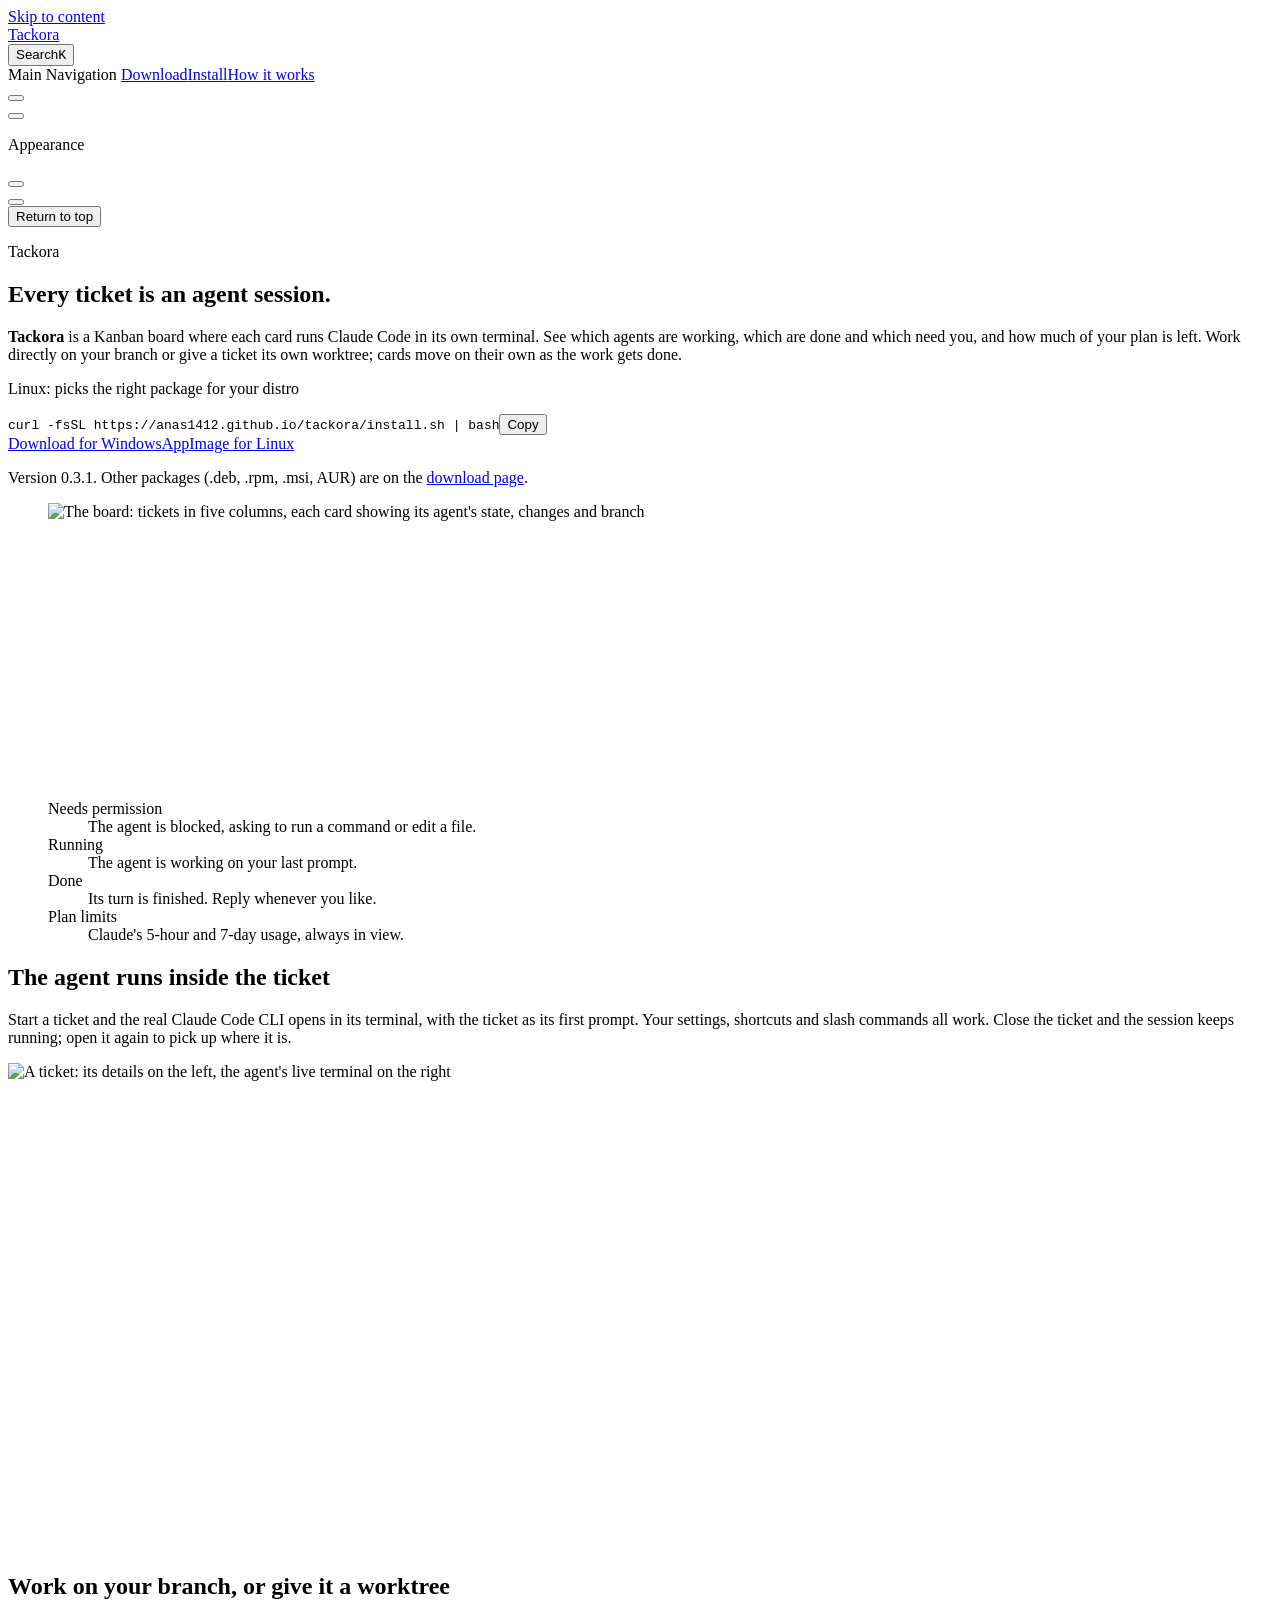
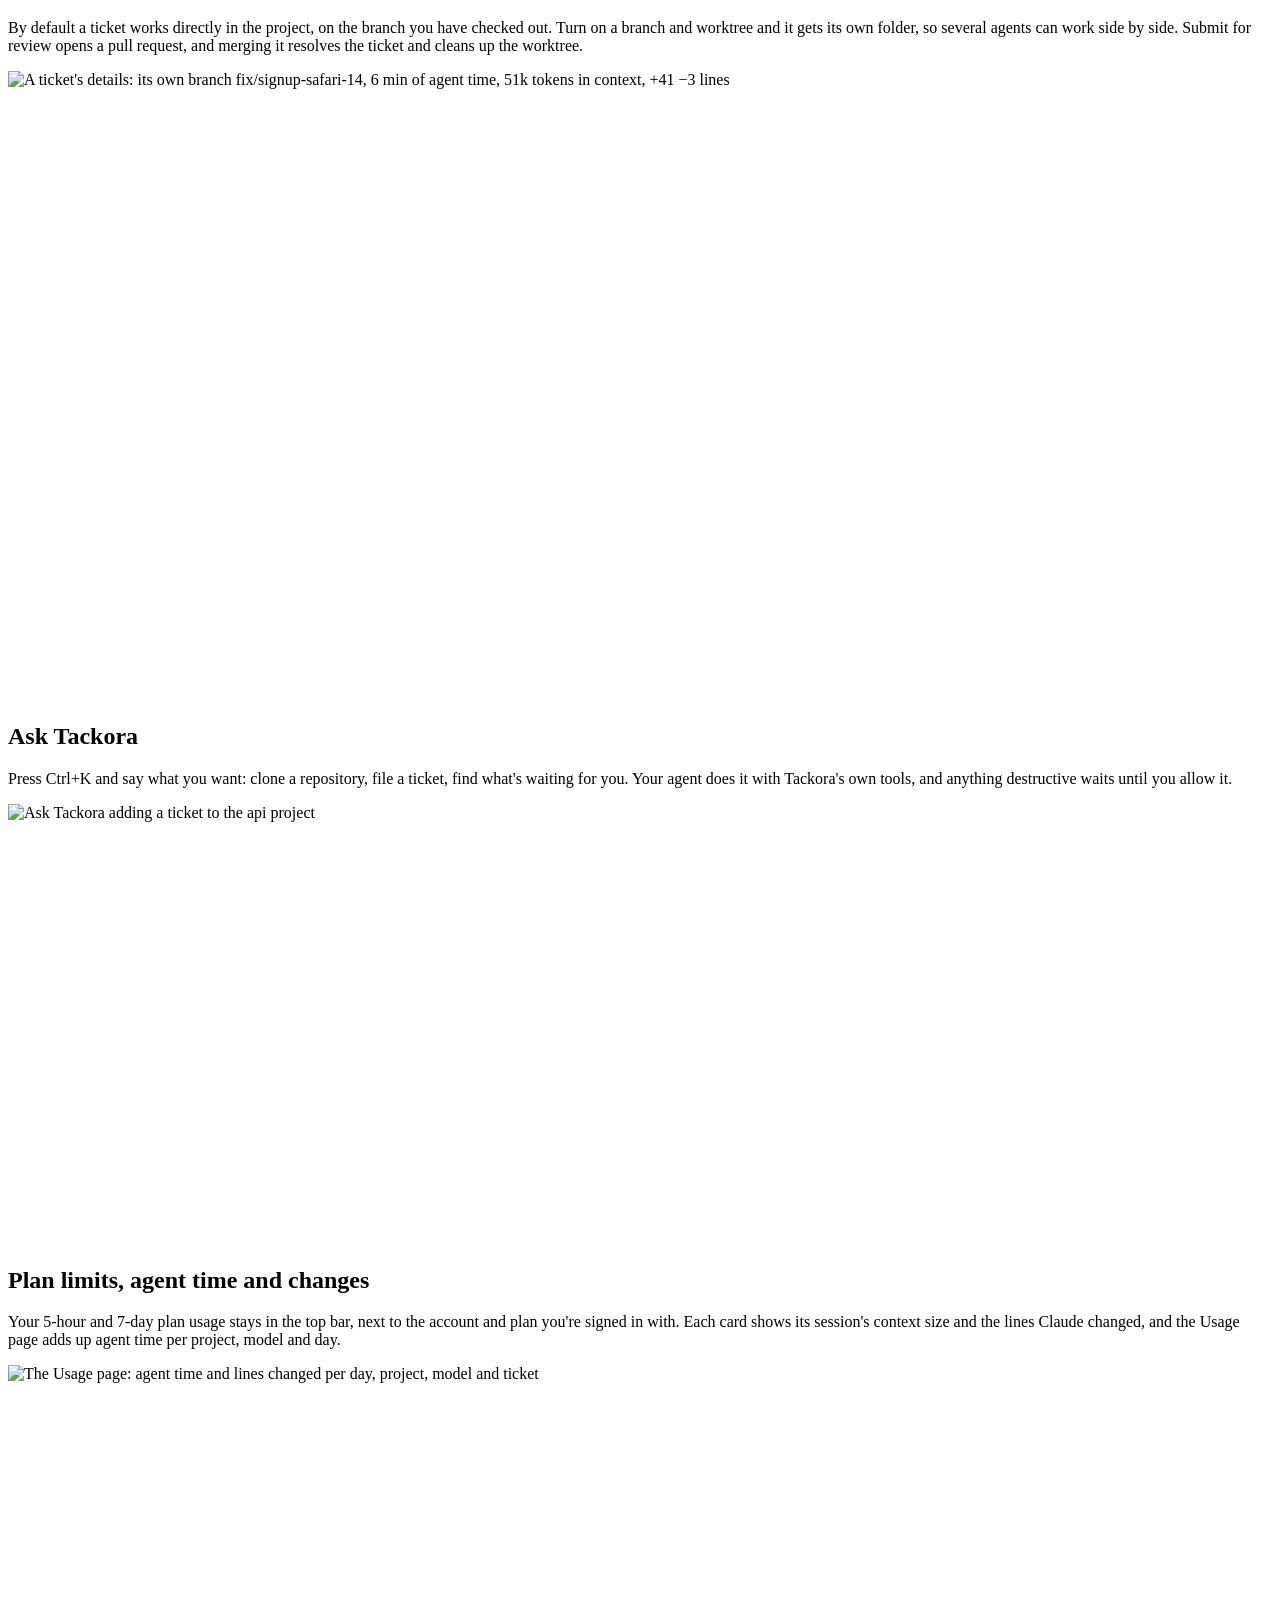
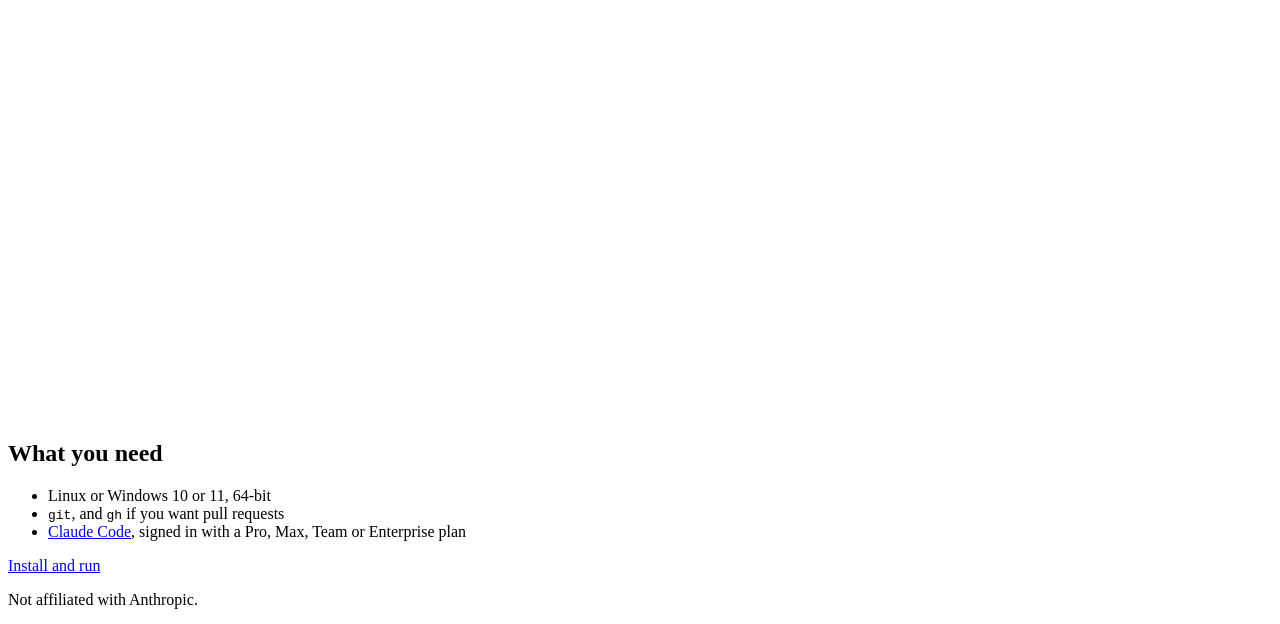
==== index.html @ 046aeefe "Deploy website anas1412/tackora-app@07f837566b8bae359dbd88402863564f980c52d8" ====
<!DOCTYPE html>
<html lang="en-US" dir="ltr">
  <head>
    <meta charset="utf-8">
    <meta name="viewport" content="width=device-width,initial-scale=1">
    <title>Tackora | A Kanban board for your coding agents</title>
    <meta name="description" content="A Kanban board for your coding agents: every ticket is a Claude Code session, tracked live.">
    <meta name="generator" content="VitePress v1.6.4">
    <link rel="preload stylesheet" href="/tackora/assets/style.HQqMDc6_.css" as="style">
    <link rel="preload stylesheet" href="/tackora/vp-icons.css" as="style">
    
    <script type="module" src="/tackora/assets/app.Bdvf4RuG.js"></script>
    <link rel="preload" href="/tackora/assets/inter-roman-latin.Di8DUHzh.woff2" as="font" type="font/woff2" crossorigin="">
    <link rel="modulepreload" href="/tackora/assets/chunks/theme.CwkRxQ09.js">
    <link rel="modulepreload" href="/tackora/assets/chunks/framework.DQ4Fc4vT.js">
    <link rel="modulepreload" href="/tackora/assets/index.md.BnNaK6k7.lean.js">
    <link rel="icon" type="image/svg+xml" href="/tackora/logo.svg">
    <link rel="preconnect" href="https://fonts.googleapis.com">
    <link rel="preconnect" href="https://fonts.gstatic.com" crossorigin="">
    <link rel="stylesheet" href="https://fonts.googleapis.com/css2?family=Bricolage+Grotesque:opsz,wght@12..96,600..800&amp;family=Hanken+Grotesk:wght@400;500;600;700&amp;family=JetBrains+Mono:wght@400;500&amp;display=swap">
    <meta property="og:title" content="Tackora">
    <meta property="og:description" content="A Kanban board for your coding agents: every ticket is a Claude Code session, tracked live.">
    <meta property="og:image" content="https://anas1412.github.io/tackora/og.png?v=tackora-1">
    <meta property="og:image:width" content="1200">
    <meta property="og:image:height" content="630">
    <meta property="og:url" content="https://anas1412.github.io/tackora/">
    <meta name="twitter:card" content="summary_large_image">
    <script id="check-dark-mode">(()=>{const e=localStorage.getItem("vitepress-theme-appearance")||"dark",a=window.matchMedia("(prefers-color-scheme: dark)").matches;(!e||e==="auto"?a:e==="dark")&&document.documentElement.classList.add("dark")})();</script>
    <script id="check-mac-os">document.documentElement.classList.toggle("mac",/Mac|iPhone|iPod|iPad/i.test(navigator.platform));</script>
  </head>
  <body>
    <div id="app"><div class="Layout" data-v-d8b57b2d><!--[--><!--]--><!--[--><span tabindex="-1" data-v-fcbfc0e0></span><a href="#VPContent" class="VPSkipLink visually-hidden" data-v-fcbfc0e0>Skip to content</a><!--]--><!----><header class="VPNav" data-v-d8b57b2d data-v-7ad780c2><div class="VPNavBar" data-v-7ad780c2 data-v-9fd4d1dd><div class="wrapper" data-v-9fd4d1dd><div class="container" data-v-9fd4d1dd><div class="title" data-v-9fd4d1dd><div class="VPNavBarTitle" data-v-9fd4d1dd data-v-9f43907a><a class="title" href="/tackora/" data-v-9f43907a><!--[--><!--]--><!--[--><img class="VPImage logo" src="/tackora/logo.svg" alt data-v-ab19afbb><!--]--><span data-v-9f43907a>Tackora</span><!--[--><!--]--></a></div></div><div class="content" data-v-9fd4d1dd><div class="content-body" data-v-9fd4d1dd><!--[--><!--]--><div class="VPNavBarSearch search" data-v-9fd4d1dd><!--[--><!----><div id="local-search"><button type="button" class="DocSearch DocSearch-Button" aria-label="Search"><span class="DocSearch-Button-Container"><span class="vp-icon DocSearch-Search-Icon"></span><span class="DocSearch-Button-Placeholder">Search</span></span><span class="DocSearch-Button-Keys"><kbd class="DocSearch-Button-Key"></kbd><kbd class="DocSearch-Button-Key">K</kbd></span></button></div><!--]--></div><nav aria-labelledby="main-nav-aria-label" class="VPNavBarMenu menu" data-v-9fd4d1dd data-v-afb2845e><span id="main-nav-aria-label" class="visually-hidden" data-v-afb2845e> Main Navigation </span><!--[--><!--[--><a class="VPLink link VPNavBarMenuLink" href="/tackora/download" tabindex="0" data-v-afb2845e data-v-815115f5><!--[--><span data-v-815115f5>Download</span><!--]--></a><!--]--><!--[--><a class="VPLink link VPNavBarMenuLink" href="/tackora/guide/install" tabindex="0" data-v-afb2845e data-v-815115f5><!--[--><span data-v-815115f5>Install</span><!--]--></a><!--]--><!--[--><a class="VPLink link VPNavBarMenuLink" href="/tackora/guide/how-it-works" tabindex="0" data-v-afb2845e data-v-815115f5><!--[--><span data-v-815115f5>How it works</span><!--]--></a><!--]--><!--]--></nav><!----><div class="VPNavBarAppearance appearance" data-v-9fd4d1dd data-v-3f90c1a5><button class="VPSwitch VPSwitchAppearance" type="button" role="switch" title aria-checked="true" data-v-3f90c1a5 data-v-be9742d9 data-v-b4ccac88><span class="check" data-v-b4ccac88><span class="icon" data-v-b4ccac88><!--[--><span class="vpi-sun sun" data-v-be9742d9></span><span class="vpi-moon moon" data-v-be9742d9></span><!--]--></span></span></button></div><div class="VPSocialLinks VPNavBarSocialLinks social-links" data-v-9fd4d1dd data-v-ef6192dc data-v-e71e869c><!--[--><a class="VPSocialLink no-icon" href="https://github.com/anas1412/tackora" aria-label="github" target="_blank" rel="noopener" data-v-e71e869c data-v-60a9a2d3><span class="vpi-social-github"></span></a><!--]--></div><div class="VPFlyout VPNavBarExtra extra" data-v-9fd4d1dd data-v-f953d92f data-v-bfe7971f><button type="button" class="button" aria-haspopup="true" aria-expanded="false" aria-label="extra navigation" data-v-bfe7971f><span class="vpi-more-horizontal icon" data-v-bfe7971f></span></button><div class="menu" data-v-bfe7971f><div class="VPMenu" data-v-bfe7971f data-v-20ed86d6><!----><!--[--><!--[--><!----><div class="group" data-v-f953d92f><div class="item appearance" data-v-f953d92f><p class="label" data-v-f953d92f>Appearance</p><div class="appearance-action" data-v-f953d92f><button class="VPSwitch VPSwitchAppearance" type="button" role="switch" title aria-checked="true" data-v-f953d92f data-v-be9742d9 data-v-b4ccac88><span class="check" data-v-b4ccac88><span class="icon" data-v-b4ccac88><!--[--><span class="vpi-sun sun" data-v-be9742d9></span><span class="vpi-moon moon" data-v-be9742d9></span><!--]--></span></span></button></div></div></div><div class="group" data-v-f953d92f><div class="item social-links" data-v-f953d92f><div class="VPSocialLinks social-links-list" data-v-f953d92f data-v-e71e869c><!--[--><a class="VPSocialLink no-icon" href="https://github.com/anas1412/tackora" aria-label="github" target="_blank" rel="noopener" data-v-e71e869c data-v-60a9a2d3><span class="vpi-social-github"></span></a><!--]--></div></div></div><!--]--><!--]--></div></div></div><!--[--><!--]--><button type="button" class="VPNavBarHamburger hamburger" aria-label="mobile navigation" aria-expanded="false" aria-controls="VPNavScreen" data-v-9fd4d1dd data-v-6bee1efd><span class="container" data-v-6bee1efd><span class="top" data-v-6bee1efd></span><span class="middle" data-v-6bee1efd></span><span class="bottom" data-v-6bee1efd></span></span></button></div></div></div></div><div class="divider" data-v-9fd4d1dd><div class="divider-line" data-v-9fd4d1dd></div></div></div><!----></header><div class="VPLocalNav empty fixed" data-v-d8b57b2d data-v-2488c25a><div class="container" data-v-2488c25a><!----><div class="VPLocalNavOutlineDropdown" style="--vp-vh:0px;" data-v-2488c25a data-v-6b867909><button data-v-6b867909>Return to top</button><!----></div></div></div><!----><div class="VPContent" id="VPContent" data-v-d8b57b2d data-v-9a6c75ad><div class="VPPage" data-v-9a6c75ad><!--[--><!--]--><div style="position:relative;"><div><div class="home" data-v-b562c194><section class="hero" data-v-b562c194><div class="hero-text" data-v-b562c194><p class="wordmark" data-v-b562c194><img src="/tackora/logo.svg" alt="" data-v-b562c194>Tackora</p><h1 data-v-b562c194>Every ticket is an agent session.</h1><p class="lede" data-v-b562c194><strong data-v-b562c194>Tackora</strong> is a Kanban board where each card runs Claude Code in its own terminal. See which agents are working, which are done and which need you, and how much of your plan is left. Work directly on your branch or give a ticket its own worktree; cards move on their own as the work gets done. </p></div><div class="hero-get" data-v-b562c194><p class="get-label" data-v-b562c194>Linux: picks the right package for your distro</p><div class="cmd" data-v-b562c194><code data-v-b562c194>curl -fsSL https://anas1412.github.io/tackora/install.sh | bash</code><button type="button" class="copy" data-v-b562c194>Copy</button></div><div class="get-row" data-v-b562c194><a class="btn primary" href="https://github.com/anas1412/tackora/releases/download/v0.3.1/Tackora_0.3.1_x64-setup.exe" data-v-b562c194>Download for Windows</a><a class="btn" href="https://github.com/anas1412/tackora/releases/download/v0.3.1/Tackora_0.3.1_amd64.AppImage" data-v-b562c194>AppImage for Linux</a></div><p class="fine" data-v-b562c194> Version 0.3.1. Other packages (.deb, .rpm, .msi, AUR) are on the <a href="/tackora/download" data-v-b562c194>download page</a>. </p></div></section><figure class="board" data-v-b562c194><div class="frame" style="aspect-ratio:1440 / 342;" data-v-b562c194><img src="/tackora/screenshots/board.png" style="width:100%;left:0%;top:0%;" alt="The board: tickets in five columns, each card showing its agent&#39;s state, changes and branch" data-v-b562c194><!--[--><span class="mark" style="left:59.300000000000004%;top:47.9%;width:7.6%;--c:var(--pb-rose);" aria-hidden="true" data-v-b562c194></span><span class="mark" style="left:20.900000000000002%;top:74.2%;width:4.4%;--c:var(--pb-moss);" aria-hidden="true" data-v-b562c194></span><span class="mark" style="left:20.900000000000002%;top:47.9%;width:3.4%;--c:var(--pb-sky);" aria-hidden="true" data-v-b562c194></span><span class="mark" style="left:70.89999999999999%;top:6.8%;width:9.4%;--c:var(--pb-flare);" aria-hidden="true" data-v-b562c194></span><!--]--></div><figcaption data-v-b562c194><dl class="key" data-v-b562c194><!--[--><div style="--c:var(--pb-rose);" data-v-b562c194><dt data-v-b562c194><span class="dot" data-v-b562c194></span>Needs permission</dt><dd data-v-b562c194>The agent is blocked, asking to run a command or edit a file.</dd></div><div style="--c:var(--pb-moss);" data-v-b562c194><dt data-v-b562c194><span class="dot" data-v-b562c194></span>Running</dt><dd data-v-b562c194>The agent is working on your last prompt.</dd></div><div style="--c:var(--pb-sky);" data-v-b562c194><dt data-v-b562c194><span class="dot" data-v-b562c194></span>Done</dt><dd data-v-b562c194>Its turn is finished. Reply whenever you like.</dd></div><div style="--c:var(--pb-flare);" data-v-b562c194><dt data-v-b562c194><span class="dot" data-v-b562c194></span>Plan limits</dt><dd data-v-b562c194>Claude&#39;s 5-hour and 7-day usage, always in view.</dd></div><!--]--></dl></figcaption></figure><!--[--><section class="feature" data-v-b562c194><div class="feature-text" data-v-b562c194><h2 data-v-b562c194>The agent runs inside the ticket</h2><p data-v-b562c194>Start a ticket and the real Claude Code CLI opens in its terminal, with the ticket as its first prompt. Your settings, shortcuts and slash commands all work. Close the ticket and the session keeps running; open it again to pick up where it is.</p></div><div class="frame" style="aspect-ratio:1440 / 558;" data-v-b562c194><img src="/tackora/screenshots/ticket.png" style="width:100%;left:0%;top:0%;" alt="A ticket: its details on the left, the agent&#39;s live terminal on the right" loading="lazy" data-v-b562c194></div></section><section class="feature" data-v-b562c194><div class="feature-text" data-v-b562c194><h2 data-v-b562c194>Work on your branch, or give it a worktree</h2><p data-v-b562c194>By default a ticket works directly in the project, on the branch you have checked out. Turn on a branch and worktree and it gets its own folder, so several agents can work side by side. Submit for review opens a pull request, and merging it resolves the ticket and cleans up the worktree.</p></div><div class="frame" style="aspect-ratio:360 / 180;" data-v-b562c194><img src="/tackora/screenshots/ticket.png" style="width:400%;left:0%;top:-220%;" alt="A ticket&#39;s details: its own branch fix/signup-safari-14, 6 min of agent time, 51k tokens in context, +41 −3 lines" loading="lazy" data-v-b562c194></div></section><section class="feature" data-v-b562c194><div class="feature-text" data-v-b562c194><h2 data-v-b562c194>Ask Tackora</h2><p data-v-b562c194>Press Ctrl+K and say what you want: clone a repository, file a ticket, find what&#39;s waiting for you. Your agent does it with Tackora&#39;s own tools, and anything destructive waits until you allow it.</p></div><div class="frame" style="aspect-ratio:720 / 252.00000000000003;" data-v-b562c194><img src="/tackora/screenshots/ask.png" style="width:200%;left:-50%;top:-28.57142857142857%;" alt="Ask Tackora adding a ticket to the api project" loading="lazy" data-v-b562c194></div></section><section class="feature" data-v-b562c194><div class="feature-text" data-v-b562c194><h2 data-v-b562c194>Plan limits, agent time and changes</h2><p data-v-b562c194>Your 5-hour and 7-day plan usage stays in the top bar, next to the account and plan you&#39;re signed in with. Each card shows its session&#39;s context size and the lines Claude changed, and the Usage page adds up agent time per project, model and day.</p></div><div class="frame" style="aspect-ratio:1007.9999999999999 / 522;" data-v-b562c194><img src="/tackora/screenshots/usage.png" style="width:142.85714285714286%;left:-21.42857142857143%;top:-10.344827586206897%;" alt="The Usage page: agent time and lines changed per day, project, model and ticket" loading="lazy" data-v-b562c194></div></section><!--]--><section class="need" data-v-b562c194><h2 data-v-b562c194>What you need</h2><ul data-v-b562c194><li data-v-b562c194>Linux or Windows 10 or 11, 64-bit</li><li data-v-b562c194><code data-v-b562c194>git</code>, and <code data-v-b562c194>gh</code> if you want pull requests</li><li data-v-b562c194><a href="https://code.claude.com/docs/en/setup" data-v-b562c194>Claude Code</a>, signed in with a Pro, Max, Team or Enterprise plan </li></ul><p data-v-b562c194><a class="btn primary" href="/tackora/guide/install" data-v-b562c194>Install and run</a></p></section></div></div></div><!--[--><!--]--></div></div><footer class="VPFooter" data-v-d8b57b2d data-v-566314d4><div class="container" data-v-566314d4><p class="message" data-v-566314d4>Not affiliated with Anthropic.</p><!----></div></footer><!--[--><!--]--></div></div>
    <script>window.__VP_HASH_MAP__=JSON.parse("{\"download.md\":\"CjZampZF\",\"guide_how-it-works.md\":\"CQMuiz8J\",\"guide_install.md\":\"rYzT8poF\",\"index.md\":\"BnNaK6k7\"}");window.__VP_SITE_DATA__=JSON.parse("{\"lang\":\"en-US\",\"dir\":\"ltr\",\"title\":\"Tackora\",\"description\":\"A Kanban board for your coding agents: every ticket is a Claude Code session, tracked live.\",\"base\":\"/tackora/\",\"head\":[],\"router\":{\"prefetchLinks\":true},\"appearance\":\"dark\",\"themeConfig\":{\"logo\":\"/logo.svg\",\"nav\":[{\"text\":\"Download\",\"link\":\"/download\"},{\"text\":\"Install\",\"link\":\"/guide/install\"},{\"text\":\"How it works\",\"link\":\"/guide/how-it-works\"}],\"sidebar\":[{\"text\":\"Guide\",\"items\":[{\"text\":\"Download\",\"link\":\"/download\"},{\"text\":\"Install and run\",\"link\":\"/guide/install\"},{\"text\":\"How it works\",\"link\":\"/guide/how-it-works\"}]}],\"socialLinks\":[{\"icon\":\"github\",\"link\":\"https://github.com/anas1412/tackora\"}],\"search\":{\"provider\":\"local\"},\"footer\":{\"message\":\"Not affiliated with Anthropic.\"}},\"locales\":{},\"scrollOffset\":134,\"cleanUrls\":true}");</script>
    
  </body>
</html>
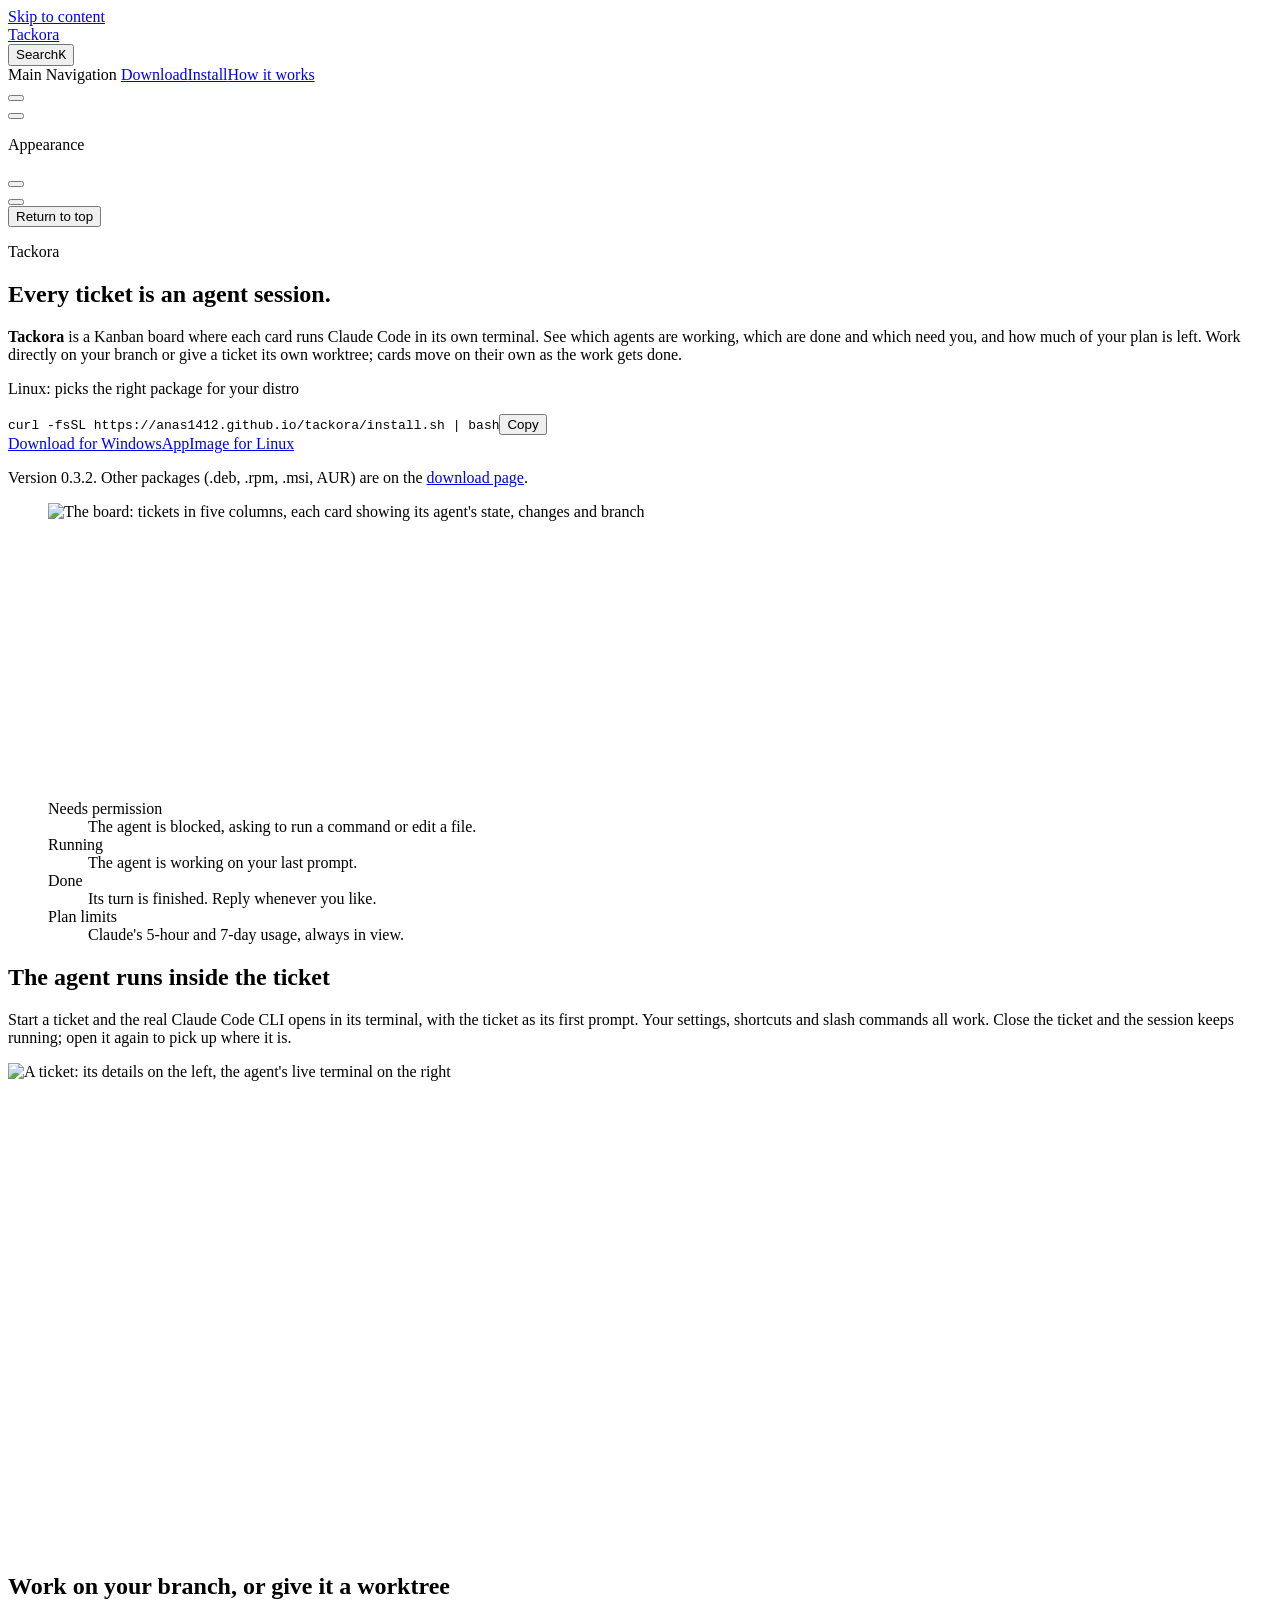
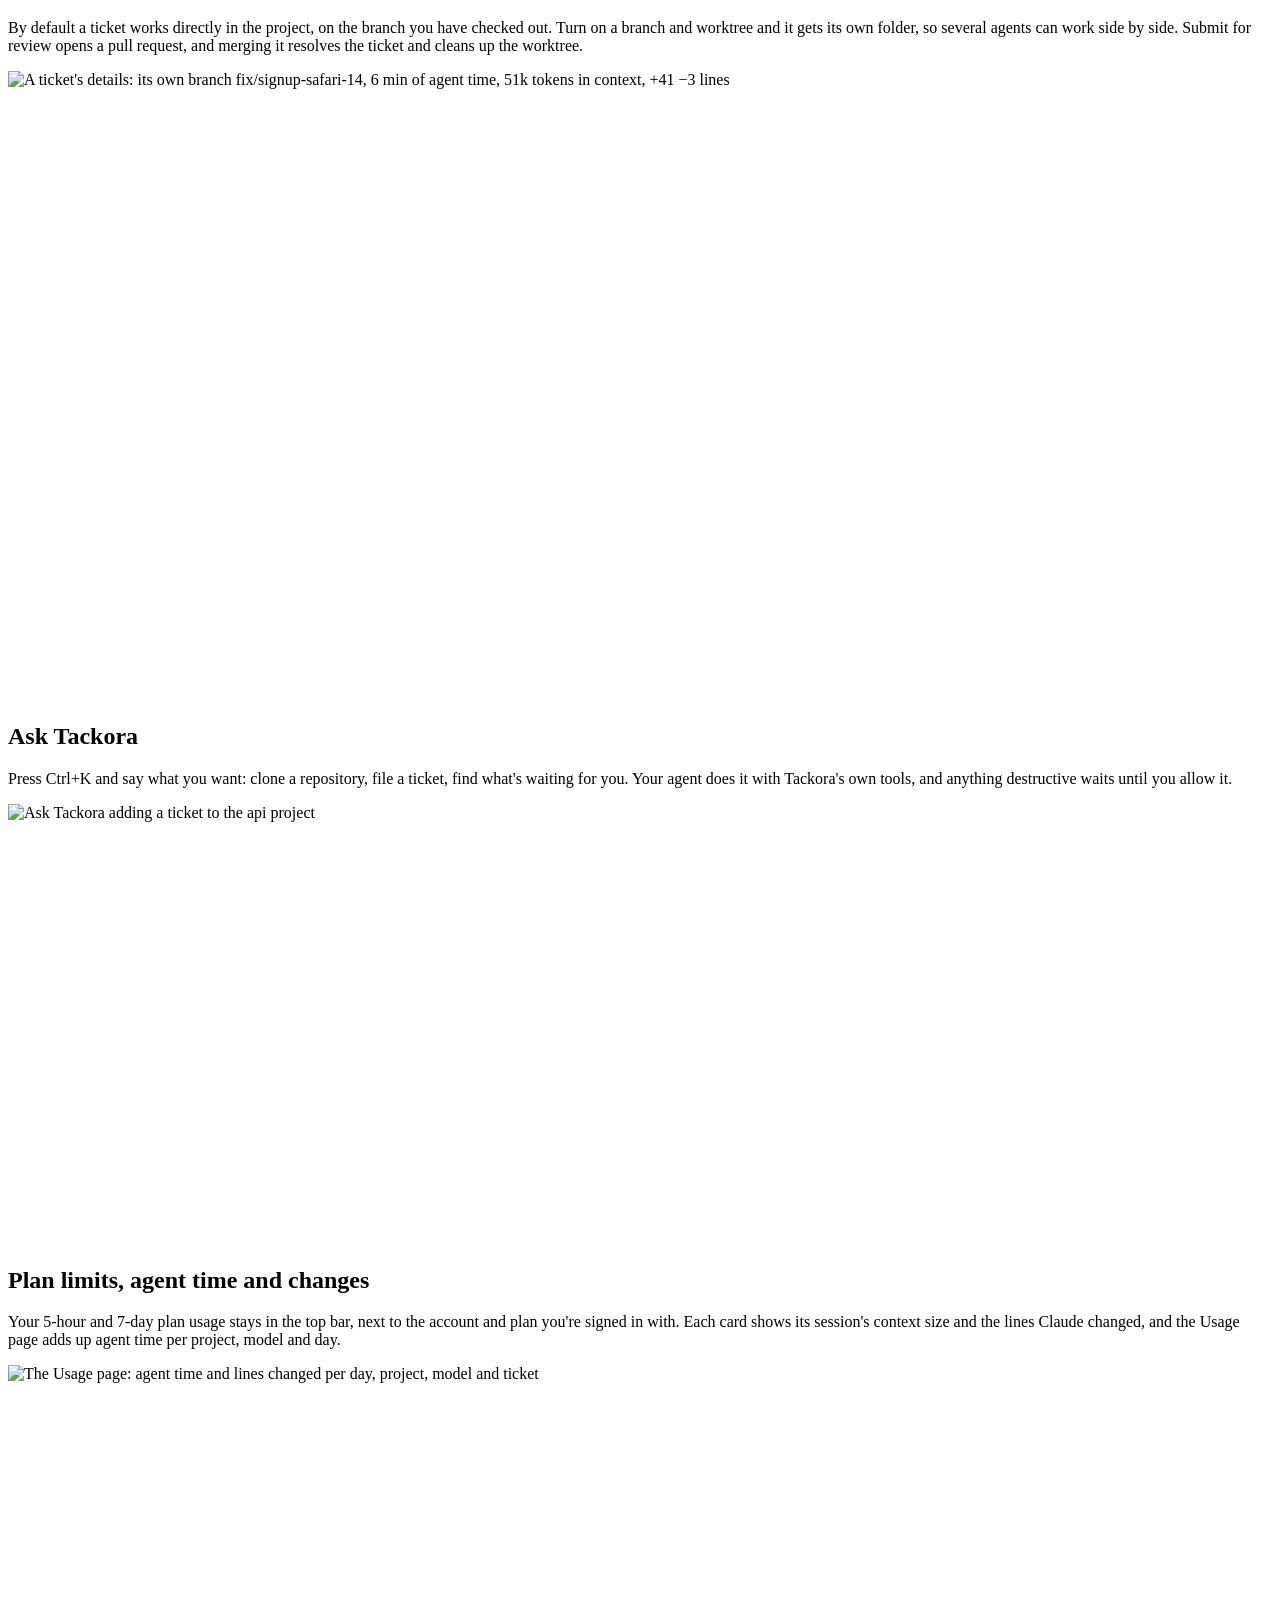
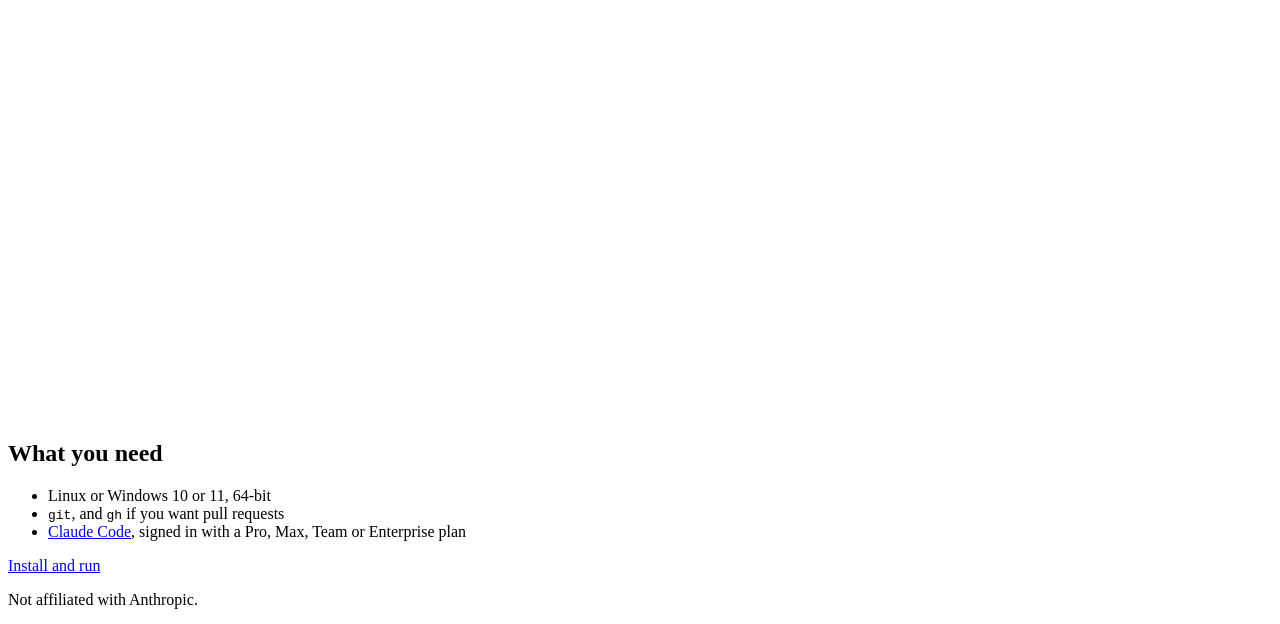
==== commit 68ec117b: "Deploy website anas1412/tackora-app@d3f06ab02aca526b7a609e659c94f250fde0ba43" ====
--- a/index.html
+++ b/index.html
@@ -9,9 +9,9 @@
     <link rel="preload stylesheet" href="/tackora/assets/style.HQqMDc6_.css" as="style">
     <link rel="preload stylesheet" href="/tackora/vp-icons.css" as="style">
     
-    <script type="module" src="/tackora/assets/app.Bdvf4RuG.js"></script>
+    <script type="module" src="/tackora/assets/app.INJkMaB5.js"></script>
     <link rel="preload" href="/tackora/assets/inter-roman-latin.Di8DUHzh.woff2" as="font" type="font/woff2" crossorigin="">
-    <link rel="modulepreload" href="/tackora/assets/chunks/theme.CwkRxQ09.js">
+    <link rel="modulepreload" href="/tackora/assets/chunks/theme.CviDXW5C.js">
     <link rel="modulepreload" href="/tackora/assets/chunks/framework.DQ4Fc4vT.js">
     <link rel="modulepreload" href="/tackora/assets/index.md.BnNaK6k7.lean.js">
     <link rel="icon" type="image/svg+xml" href="/tackora/logo.svg">
@@ -29,8 +29,8 @@
     <script id="check-mac-os">document.documentElement.classList.toggle("mac",/Mac|iPhone|iPod|iPad/i.test(navigator.platform));</script>
   </head>
   <body>
-    <div id="app"><div class="Layout" data-v-d8b57b2d><!--[--><!--]--><!--[--><span tabindex="-1" data-v-fcbfc0e0></span><a href="#VPContent" class="VPSkipLink visually-hidden" data-v-fcbfc0e0>Skip to content</a><!--]--><!----><header class="VPNav" data-v-d8b57b2d data-v-7ad780c2><div class="VPNavBar" data-v-7ad780c2 data-v-9fd4d1dd><div class="wrapper" data-v-9fd4d1dd><div class="container" data-v-9fd4d1dd><div class="title" data-v-9fd4d1dd><div class="VPNavBarTitle" data-v-9fd4d1dd data-v-9f43907a><a class="title" href="/tackora/" data-v-9f43907a><!--[--><!--]--><!--[--><img class="VPImage logo" src="/tackora/logo.svg" alt data-v-ab19afbb><!--]--><span data-v-9f43907a>Tackora</span><!--[--><!--]--></a></div></div><div class="content" data-v-9fd4d1dd><div class="content-body" data-v-9fd4d1dd><!--[--><!--]--><div class="VPNavBarSearch search" data-v-9fd4d1dd><!--[--><!----><div id="local-search"><button type="button" class="DocSearch DocSearch-Button" aria-label="Search"><span class="DocSearch-Button-Container"><span class="vp-icon DocSearch-Search-Icon"></span><span class="DocSearch-Button-Placeholder">Search</span></span><span class="DocSearch-Button-Keys"><kbd class="DocSearch-Button-Key"></kbd><kbd class="DocSearch-Button-Key">K</kbd></span></button></div><!--]--></div><nav aria-labelledby="main-nav-aria-label" class="VPNavBarMenu menu" data-v-9fd4d1dd data-v-afb2845e><span id="main-nav-aria-label" class="visually-hidden" data-v-afb2845e> Main Navigation </span><!--[--><!--[--><a class="VPLink link VPNavBarMenuLink" href="/tackora/download" tabindex="0" data-v-afb2845e data-v-815115f5><!--[--><span data-v-815115f5>Download</span><!--]--></a><!--]--><!--[--><a class="VPLink link VPNavBarMenuLink" href="/tackora/guide/install" tabindex="0" data-v-afb2845e data-v-815115f5><!--[--><span data-v-815115f5>Install</span><!--]--></a><!--]--><!--[--><a class="VPLink link VPNavBarMenuLink" href="/tackora/guide/how-it-works" tabindex="0" data-v-afb2845e data-v-815115f5><!--[--><span data-v-815115f5>How it works</span><!--]--></a><!--]--><!--]--></nav><!----><div class="VPNavBarAppearance appearance" data-v-9fd4d1dd data-v-3f90c1a5><button class="VPSwitch VPSwitchAppearance" type="button" role="switch" title aria-checked="true" data-v-3f90c1a5 data-v-be9742d9 data-v-b4ccac88><span class="check" data-v-b4ccac88><span class="icon" data-v-b4ccac88><!--[--><span class="vpi-sun sun" data-v-be9742d9></span><span class="vpi-moon moon" data-v-be9742d9></span><!--]--></span></span></button></div><div class="VPSocialLinks VPNavBarSocialLinks social-links" data-v-9fd4d1dd data-v-ef6192dc data-v-e71e869c><!--[--><a class="VPSocialLink no-icon" href="https://github.com/anas1412/tackora" aria-label="github" target="_blank" rel="noopener" data-v-e71e869c data-v-60a9a2d3><span class="vpi-social-github"></span></a><!--]--></div><div class="VPFlyout VPNavBarExtra extra" data-v-9fd4d1dd data-v-f953d92f data-v-bfe7971f><button type="button" class="button" aria-haspopup="true" aria-expanded="false" aria-label="extra navigation" data-v-bfe7971f><span class="vpi-more-horizontal icon" data-v-bfe7971f></span></button><div class="menu" data-v-bfe7971f><div class="VPMenu" data-v-bfe7971f data-v-20ed86d6><!----><!--[--><!--[--><!----><div class="group" data-v-f953d92f><div class="item appearance" data-v-f953d92f><p class="label" data-v-f953d92f>Appearance</p><div class="appearance-action" data-v-f953d92f><button class="VPSwitch VPSwitchAppearance" type="button" role="switch" title aria-checked="true" data-v-f953d92f data-v-be9742d9 data-v-b4ccac88><span class="check" data-v-b4ccac88><span class="icon" data-v-b4ccac88><!--[--><span class="vpi-sun sun" data-v-be9742d9></span><span class="vpi-moon moon" data-v-be9742d9></span><!--]--></span></span></button></div></div></div><div class="group" data-v-f953d92f><div class="item social-links" data-v-f953d92f><div class="VPSocialLinks social-links-list" data-v-f953d92f data-v-e71e869c><!--[--><a class="VPSocialLink no-icon" href="https://github.com/anas1412/tackora" aria-label="github" target="_blank" rel="noopener" data-v-e71e869c data-v-60a9a2d3><span class="vpi-social-github"></span></a><!--]--></div></div></div><!--]--><!--]--></div></div></div><!--[--><!--]--><button type="button" class="VPNavBarHamburger hamburger" aria-label="mobile navigation" aria-expanded="false" aria-controls="VPNavScreen" data-v-9fd4d1dd data-v-6bee1efd><span class="container" data-v-6bee1efd><span class="top" data-v-6bee1efd></span><span class="middle" data-v-6bee1efd></span><span class="bottom" data-v-6bee1efd></span></span></button></div></div></div></div><div class="divider" data-v-9fd4d1dd><div class="divider-line" data-v-9fd4d1dd></div></div></div><!----></header><div class="VPLocalNav empty fixed" data-v-d8b57b2d data-v-2488c25a><div class="container" data-v-2488c25a><!----><div class="VPLocalNavOutlineDropdown" style="--vp-vh:0px;" data-v-2488c25a data-v-6b867909><button data-v-6b867909>Return to top</button><!----></div></div></div><!----><div class="VPContent" id="VPContent" data-v-d8b57b2d data-v-9a6c75ad><div class="VPPage" data-v-9a6c75ad><!--[--><!--]--><div style="position:relative;"><div><div class="home" data-v-b562c194><section class="hero" data-v-b562c194><div class="hero-text" data-v-b562c194><p class="wordmark" data-v-b562c194><img src="/tackora/logo.svg" alt="" data-v-b562c194>Tackora</p><h1 data-v-b562c194>Every ticket is an agent session.</h1><p class="lede" data-v-b562c194><strong data-v-b562c194>Tackora</strong> is a Kanban board where each card runs Claude Code in its own terminal. See which agents are working, which are done and which need you, and how much of your plan is left. Work directly on your branch or give a ticket its own worktree; cards move on their own as the work gets done. </p></div><div class="hero-get" data-v-b562c194><p class="get-label" data-v-b562c194>Linux: picks the right package for your distro</p><div class="cmd" data-v-b562c194><code data-v-b562c194>curl -fsSL https://anas1412.github.io/tackora/install.sh | bash</code><button type="button" class="copy" data-v-b562c194>Copy</button></div><div class="get-row" data-v-b562c194><a class="btn primary" href="https://github.com/anas1412/tackora/releases/download/v0.3.1/Tackora_0.3.1_x64-setup.exe" data-v-b562c194>Download for Windows</a><a class="btn" href="https://github.com/anas1412/tackora/releases/download/v0.3.1/Tackora_0.3.1_amd64.AppImage" data-v-b562c194>AppImage for Linux</a></div><p class="fine" data-v-b562c194> Version 0.3.1. Other packages (.deb, .rpm, .msi, AUR) are on the <a href="/tackora/download" data-v-b562c194>download page</a>. </p></div></section><figure class="board" data-v-b562c194><div class="frame" style="aspect-ratio:1440 / 342;" data-v-b562c194><img src="/tackora/screenshots/board.png" style="width:100%;left:0%;top:0%;" alt="The board: tickets in five columns, each card showing its agent&#39;s state, changes and branch" data-v-b562c194><!--[--><span class="mark" style="left:59.300000000000004%;top:47.9%;width:7.6%;--c:var(--pb-rose);" aria-hidden="true" data-v-b562c194></span><span class="mark" style="left:20.900000000000002%;top:74.2%;width:4.4%;--c:var(--pb-moss);" aria-hidden="true" data-v-b562c194></span><span class="mark" style="left:20.900000000000002%;top:47.9%;width:3.4%;--c:var(--pb-sky);" aria-hidden="true" data-v-b562c194></span><span class="mark" style="left:70.89999999999999%;top:6.8%;width:9.4%;--c:var(--pb-flare);" aria-hidden="true" data-v-b562c194></span><!--]--></div><figcaption data-v-b562c194><dl class="key" data-v-b562c194><!--[--><div style="--c:var(--pb-rose);" data-v-b562c194><dt data-v-b562c194><span class="dot" data-v-b562c194></span>Needs permission</dt><dd data-v-b562c194>The agent is blocked, asking to run a command or edit a file.</dd></div><div style="--c:var(--pb-moss);" data-v-b562c194><dt data-v-b562c194><span class="dot" data-v-b562c194></span>Running</dt><dd data-v-b562c194>The agent is working on your last prompt.</dd></div><div style="--c:var(--pb-sky);" data-v-b562c194><dt data-v-b562c194><span class="dot" data-v-b562c194></span>Done</dt><dd data-v-b562c194>Its turn is finished. Reply whenever you like.</dd></div><div style="--c:var(--pb-flare);" data-v-b562c194><dt data-v-b562c194><span class="dot" data-v-b562c194></span>Plan limits</dt><dd data-v-b562c194>Claude&#39;s 5-hour and 7-day usage, always in view.</dd></div><!--]--></dl></figcaption></figure><!--[--><section class="feature" data-v-b562c194><div class="feature-text" data-v-b562c194><h2 data-v-b562c194>The agent runs inside the ticket</h2><p data-v-b562c194>Start a ticket and the real Claude Code CLI opens in its terminal, with the ticket as its first prompt. Your settings, shortcuts and slash commands all work. Close the ticket and the session keeps running; open it again to pick up where it is.</p></div><div class="frame" style="aspect-ratio:1440 / 558;" data-v-b562c194><img src="/tackora/screenshots/ticket.png" style="width:100%;left:0%;top:0%;" alt="A ticket: its details on the left, the agent&#39;s live terminal on the right" loading="lazy" data-v-b562c194></div></section><section class="feature" data-v-b562c194><div class="feature-text" data-v-b562c194><h2 data-v-b562c194>Work on your branch, or give it a worktree</h2><p data-v-b562c194>By default a ticket works directly in the project, on the branch you have checked out. Turn on a branch and worktree and it gets its own folder, so several agents can work side by side. Submit for review opens a pull request, and merging it resolves the ticket and cleans up the worktree.</p></div><div class="frame" style="aspect-ratio:360 / 180;" data-v-b562c194><img src="/tackora/screenshots/ticket.png" style="width:400%;left:0%;top:-220%;" alt="A ticket&#39;s details: its own branch fix/signup-safari-14, 6 min of agent time, 51k tokens in context, +41 −3 lines" loading="lazy" data-v-b562c194></div></section><section class="feature" data-v-b562c194><div class="feature-text" data-v-b562c194><h2 data-v-b562c194>Ask Tackora</h2><p data-v-b562c194>Press Ctrl+K and say what you want: clone a repository, file a ticket, find what&#39;s waiting for you. Your agent does it with Tackora&#39;s own tools, and anything destructive waits until you allow it.</p></div><div class="frame" style="aspect-ratio:720 / 252.00000000000003;" data-v-b562c194><img src="/tackora/screenshots/ask.png" style="width:200%;left:-50%;top:-28.57142857142857%;" alt="Ask Tackora adding a ticket to the api project" loading="lazy" data-v-b562c194></div></section><section class="feature" data-v-b562c194><div class="feature-text" data-v-b562c194><h2 data-v-b562c194>Plan limits, agent time and changes</h2><p data-v-b562c194>Your 5-hour and 7-day plan usage stays in the top bar, next to the account and plan you&#39;re signed in with. Each card shows its session&#39;s context size and the lines Claude changed, and the Usage page adds up agent time per project, model and day.</p></div><div class="frame" style="aspect-ratio:1007.9999999999999 / 522;" data-v-b562c194><img src="/tackora/screenshots/usage.png" style="width:142.85714285714286%;left:-21.42857142857143%;top:-10.344827586206897%;" alt="The Usage page: agent time and lines changed per day, project, model and ticket" loading="lazy" data-v-b562c194></div></section><!--]--><section class="need" data-v-b562c194><h2 data-v-b562c194>What you need</h2><ul data-v-b562c194><li data-v-b562c194>Linux or Windows 10 or 11, 64-bit</li><li data-v-b562c194><code data-v-b562c194>git</code>, and <code data-v-b562c194>gh</code> if you want pull requests</li><li data-v-b562c194><a href="https://code.claude.com/docs/en/setup" data-v-b562c194>Claude Code</a>, signed in with a Pro, Max, Team or Enterprise plan </li></ul><p data-v-b562c194><a class="btn primary" href="/tackora/guide/install" data-v-b562c194>Install and run</a></p></section></div></div></div><!--[--><!--]--></div></div><footer class="VPFooter" data-v-d8b57b2d data-v-566314d4><div class="container" data-v-566314d4><p class="message" data-v-566314d4>Not affiliated with Anthropic.</p><!----></div></footer><!--[--><!--]--></div></div>
-    <script>window.__VP_HASH_MAP__=JSON.parse("{\"download.md\":\"CjZampZF\",\"guide_how-it-works.md\":\"CQMuiz8J\",\"guide_install.md\":\"rYzT8poF\",\"index.md\":\"BnNaK6k7\"}");window.__VP_SITE_DATA__=JSON.parse("{\"lang\":\"en-US\",\"dir\":\"ltr\",\"title\":\"Tackora\",\"description\":\"A Kanban board for your coding agents: every ticket is a Claude Code session, tracked live.\",\"base\":\"/tackora/\",\"head\":[],\"router\":{\"prefetchLinks\":true},\"appearance\":\"dark\",\"themeConfig\":{\"logo\":\"/logo.svg\",\"nav\":[{\"text\":\"Download\",\"link\":\"/download\"},{\"text\":\"Install\",\"link\":\"/guide/install\"},{\"text\":\"How it works\",\"link\":\"/guide/how-it-works\"}],\"sidebar\":[{\"text\":\"Guide\",\"items\":[{\"text\":\"Download\",\"link\":\"/download\"},{\"text\":\"Install and run\",\"link\":\"/guide/install\"},{\"text\":\"How it works\",\"link\":\"/guide/how-it-works\"}]}],\"socialLinks\":[{\"icon\":\"github\",\"link\":\"https://github.com/anas1412/tackora\"}],\"search\":{\"provider\":\"local\"},\"footer\":{\"message\":\"Not affiliated with Anthropic.\"}},\"locales\":{},\"scrollOffset\":134,\"cleanUrls\":true}");</script>
+    <div id="app"><div class="Layout" data-v-d8b57b2d><!--[--><!--]--><!--[--><span tabindex="-1" data-v-fcbfc0e0></span><a href="#VPContent" class="VPSkipLink visually-hidden" data-v-fcbfc0e0>Skip to content</a><!--]--><!----><header class="VPNav" data-v-d8b57b2d data-v-7ad780c2><div class="VPNavBar" data-v-7ad780c2 data-v-9fd4d1dd><div class="wrapper" data-v-9fd4d1dd><div class="container" data-v-9fd4d1dd><div class="title" data-v-9fd4d1dd><div class="VPNavBarTitle" data-v-9fd4d1dd data-v-9f43907a><a class="title" href="/tackora/" data-v-9f43907a><!--[--><!--]--><!--[--><img class="VPImage logo" src="/tackora/logo.svg" alt data-v-ab19afbb><!--]--><span data-v-9f43907a>Tackora</span><!--[--><!--]--></a></div></div><div class="content" data-v-9fd4d1dd><div class="content-body" data-v-9fd4d1dd><!--[--><!--]--><div class="VPNavBarSearch search" data-v-9fd4d1dd><!--[--><!----><div id="local-search"><button type="button" class="DocSearch DocSearch-Button" aria-label="Search"><span class="DocSearch-Button-Container"><span class="vp-icon DocSearch-Search-Icon"></span><span class="DocSearch-Button-Placeholder">Search</span></span><span class="DocSearch-Button-Keys"><kbd class="DocSearch-Button-Key"></kbd><kbd class="DocSearch-Button-Key">K</kbd></span></button></div><!--]--></div><nav aria-labelledby="main-nav-aria-label" class="VPNavBarMenu menu" data-v-9fd4d1dd data-v-afb2845e><span id="main-nav-aria-label" class="visually-hidden" data-v-afb2845e> Main Navigation </span><!--[--><!--[--><a class="VPLink link VPNavBarMenuLink" href="/tackora/download" tabindex="0" data-v-afb2845e data-v-815115f5><!--[--><span data-v-815115f5>Download</span><!--]--></a><!--]--><!--[--><a class="VPLink link VPNavBarMenuLink" href="/tackora/guide/install" tabindex="0" data-v-afb2845e data-v-815115f5><!--[--><span data-v-815115f5>Install</span><!--]--></a><!--]--><!--[--><a class="VPLink link VPNavBarMenuLink" href="/tackora/guide/how-it-works" tabindex="0" data-v-afb2845e data-v-815115f5><!--[--><span data-v-815115f5>How it works</span><!--]--></a><!--]--><!--]--></nav><!----><div class="VPNavBarAppearance appearance" data-v-9fd4d1dd data-v-3f90c1a5><button class="VPSwitch VPSwitchAppearance" type="button" role="switch" title aria-checked="true" data-v-3f90c1a5 data-v-be9742d9 data-v-b4ccac88><span class="check" data-v-b4ccac88><span class="icon" data-v-b4ccac88><!--[--><span class="vpi-sun sun" data-v-be9742d9></span><span class="vpi-moon moon" data-v-be9742d9></span><!--]--></span></span></button></div><div class="VPSocialLinks VPNavBarSocialLinks social-links" data-v-9fd4d1dd data-v-ef6192dc data-v-e71e869c><!--[--><a class="VPSocialLink no-icon" href="https://github.com/anas1412/tackora" aria-label="github" target="_blank" rel="noopener" data-v-e71e869c data-v-60a9a2d3><span class="vpi-social-github"></span></a><!--]--></div><div class="VPFlyout VPNavBarExtra extra" data-v-9fd4d1dd data-v-f953d92f data-v-bfe7971f><button type="button" class="button" aria-haspopup="true" aria-expanded="false" aria-label="extra navigation" data-v-bfe7971f><span class="vpi-more-horizontal icon" data-v-bfe7971f></span></button><div class="menu" data-v-bfe7971f><div class="VPMenu" data-v-bfe7971f data-v-20ed86d6><!----><!--[--><!--[--><!----><div class="group" data-v-f953d92f><div class="item appearance" data-v-f953d92f><p class="label" data-v-f953d92f>Appearance</p><div class="appearance-action" data-v-f953d92f><button class="VPSwitch VPSwitchAppearance" type="button" role="switch" title aria-checked="true" data-v-f953d92f data-v-be9742d9 data-v-b4ccac88><span class="check" data-v-b4ccac88><span class="icon" data-v-b4ccac88><!--[--><span class="vpi-sun sun" data-v-be9742d9></span><span class="vpi-moon moon" data-v-be9742d9></span><!--]--></span></span></button></div></div></div><div class="group" data-v-f953d92f><div class="item social-links" data-v-f953d92f><div class="VPSocialLinks social-links-list" data-v-f953d92f data-v-e71e869c><!--[--><a class="VPSocialLink no-icon" href="https://github.com/anas1412/tackora" aria-label="github" target="_blank" rel="noopener" data-v-e71e869c data-v-60a9a2d3><span class="vpi-social-github"></span></a><!--]--></div></div></div><!--]--><!--]--></div></div></div><!--[--><!--]--><button type="button" class="VPNavBarHamburger hamburger" aria-label="mobile navigation" aria-expanded="false" aria-controls="VPNavScreen" data-v-9fd4d1dd data-v-6bee1efd><span class="container" data-v-6bee1efd><span class="top" data-v-6bee1efd></span><span class="middle" data-v-6bee1efd></span><span class="bottom" data-v-6bee1efd></span></span></button></div></div></div></div><div class="divider" data-v-9fd4d1dd><div class="divider-line" data-v-9fd4d1dd></div></div></div><!----></header><div class="VPLocalNav empty fixed" data-v-d8b57b2d data-v-2488c25a><div class="container" data-v-2488c25a><!----><div class="VPLocalNavOutlineDropdown" style="--vp-vh:0px;" data-v-2488c25a data-v-6b867909><button data-v-6b867909>Return to top</button><!----></div></div></div><!----><div class="VPContent" id="VPContent" data-v-d8b57b2d data-v-9a6c75ad><div class="VPPage" data-v-9a6c75ad><!--[--><!--]--><div style="position:relative;"><div><div class="home" data-v-b562c194><section class="hero" data-v-b562c194><div class="hero-text" data-v-b562c194><p class="wordmark" data-v-b562c194><img src="/tackora/logo.svg" alt="" data-v-b562c194>Tackora</p><h1 data-v-b562c194>Every ticket is an agent session.</h1><p class="lede" data-v-b562c194><strong data-v-b562c194>Tackora</strong> is a Kanban board where each card runs Claude Code in its own terminal. See which agents are working, which are done and which need you, and how much of your plan is left. Work directly on your branch or give a ticket its own worktree; cards move on their own as the work gets done. </p></div><div class="hero-get" data-v-b562c194><p class="get-label" data-v-b562c194>Linux: picks the right package for your distro</p><div class="cmd" data-v-b562c194><code data-v-b562c194>curl -fsSL https://anas1412.github.io/tackora/install.sh | bash</code><button type="button" class="copy" data-v-b562c194>Copy</button></div><div class="get-row" data-v-b562c194><a class="btn primary" href="https://github.com/anas1412/tackora/releases/download/v0.3.2/Tackora_0.3.2_x64-setup.exe" data-v-b562c194>Download for Windows</a><a class="btn" href="https://github.com/anas1412/tackora/releases/download/v0.3.2/Tackora_0.3.2_amd64.AppImage" data-v-b562c194>AppImage for Linux</a></div><p class="fine" data-v-b562c194> Version 0.3.2. Other packages (.deb, .rpm, .msi, AUR) are on the <a href="/tackora/download" data-v-b562c194>download page</a>. </p></div></section><figure class="board" data-v-b562c194><div class="frame" style="aspect-ratio:1440 / 342;" data-v-b562c194><img src="/tackora/screenshots/board.png" style="width:100%;left:0%;top:0%;" alt="The board: tickets in five columns, each card showing its agent&#39;s state, changes and branch" data-v-b562c194><!--[--><span class="mark" style="left:59.300000000000004%;top:47.9%;width:7.6%;--c:var(--pb-rose);" aria-hidden="true" data-v-b562c194></span><span class="mark" style="left:20.900000000000002%;top:74.2%;width:4.4%;--c:var(--pb-moss);" aria-hidden="true" data-v-b562c194></span><span class="mark" style="left:20.900000000000002%;top:47.9%;width:3.4%;--c:var(--pb-sky);" aria-hidden="true" data-v-b562c194></span><span class="mark" style="left:70.89999999999999%;top:6.8%;width:9.4%;--c:var(--pb-flare);" aria-hidden="true" data-v-b562c194></span><!--]--></div><figcaption data-v-b562c194><dl class="key" data-v-b562c194><!--[--><div style="--c:var(--pb-rose);" data-v-b562c194><dt data-v-b562c194><span class="dot" data-v-b562c194></span>Needs permission</dt><dd data-v-b562c194>The agent is blocked, asking to run a command or edit a file.</dd></div><div style="--c:var(--pb-moss);" data-v-b562c194><dt data-v-b562c194><span class="dot" data-v-b562c194></span>Running</dt><dd data-v-b562c194>The agent is working on your last prompt.</dd></div><div style="--c:var(--pb-sky);" data-v-b562c194><dt data-v-b562c194><span class="dot" data-v-b562c194></span>Done</dt><dd data-v-b562c194>Its turn is finished. Reply whenever you like.</dd></div><div style="--c:var(--pb-flare);" data-v-b562c194><dt data-v-b562c194><span class="dot" data-v-b562c194></span>Plan limits</dt><dd data-v-b562c194>Claude&#39;s 5-hour and 7-day usage, always in view.</dd></div><!--]--></dl></figcaption></figure><!--[--><section class="feature" data-v-b562c194><div class="feature-text" data-v-b562c194><h2 data-v-b562c194>The agent runs inside the ticket</h2><p data-v-b562c194>Start a ticket and the real Claude Code CLI opens in its terminal, with the ticket as its first prompt. Your settings, shortcuts and slash commands all work. Close the ticket and the session keeps running; open it again to pick up where it is.</p></div><div class="frame" style="aspect-ratio:1440 / 558;" data-v-b562c194><img src="/tackora/screenshots/ticket.png" style="width:100%;left:0%;top:0%;" alt="A ticket: its details on the left, the agent&#39;s live terminal on the right" loading="lazy" data-v-b562c194></div></section><section class="feature" data-v-b562c194><div class="feature-text" data-v-b562c194><h2 data-v-b562c194>Work on your branch, or give it a worktree</h2><p data-v-b562c194>By default a ticket works directly in the project, on the branch you have checked out. Turn on a branch and worktree and it gets its own folder, so several agents can work side by side. Submit for review opens a pull request, and merging it resolves the ticket and cleans up the worktree.</p></div><div class="frame" style="aspect-ratio:360 / 180;" data-v-b562c194><img src="/tackora/screenshots/ticket.png" style="width:400%;left:0%;top:-220%;" alt="A ticket&#39;s details: its own branch fix/signup-safari-14, 6 min of agent time, 51k tokens in context, +41 −3 lines" loading="lazy" data-v-b562c194></div></section><section class="feature" data-v-b562c194><div class="feature-text" data-v-b562c194><h2 data-v-b562c194>Ask Tackora</h2><p data-v-b562c194>Press Ctrl+K and say what you want: clone a repository, file a ticket, find what&#39;s waiting for you. Your agent does it with Tackora&#39;s own tools, and anything destructive waits until you allow it.</p></div><div class="frame" style="aspect-ratio:720 / 252.00000000000003;" data-v-b562c194><img src="/tackora/screenshots/ask.png" style="width:200%;left:-50%;top:-28.57142857142857%;" alt="Ask Tackora adding a ticket to the api project" loading="lazy" data-v-b562c194></div></section><section class="feature" data-v-b562c194><div class="feature-text" data-v-b562c194><h2 data-v-b562c194>Plan limits, agent time and changes</h2><p data-v-b562c194>Your 5-hour and 7-day plan usage stays in the top bar, next to the account and plan you&#39;re signed in with. Each card shows its session&#39;s context size and the lines Claude changed, and the Usage page adds up agent time per project, model and day.</p></div><div class="frame" style="aspect-ratio:1007.9999999999999 / 522;" data-v-b562c194><img src="/tackora/screenshots/usage.png" style="width:142.85714285714286%;left:-21.42857142857143%;top:-10.344827586206897%;" alt="The Usage page: agent time and lines changed per day, project, model and ticket" loading="lazy" data-v-b562c194></div></section><!--]--><section class="need" data-v-b562c194><h2 data-v-b562c194>What you need</h2><ul data-v-b562c194><li data-v-b562c194>Linux or Windows 10 or 11, 64-bit</li><li data-v-b562c194><code data-v-b562c194>git</code>, and <code data-v-b562c194>gh</code> if you want pull requests</li><li data-v-b562c194><a href="https://code.claude.com/docs/en/setup" data-v-b562c194>Claude Code</a>, signed in with a Pro, Max, Team or Enterprise plan </li></ul><p data-v-b562c194><a class="btn primary" href="/tackora/guide/install" data-v-b562c194>Install and run</a></p></section></div></div></div><!--[--><!--]--></div></div><footer class="VPFooter" data-v-d8b57b2d data-v-566314d4><div class="container" data-v-566314d4><p class="message" data-v-566314d4>Not affiliated with Anthropic.</p><!----></div></footer><!--[--><!--]--></div></div>
+    <script>window.__VP_HASH_MAP__=JSON.parse("{\"download.md\":\"n3SAN47Y\",\"guide_how-it-works.md\":\"CQMuiz8J\",\"guide_install.md\":\"BooMbg7A\",\"index.md\":\"BnNaK6k7\"}");window.__VP_SITE_DATA__=JSON.parse("{\"lang\":\"en-US\",\"dir\":\"ltr\",\"title\":\"Tackora\",\"description\":\"A Kanban board for your coding agents: every ticket is a Claude Code session, tracked live.\",\"base\":\"/tackora/\",\"head\":[],\"router\":{\"prefetchLinks\":true},\"appearance\":\"dark\",\"themeConfig\":{\"logo\":\"/logo.svg\",\"nav\":[{\"text\":\"Download\",\"link\":\"/download\"},{\"text\":\"Install\",\"link\":\"/guide/install\"},{\"text\":\"How it works\",\"link\":\"/guide/how-it-works\"}],\"sidebar\":[{\"text\":\"Guide\",\"items\":[{\"text\":\"Download\",\"link\":\"/download\"},{\"text\":\"Install and run\",\"link\":\"/guide/install\"},{\"text\":\"How it works\",\"link\":\"/guide/how-it-works\"}]}],\"socialLinks\":[{\"icon\":\"github\",\"link\":\"https://github.com/anas1412/tackora\"}],\"search\":{\"provider\":\"local\"},\"footer\":{\"message\":\"Not affiliated with Anthropic.\"}},\"locales\":{},\"scrollOffset\":134,\"cleanUrls\":true}");</script>
     
   </body>
 </html>
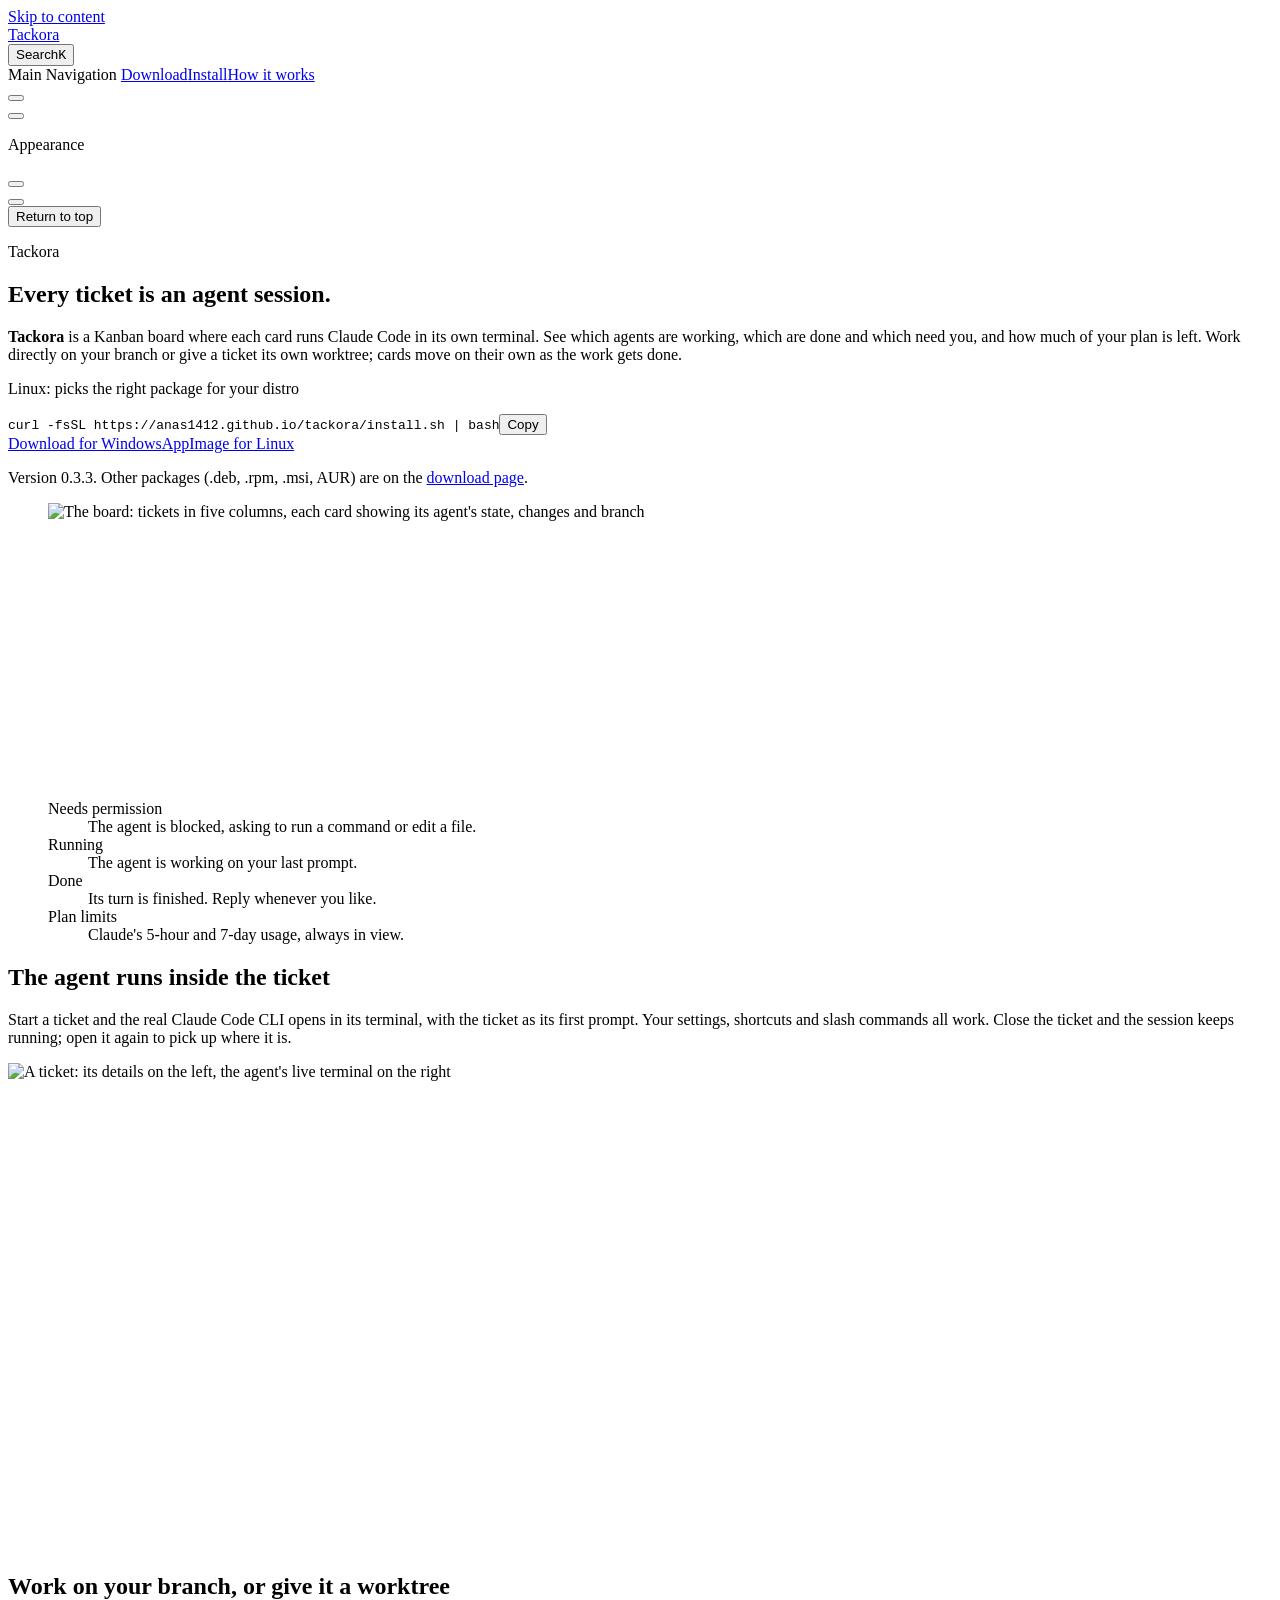
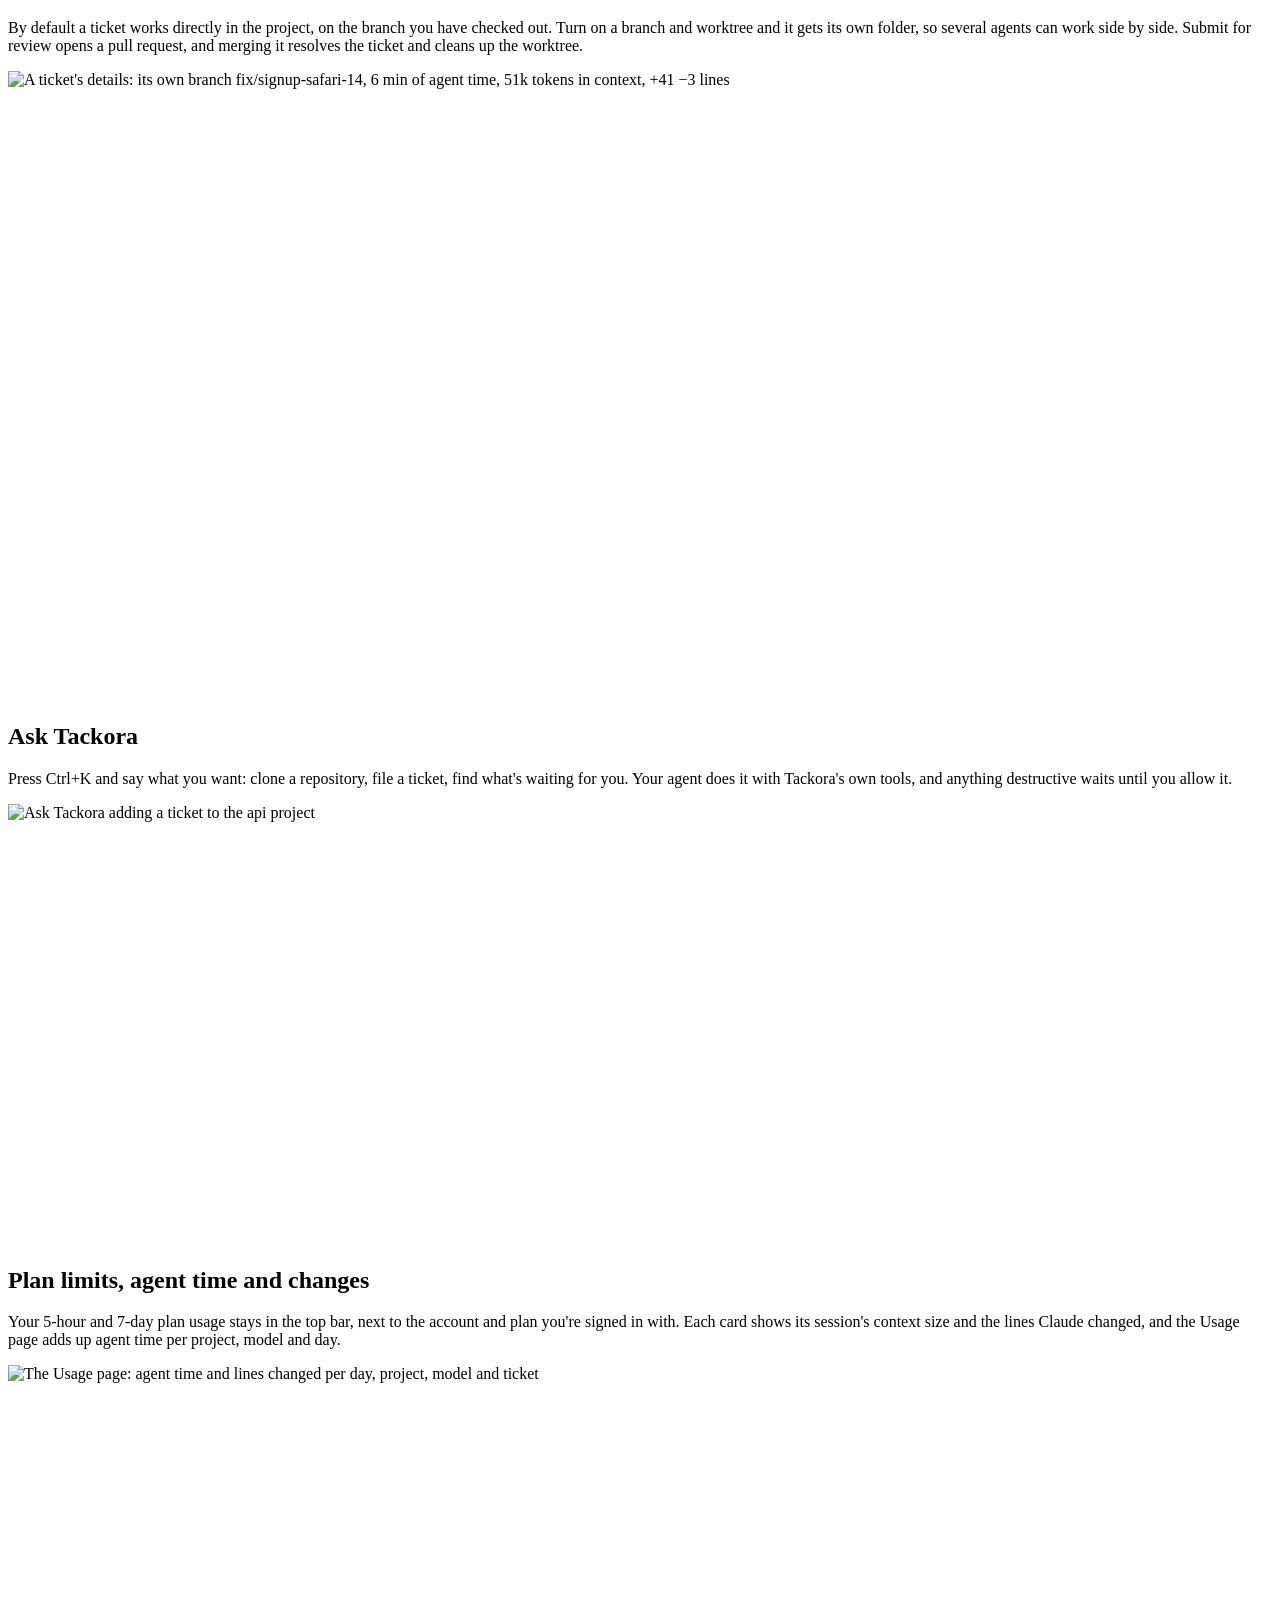
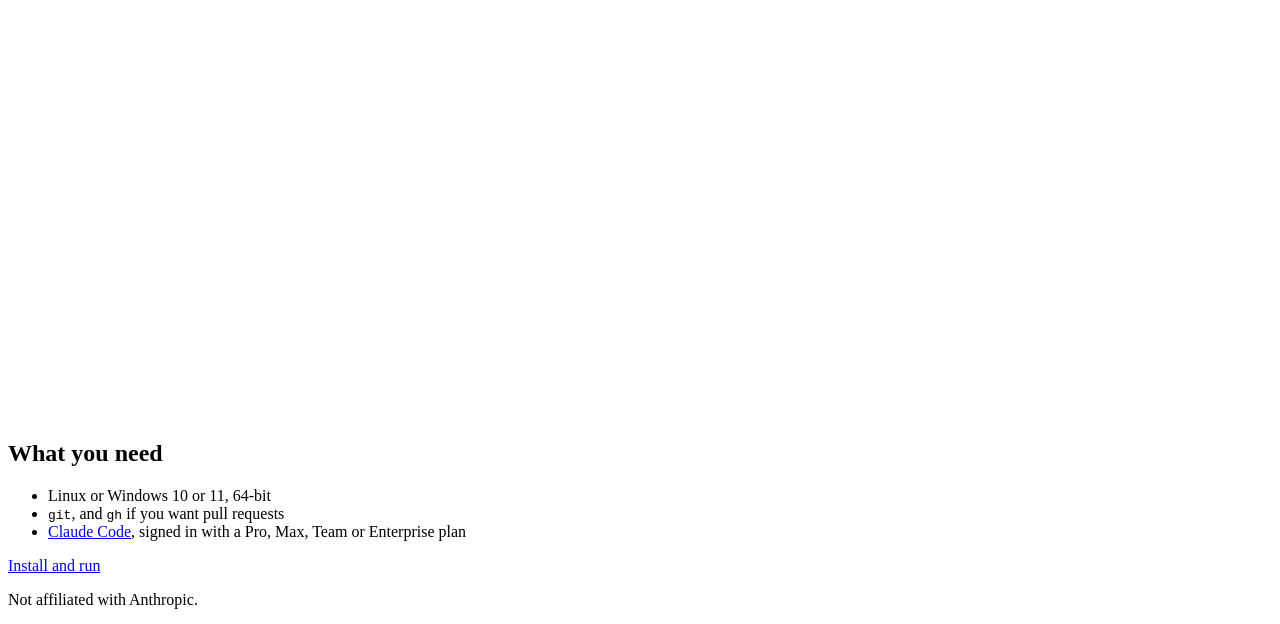
==== commit fd571ed6: "Deploy website anas1412/tackora-app@a0d8783c07c2199dcbe1b2589d013ff2b5d743b0" ====
--- a/index.html
+++ b/index.html
@@ -9,9 +9,9 @@
     <link rel="preload stylesheet" href="/tackora/assets/style.HQqMDc6_.css" as="style">
     <link rel="preload stylesheet" href="/tackora/vp-icons.css" as="style">
     
-    <script type="module" src="/tackora/assets/app.INJkMaB5.js"></script>
+    <script type="module" src="/tackora/assets/app.DuFXJ3ZC.js"></script>
     <link rel="preload" href="/tackora/assets/inter-roman-latin.Di8DUHzh.woff2" as="font" type="font/woff2" crossorigin="">
-    <link rel="modulepreload" href="/tackora/assets/chunks/theme.CviDXW5C.js">
+    <link rel="modulepreload" href="/tackora/assets/chunks/theme.Cv9P4yWj.js">
     <link rel="modulepreload" href="/tackora/assets/chunks/framework.DQ4Fc4vT.js">
     <link rel="modulepreload" href="/tackora/assets/index.md.BnNaK6k7.lean.js">
     <link rel="icon" type="image/svg+xml" href="/tackora/logo.svg">
@@ -29,8 +29,8 @@
     <script id="check-mac-os">document.documentElement.classList.toggle("mac",/Mac|iPhone|iPod|iPad/i.test(navigator.platform));</script>
   </head>
   <body>
-    <div id="app"><div class="Layout" data-v-d8b57b2d><!--[--><!--]--><!--[--><span tabindex="-1" data-v-fcbfc0e0></span><a href="#VPContent" class="VPSkipLink visually-hidden" data-v-fcbfc0e0>Skip to content</a><!--]--><!----><header class="VPNav" data-v-d8b57b2d data-v-7ad780c2><div class="VPNavBar" data-v-7ad780c2 data-v-9fd4d1dd><div class="wrapper" data-v-9fd4d1dd><div class="container" data-v-9fd4d1dd><div class="title" data-v-9fd4d1dd><div class="VPNavBarTitle" data-v-9fd4d1dd data-v-9f43907a><a class="title" href="/tackora/" data-v-9f43907a><!--[--><!--]--><!--[--><img class="VPImage logo" src="/tackora/logo.svg" alt data-v-ab19afbb><!--]--><span data-v-9f43907a>Tackora</span><!--[--><!--]--></a></div></div><div class="content" data-v-9fd4d1dd><div class="content-body" data-v-9fd4d1dd><!--[--><!--]--><div class="VPNavBarSearch search" data-v-9fd4d1dd><!--[--><!----><div id="local-search"><button type="button" class="DocSearch DocSearch-Button" aria-label="Search"><span class="DocSearch-Button-Container"><span class="vp-icon DocSearch-Search-Icon"></span><span class="DocSearch-Button-Placeholder">Search</span></span><span class="DocSearch-Button-Keys"><kbd class="DocSearch-Button-Key"></kbd><kbd class="DocSearch-Button-Key">K</kbd></span></button></div><!--]--></div><nav aria-labelledby="main-nav-aria-label" class="VPNavBarMenu menu" data-v-9fd4d1dd data-v-afb2845e><span id="main-nav-aria-label" class="visually-hidden" data-v-afb2845e> Main Navigation </span><!--[--><!--[--><a class="VPLink link VPNavBarMenuLink" href="/tackora/download" tabindex="0" data-v-afb2845e data-v-815115f5><!--[--><span data-v-815115f5>Download</span><!--]--></a><!--]--><!--[--><a class="VPLink link VPNavBarMenuLink" href="/tackora/guide/install" tabindex="0" data-v-afb2845e data-v-815115f5><!--[--><span data-v-815115f5>Install</span><!--]--></a><!--]--><!--[--><a class="VPLink link VPNavBarMenuLink" href="/tackora/guide/how-it-works" tabindex="0" data-v-afb2845e data-v-815115f5><!--[--><span data-v-815115f5>How it works</span><!--]--></a><!--]--><!--]--></nav><!----><div class="VPNavBarAppearance appearance" data-v-9fd4d1dd data-v-3f90c1a5><button class="VPSwitch VPSwitchAppearance" type="button" role="switch" title aria-checked="true" data-v-3f90c1a5 data-v-be9742d9 data-v-b4ccac88><span class="check" data-v-b4ccac88><span class="icon" data-v-b4ccac88><!--[--><span class="vpi-sun sun" data-v-be9742d9></span><span class="vpi-moon moon" data-v-be9742d9></span><!--]--></span></span></button></div><div class="VPSocialLinks VPNavBarSocialLinks social-links" data-v-9fd4d1dd data-v-ef6192dc data-v-e71e869c><!--[--><a class="VPSocialLink no-icon" href="https://github.com/anas1412/tackora" aria-label="github" target="_blank" rel="noopener" data-v-e71e869c data-v-60a9a2d3><span class="vpi-social-github"></span></a><!--]--></div><div class="VPFlyout VPNavBarExtra extra" data-v-9fd4d1dd data-v-f953d92f data-v-bfe7971f><button type="button" class="button" aria-haspopup="true" aria-expanded="false" aria-label="extra navigation" data-v-bfe7971f><span class="vpi-more-horizontal icon" data-v-bfe7971f></span></button><div class="menu" data-v-bfe7971f><div class="VPMenu" data-v-bfe7971f data-v-20ed86d6><!----><!--[--><!--[--><!----><div class="group" data-v-f953d92f><div class="item appearance" data-v-f953d92f><p class="label" data-v-f953d92f>Appearance</p><div class="appearance-action" data-v-f953d92f><button class="VPSwitch VPSwitchAppearance" type="button" role="switch" title aria-checked="true" data-v-f953d92f data-v-be9742d9 data-v-b4ccac88><span class="check" data-v-b4ccac88><span class="icon" data-v-b4ccac88><!--[--><span class="vpi-sun sun" data-v-be9742d9></span><span class="vpi-moon moon" data-v-be9742d9></span><!--]--></span></span></button></div></div></div><div class="group" data-v-f953d92f><div class="item social-links" data-v-f953d92f><div class="VPSocialLinks social-links-list" data-v-f953d92f data-v-e71e869c><!--[--><a class="VPSocialLink no-icon" href="https://github.com/anas1412/tackora" aria-label="github" target="_blank" rel="noopener" data-v-e71e869c data-v-60a9a2d3><span class="vpi-social-github"></span></a><!--]--></div></div></div><!--]--><!--]--></div></div></div><!--[--><!--]--><button type="button" class="VPNavBarHamburger hamburger" aria-label="mobile navigation" aria-expanded="false" aria-controls="VPNavScreen" data-v-9fd4d1dd data-v-6bee1efd><span class="container" data-v-6bee1efd><span class="top" data-v-6bee1efd></span><span class="middle" data-v-6bee1efd></span><span class="bottom" data-v-6bee1efd></span></span></button></div></div></div></div><div class="divider" data-v-9fd4d1dd><div class="divider-line" data-v-9fd4d1dd></div></div></div><!----></header><div class="VPLocalNav empty fixed" data-v-d8b57b2d data-v-2488c25a><div class="container" data-v-2488c25a><!----><div class="VPLocalNavOutlineDropdown" style="--vp-vh:0px;" data-v-2488c25a data-v-6b867909><button data-v-6b867909>Return to top</button><!----></div></div></div><!----><div class="VPContent" id="VPContent" data-v-d8b57b2d data-v-9a6c75ad><div class="VPPage" data-v-9a6c75ad><!--[--><!--]--><div style="position:relative;"><div><div class="home" data-v-b562c194><section class="hero" data-v-b562c194><div class="hero-text" data-v-b562c194><p class="wordmark" data-v-b562c194><img src="/tackora/logo.svg" alt="" data-v-b562c194>Tackora</p><h1 data-v-b562c194>Every ticket is an agent session.</h1><p class="lede" data-v-b562c194><strong data-v-b562c194>Tackora</strong> is a Kanban board where each card runs Claude Code in its own terminal. See which agents are working, which are done and which need you, and how much of your plan is left. Work directly on your branch or give a ticket its own worktree; cards move on their own as the work gets done. </p></div><div class="hero-get" data-v-b562c194><p class="get-label" data-v-b562c194>Linux: picks the right package for your distro</p><div class="cmd" data-v-b562c194><code data-v-b562c194>curl -fsSL https://anas1412.github.io/tackora/install.sh | bash</code><button type="button" class="copy" data-v-b562c194>Copy</button></div><div class="get-row" data-v-b562c194><a class="btn primary" href="https://github.com/anas1412/tackora/releases/download/v0.3.2/Tackora_0.3.2_x64-setup.exe" data-v-b562c194>Download for Windows</a><a class="btn" href="https://github.com/anas1412/tackora/releases/download/v0.3.2/Tackora_0.3.2_amd64.AppImage" data-v-b562c194>AppImage for Linux</a></div><p class="fine" data-v-b562c194> Version 0.3.2. Other packages (.deb, .rpm, .msi, AUR) are on the <a href="/tackora/download" data-v-b562c194>download page</a>. </p></div></section><figure class="board" data-v-b562c194><div class="frame" style="aspect-ratio:1440 / 342;" data-v-b562c194><img src="/tackora/screenshots/board.png" style="width:100%;left:0%;top:0%;" alt="The board: tickets in five columns, each card showing its agent&#39;s state, changes and branch" data-v-b562c194><!--[--><span class="mark" style="left:59.300000000000004%;top:47.9%;width:7.6%;--c:var(--pb-rose);" aria-hidden="true" data-v-b562c194></span><span class="mark" style="left:20.900000000000002%;top:74.2%;width:4.4%;--c:var(--pb-moss);" aria-hidden="true" data-v-b562c194></span><span class="mark" style="left:20.900000000000002%;top:47.9%;width:3.4%;--c:var(--pb-sky);" aria-hidden="true" data-v-b562c194></span><span class="mark" style="left:70.89999999999999%;top:6.8%;width:9.4%;--c:var(--pb-flare);" aria-hidden="true" data-v-b562c194></span><!--]--></div><figcaption data-v-b562c194><dl class="key" data-v-b562c194><!--[--><div style="--c:var(--pb-rose);" data-v-b562c194><dt data-v-b562c194><span class="dot" data-v-b562c194></span>Needs permission</dt><dd data-v-b562c194>The agent is blocked, asking to run a command or edit a file.</dd></div><div style="--c:var(--pb-moss);" data-v-b562c194><dt data-v-b562c194><span class="dot" data-v-b562c194></span>Running</dt><dd data-v-b562c194>The agent is working on your last prompt.</dd></div><div style="--c:var(--pb-sky);" data-v-b562c194><dt data-v-b562c194><span class="dot" data-v-b562c194></span>Done</dt><dd data-v-b562c194>Its turn is finished. Reply whenever you like.</dd></div><div style="--c:var(--pb-flare);" data-v-b562c194><dt data-v-b562c194><span class="dot" data-v-b562c194></span>Plan limits</dt><dd data-v-b562c194>Claude&#39;s 5-hour and 7-day usage, always in view.</dd></div><!--]--></dl></figcaption></figure><!--[--><section class="feature" data-v-b562c194><div class="feature-text" data-v-b562c194><h2 data-v-b562c194>The agent runs inside the ticket</h2><p data-v-b562c194>Start a ticket and the real Claude Code CLI opens in its terminal, with the ticket as its first prompt. Your settings, shortcuts and slash commands all work. Close the ticket and the session keeps running; open it again to pick up where it is.</p></div><div class="frame" style="aspect-ratio:1440 / 558;" data-v-b562c194><img src="/tackora/screenshots/ticket.png" style="width:100%;left:0%;top:0%;" alt="A ticket: its details on the left, the agent&#39;s live terminal on the right" loading="lazy" data-v-b562c194></div></section><section class="feature" data-v-b562c194><div class="feature-text" data-v-b562c194><h2 data-v-b562c194>Work on your branch, or give it a worktree</h2><p data-v-b562c194>By default a ticket works directly in the project, on the branch you have checked out. Turn on a branch and worktree and it gets its own folder, so several agents can work side by side. Submit for review opens a pull request, and merging it resolves the ticket and cleans up the worktree.</p></div><div class="frame" style="aspect-ratio:360 / 180;" data-v-b562c194><img src="/tackora/screenshots/ticket.png" style="width:400%;left:0%;top:-220%;" alt="A ticket&#39;s details: its own branch fix/signup-safari-14, 6 min of agent time, 51k tokens in context, +41 −3 lines" loading="lazy" data-v-b562c194></div></section><section class="feature" data-v-b562c194><div class="feature-text" data-v-b562c194><h2 data-v-b562c194>Ask Tackora</h2><p data-v-b562c194>Press Ctrl+K and say what you want: clone a repository, file a ticket, find what&#39;s waiting for you. Your agent does it with Tackora&#39;s own tools, and anything destructive waits until you allow it.</p></div><div class="frame" style="aspect-ratio:720 / 252.00000000000003;" data-v-b562c194><img src="/tackora/screenshots/ask.png" style="width:200%;left:-50%;top:-28.57142857142857%;" alt="Ask Tackora adding a ticket to the api project" loading="lazy" data-v-b562c194></div></section><section class="feature" data-v-b562c194><div class="feature-text" data-v-b562c194><h2 data-v-b562c194>Plan limits, agent time and changes</h2><p data-v-b562c194>Your 5-hour and 7-day plan usage stays in the top bar, next to the account and plan you&#39;re signed in with. Each card shows its session&#39;s context size and the lines Claude changed, and the Usage page adds up agent time per project, model and day.</p></div><div class="frame" style="aspect-ratio:1007.9999999999999 / 522;" data-v-b562c194><img src="/tackora/screenshots/usage.png" style="width:142.85714285714286%;left:-21.42857142857143%;top:-10.344827586206897%;" alt="The Usage page: agent time and lines changed per day, project, model and ticket" loading="lazy" data-v-b562c194></div></section><!--]--><section class="need" data-v-b562c194><h2 data-v-b562c194>What you need</h2><ul data-v-b562c194><li data-v-b562c194>Linux or Windows 10 or 11, 64-bit</li><li data-v-b562c194><code data-v-b562c194>git</code>, and <code data-v-b562c194>gh</code> if you want pull requests</li><li data-v-b562c194><a href="https://code.claude.com/docs/en/setup" data-v-b562c194>Claude Code</a>, signed in with a Pro, Max, Team or Enterprise plan </li></ul><p data-v-b562c194><a class="btn primary" href="/tackora/guide/install" data-v-b562c194>Install and run</a></p></section></div></div></div><!--[--><!--]--></div></div><footer class="VPFooter" data-v-d8b57b2d data-v-566314d4><div class="container" data-v-566314d4><p class="message" data-v-566314d4>Not affiliated with Anthropic.</p><!----></div></footer><!--[--><!--]--></div></div>
-    <script>window.__VP_HASH_MAP__=JSON.parse("{\"download.md\":\"n3SAN47Y\",\"guide_how-it-works.md\":\"CQMuiz8J\",\"guide_install.md\":\"BooMbg7A\",\"index.md\":\"BnNaK6k7\"}");window.__VP_SITE_DATA__=JSON.parse("{\"lang\":\"en-US\",\"dir\":\"ltr\",\"title\":\"Tackora\",\"description\":\"A Kanban board for your coding agents: every ticket is a Claude Code session, tracked live.\",\"base\":\"/tackora/\",\"head\":[],\"router\":{\"prefetchLinks\":true},\"appearance\":\"dark\",\"themeConfig\":{\"logo\":\"/logo.svg\",\"nav\":[{\"text\":\"Download\",\"link\":\"/download\"},{\"text\":\"Install\",\"link\":\"/guide/install\"},{\"text\":\"How it works\",\"link\":\"/guide/how-it-works\"}],\"sidebar\":[{\"text\":\"Guide\",\"items\":[{\"text\":\"Download\",\"link\":\"/download\"},{\"text\":\"Install and run\",\"link\":\"/guide/install\"},{\"text\":\"How it works\",\"link\":\"/guide/how-it-works\"}]}],\"socialLinks\":[{\"icon\":\"github\",\"link\":\"https://github.com/anas1412/tackora\"}],\"search\":{\"provider\":\"local\"},\"footer\":{\"message\":\"Not affiliated with Anthropic.\"}},\"locales\":{},\"scrollOffset\":134,\"cleanUrls\":true}");</script>
+    <div id="app"><div class="Layout" data-v-d8b57b2d><!--[--><!--]--><!--[--><span tabindex="-1" data-v-fcbfc0e0></span><a href="#VPContent" class="VPSkipLink visually-hidden" data-v-fcbfc0e0>Skip to content</a><!--]--><!----><header class="VPNav" data-v-d8b57b2d data-v-7ad780c2><div class="VPNavBar" data-v-7ad780c2 data-v-9fd4d1dd><div class="wrapper" data-v-9fd4d1dd><div class="container" data-v-9fd4d1dd><div class="title" data-v-9fd4d1dd><div class="VPNavBarTitle" data-v-9fd4d1dd data-v-9f43907a><a class="title" href="/tackora/" data-v-9f43907a><!--[--><!--]--><!--[--><img class="VPImage logo" src="/tackora/logo.svg" alt data-v-ab19afbb><!--]--><span data-v-9f43907a>Tackora</span><!--[--><!--]--></a></div></div><div class="content" data-v-9fd4d1dd><div class="content-body" data-v-9fd4d1dd><!--[--><!--]--><div class="VPNavBarSearch search" data-v-9fd4d1dd><!--[--><!----><div id="local-search"><button type="button" class="DocSearch DocSearch-Button" aria-label="Search"><span class="DocSearch-Button-Container"><span class="vp-icon DocSearch-Search-Icon"></span><span class="DocSearch-Button-Placeholder">Search</span></span><span class="DocSearch-Button-Keys"><kbd class="DocSearch-Button-Key"></kbd><kbd class="DocSearch-Button-Key">K</kbd></span></button></div><!--]--></div><nav aria-labelledby="main-nav-aria-label" class="VPNavBarMenu menu" data-v-9fd4d1dd data-v-afb2845e><span id="main-nav-aria-label" class="visually-hidden" data-v-afb2845e> Main Navigation </span><!--[--><!--[--><a class="VPLink link VPNavBarMenuLink" href="/tackora/download" tabindex="0" data-v-afb2845e data-v-815115f5><!--[--><span data-v-815115f5>Download</span><!--]--></a><!--]--><!--[--><a class="VPLink link VPNavBarMenuLink" href="/tackora/guide/install" tabindex="0" data-v-afb2845e data-v-815115f5><!--[--><span data-v-815115f5>Install</span><!--]--></a><!--]--><!--[--><a class="VPLink link VPNavBarMenuLink" href="/tackora/guide/how-it-works" tabindex="0" data-v-afb2845e data-v-815115f5><!--[--><span data-v-815115f5>How it works</span><!--]--></a><!--]--><!--]--></nav><!----><div class="VPNavBarAppearance appearance" data-v-9fd4d1dd data-v-3f90c1a5><button class="VPSwitch VPSwitchAppearance" type="button" role="switch" title aria-checked="true" data-v-3f90c1a5 data-v-be9742d9 data-v-b4ccac88><span class="check" data-v-b4ccac88><span class="icon" data-v-b4ccac88><!--[--><span class="vpi-sun sun" data-v-be9742d9></span><span class="vpi-moon moon" data-v-be9742d9></span><!--]--></span></span></button></div><div class="VPSocialLinks VPNavBarSocialLinks social-links" data-v-9fd4d1dd data-v-ef6192dc data-v-e71e869c><!--[--><a class="VPSocialLink no-icon" href="https://github.com/anas1412/tackora" aria-label="github" target="_blank" rel="noopener" data-v-e71e869c data-v-60a9a2d3><span class="vpi-social-github"></span></a><!--]--></div><div class="VPFlyout VPNavBarExtra extra" data-v-9fd4d1dd data-v-f953d92f data-v-bfe7971f><button type="button" class="button" aria-haspopup="true" aria-expanded="false" aria-label="extra navigation" data-v-bfe7971f><span class="vpi-more-horizontal icon" data-v-bfe7971f></span></button><div class="menu" data-v-bfe7971f><div class="VPMenu" data-v-bfe7971f data-v-20ed86d6><!----><!--[--><!--[--><!----><div class="group" data-v-f953d92f><div class="item appearance" data-v-f953d92f><p class="label" data-v-f953d92f>Appearance</p><div class="appearance-action" data-v-f953d92f><button class="VPSwitch VPSwitchAppearance" type="button" role="switch" title aria-checked="true" data-v-f953d92f data-v-be9742d9 data-v-b4ccac88><span class="check" data-v-b4ccac88><span class="icon" data-v-b4ccac88><!--[--><span class="vpi-sun sun" data-v-be9742d9></span><span class="vpi-moon moon" data-v-be9742d9></span><!--]--></span></span></button></div></div></div><div class="group" data-v-f953d92f><div class="item social-links" data-v-f953d92f><div class="VPSocialLinks social-links-list" data-v-f953d92f data-v-e71e869c><!--[--><a class="VPSocialLink no-icon" href="https://github.com/anas1412/tackora" aria-label="github" target="_blank" rel="noopener" data-v-e71e869c data-v-60a9a2d3><span class="vpi-social-github"></span></a><!--]--></div></div></div><!--]--><!--]--></div></div></div><!--[--><!--]--><button type="button" class="VPNavBarHamburger hamburger" aria-label="mobile navigation" aria-expanded="false" aria-controls="VPNavScreen" data-v-9fd4d1dd data-v-6bee1efd><span class="container" data-v-6bee1efd><span class="top" data-v-6bee1efd></span><span class="middle" data-v-6bee1efd></span><span class="bottom" data-v-6bee1efd></span></span></button></div></div></div></div><div class="divider" data-v-9fd4d1dd><div class="divider-line" data-v-9fd4d1dd></div></div></div><!----></header><div class="VPLocalNav empty fixed" data-v-d8b57b2d data-v-2488c25a><div class="container" data-v-2488c25a><!----><div class="VPLocalNavOutlineDropdown" style="--vp-vh:0px;" data-v-2488c25a data-v-6b867909><button data-v-6b867909>Return to top</button><!----></div></div></div><!----><div class="VPContent" id="VPContent" data-v-d8b57b2d data-v-9a6c75ad><div class="VPPage" data-v-9a6c75ad><!--[--><!--]--><div style="position:relative;"><div><div class="home" data-v-b562c194><section class="hero" data-v-b562c194><div class="hero-text" data-v-b562c194><p class="wordmark" data-v-b562c194><img src="/tackora/logo.svg" alt="" data-v-b562c194>Tackora</p><h1 data-v-b562c194>Every ticket is an agent session.</h1><p class="lede" data-v-b562c194><strong data-v-b562c194>Tackora</strong> is a Kanban board where each card runs Claude Code in its own terminal. See which agents are working, which are done and which need you, and how much of your plan is left. Work directly on your branch or give a ticket its own worktree; cards move on their own as the work gets done. </p></div><div class="hero-get" data-v-b562c194><p class="get-label" data-v-b562c194>Linux: picks the right package for your distro</p><div class="cmd" data-v-b562c194><code data-v-b562c194>curl -fsSL https://anas1412.github.io/tackora/install.sh | bash</code><button type="button" class="copy" data-v-b562c194>Copy</button></div><div class="get-row" data-v-b562c194><a class="btn primary" href="https://github.com/anas1412/tackora/releases/download/v0.3.3/Tackora_0.3.3_x64-setup.exe" data-v-b562c194>Download for Windows</a><a class="btn" href="https://github.com/anas1412/tackora/releases/download/v0.3.3/Tackora_0.3.3_amd64.AppImage" data-v-b562c194>AppImage for Linux</a></div><p class="fine" data-v-b562c194> Version 0.3.3. Other packages (.deb, .rpm, .msi, AUR) are on the <a href="/tackora/download" data-v-b562c194>download page</a>. </p></div></section><figure class="board" data-v-b562c194><div class="frame" style="aspect-ratio:1440 / 342;" data-v-b562c194><img src="/tackora/screenshots/board.png" style="width:100%;left:0%;top:0%;" alt="The board: tickets in five columns, each card showing its agent&#39;s state, changes and branch" data-v-b562c194><!--[--><span class="mark" style="left:59.300000000000004%;top:47.9%;width:7.6%;--c:var(--pb-rose);" aria-hidden="true" data-v-b562c194></span><span class="mark" style="left:20.900000000000002%;top:74.2%;width:4.4%;--c:var(--pb-moss);" aria-hidden="true" data-v-b562c194></span><span class="mark" style="left:20.900000000000002%;top:47.9%;width:3.4%;--c:var(--pb-sky);" aria-hidden="true" data-v-b562c194></span><span class="mark" style="left:70.89999999999999%;top:6.8%;width:9.4%;--c:var(--pb-flare);" aria-hidden="true" data-v-b562c194></span><!--]--></div><figcaption data-v-b562c194><dl class="key" data-v-b562c194><!--[--><div style="--c:var(--pb-rose);" data-v-b562c194><dt data-v-b562c194><span class="dot" data-v-b562c194></span>Needs permission</dt><dd data-v-b562c194>The agent is blocked, asking to run a command or edit a file.</dd></div><div style="--c:var(--pb-moss);" data-v-b562c194><dt data-v-b562c194><span class="dot" data-v-b562c194></span>Running</dt><dd data-v-b562c194>The agent is working on your last prompt.</dd></div><div style="--c:var(--pb-sky);" data-v-b562c194><dt data-v-b562c194><span class="dot" data-v-b562c194></span>Done</dt><dd data-v-b562c194>Its turn is finished. Reply whenever you like.</dd></div><div style="--c:var(--pb-flare);" data-v-b562c194><dt data-v-b562c194><span class="dot" data-v-b562c194></span>Plan limits</dt><dd data-v-b562c194>Claude&#39;s 5-hour and 7-day usage, always in view.</dd></div><!--]--></dl></figcaption></figure><!--[--><section class="feature" data-v-b562c194><div class="feature-text" data-v-b562c194><h2 data-v-b562c194>The agent runs inside the ticket</h2><p data-v-b562c194>Start a ticket and the real Claude Code CLI opens in its terminal, with the ticket as its first prompt. Your settings, shortcuts and slash commands all work. Close the ticket and the session keeps running; open it again to pick up where it is.</p></div><div class="frame" style="aspect-ratio:1440 / 558;" data-v-b562c194><img src="/tackora/screenshots/ticket.png" style="width:100%;left:0%;top:0%;" alt="A ticket: its details on the left, the agent&#39;s live terminal on the right" loading="lazy" data-v-b562c194></div></section><section class="feature" data-v-b562c194><div class="feature-text" data-v-b562c194><h2 data-v-b562c194>Work on your branch, or give it a worktree</h2><p data-v-b562c194>By default a ticket works directly in the project, on the branch you have checked out. Turn on a branch and worktree and it gets its own folder, so several agents can work side by side. Submit for review opens a pull request, and merging it resolves the ticket and cleans up the worktree.</p></div><div class="frame" style="aspect-ratio:360 / 180;" data-v-b562c194><img src="/tackora/screenshots/ticket.png" style="width:400%;left:0%;top:-220%;" alt="A ticket&#39;s details: its own branch fix/signup-safari-14, 6 min of agent time, 51k tokens in context, +41 −3 lines" loading="lazy" data-v-b562c194></div></section><section class="feature" data-v-b562c194><div class="feature-text" data-v-b562c194><h2 data-v-b562c194>Ask Tackora</h2><p data-v-b562c194>Press Ctrl+K and say what you want: clone a repository, file a ticket, find what&#39;s waiting for you. Your agent does it with Tackora&#39;s own tools, and anything destructive waits until you allow it.</p></div><div class="frame" style="aspect-ratio:720 / 252.00000000000003;" data-v-b562c194><img src="/tackora/screenshots/ask.png" style="width:200%;left:-50%;top:-28.57142857142857%;" alt="Ask Tackora adding a ticket to the api project" loading="lazy" data-v-b562c194></div></section><section class="feature" data-v-b562c194><div class="feature-text" data-v-b562c194><h2 data-v-b562c194>Plan limits, agent time and changes</h2><p data-v-b562c194>Your 5-hour and 7-day plan usage stays in the top bar, next to the account and plan you&#39;re signed in with. Each card shows its session&#39;s context size and the lines Claude changed, and the Usage page adds up agent time per project, model and day.</p></div><div class="frame" style="aspect-ratio:1007.9999999999999 / 522;" data-v-b562c194><img src="/tackora/screenshots/usage.png" style="width:142.85714285714286%;left:-21.42857142857143%;top:-10.344827586206897%;" alt="The Usage page: agent time and lines changed per day, project, model and ticket" loading="lazy" data-v-b562c194></div></section><!--]--><section class="need" data-v-b562c194><h2 data-v-b562c194>What you need</h2><ul data-v-b562c194><li data-v-b562c194>Linux or Windows 10 or 11, 64-bit</li><li data-v-b562c194><code data-v-b562c194>git</code>, and <code data-v-b562c194>gh</code> if you want pull requests</li><li data-v-b562c194><a href="https://code.claude.com/docs/en/setup" data-v-b562c194>Claude Code</a>, signed in with a Pro, Max, Team or Enterprise plan </li></ul><p data-v-b562c194><a class="btn primary" href="/tackora/guide/install" data-v-b562c194>Install and run</a></p></section></div></div></div><!--[--><!--]--></div></div><footer class="VPFooter" data-v-d8b57b2d data-v-566314d4><div class="container" data-v-566314d4><p class="message" data-v-566314d4>Not affiliated with Anthropic.</p><!----></div></footer><!--[--><!--]--></div></div>
+    <script>window.__VP_HASH_MAP__=JSON.parse("{\"download.md\":\"CEuTIGba\",\"guide_how-it-works.md\":\"CQMuiz8J\",\"guide_install.md\":\"DheoLhZh\",\"index.md\":\"BnNaK6k7\"}");window.__VP_SITE_DATA__=JSON.parse("{\"lang\":\"en-US\",\"dir\":\"ltr\",\"title\":\"Tackora\",\"description\":\"A Kanban board for your coding agents: every ticket is a Claude Code session, tracked live.\",\"base\":\"/tackora/\",\"head\":[],\"router\":{\"prefetchLinks\":true},\"appearance\":\"dark\",\"themeConfig\":{\"logo\":\"/logo.svg\",\"nav\":[{\"text\":\"Download\",\"link\":\"/download\"},{\"text\":\"Install\",\"link\":\"/guide/install\"},{\"text\":\"How it works\",\"link\":\"/guide/how-it-works\"}],\"sidebar\":[{\"text\":\"Guide\",\"items\":[{\"text\":\"Download\",\"link\":\"/download\"},{\"text\":\"Install and run\",\"link\":\"/guide/install\"},{\"text\":\"How it works\",\"link\":\"/guide/how-it-works\"}]}],\"socialLinks\":[{\"icon\":\"github\",\"link\":\"https://github.com/anas1412/tackora\"}],\"search\":{\"provider\":\"local\"},\"footer\":{\"message\":\"Not affiliated with Anthropic.\"}},\"locales\":{},\"scrollOffset\":134,\"cleanUrls\":true}");</script>
     
   </body>
 </html>
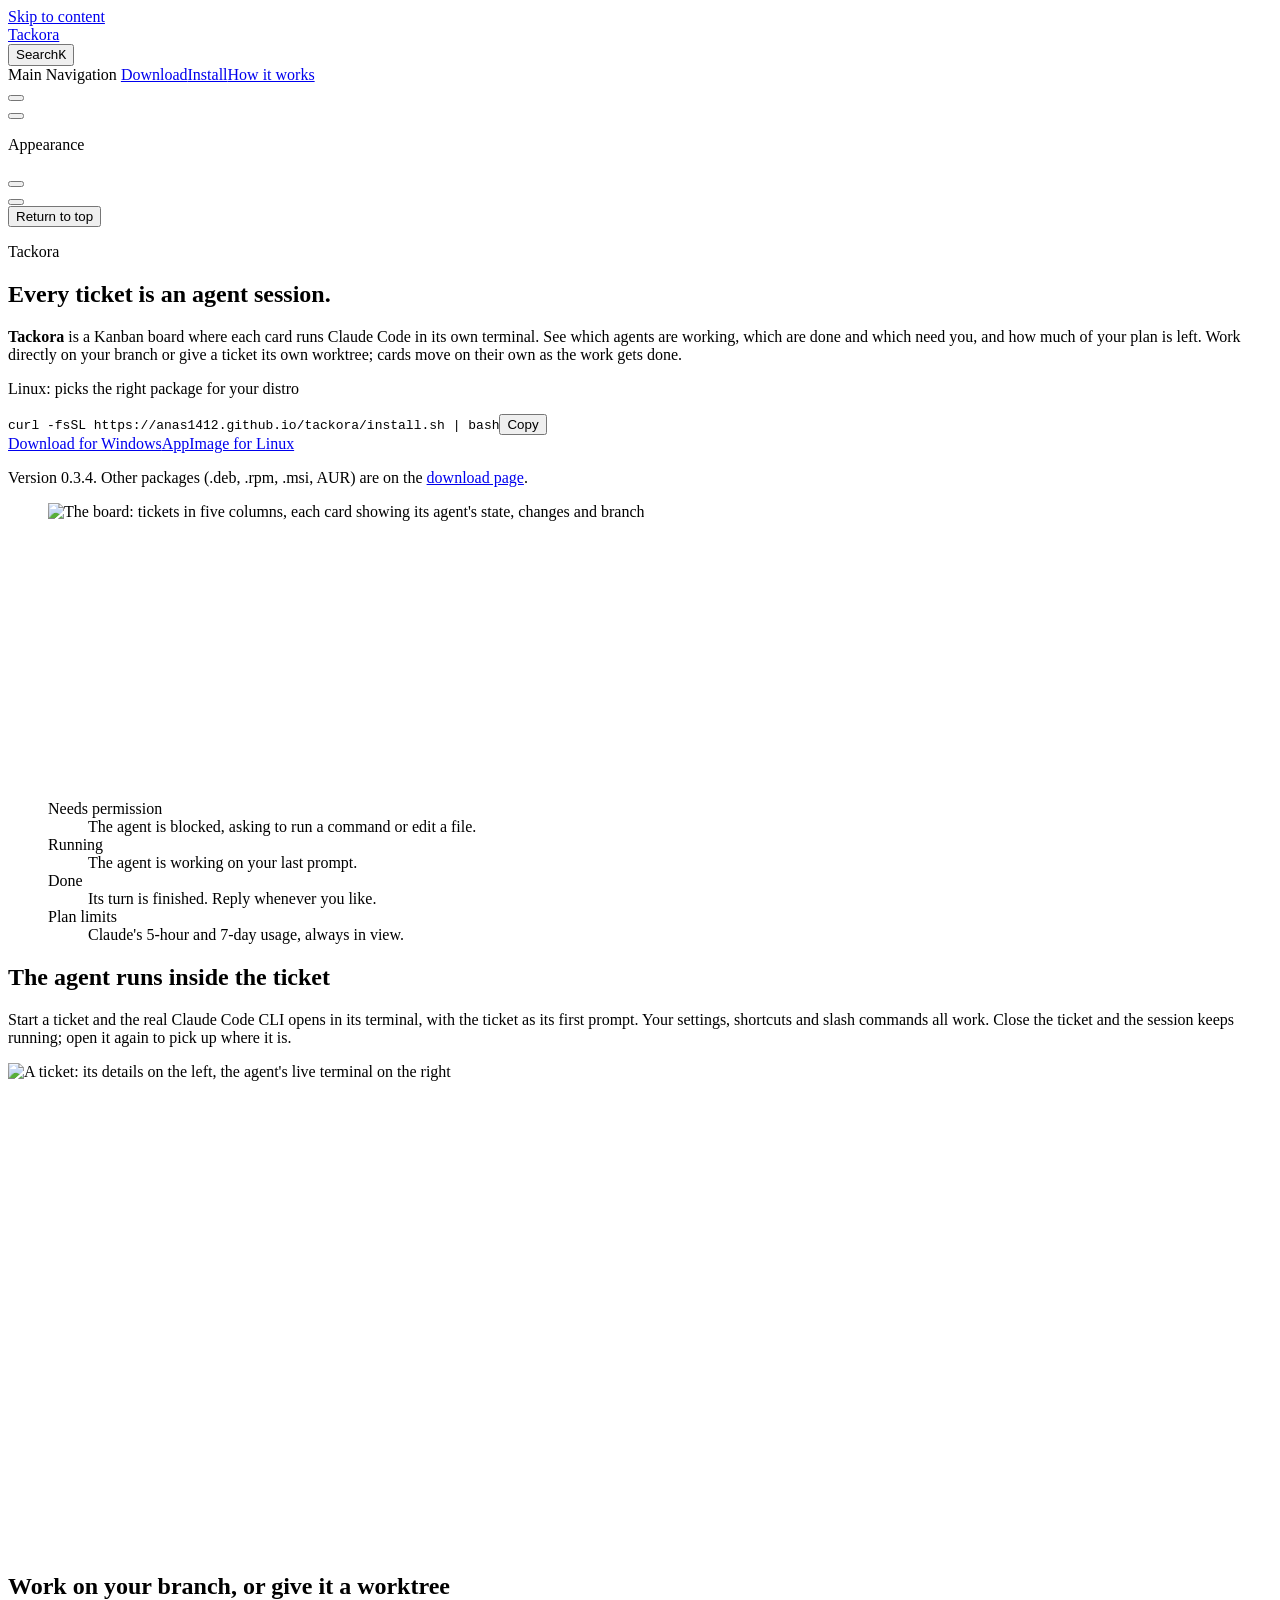
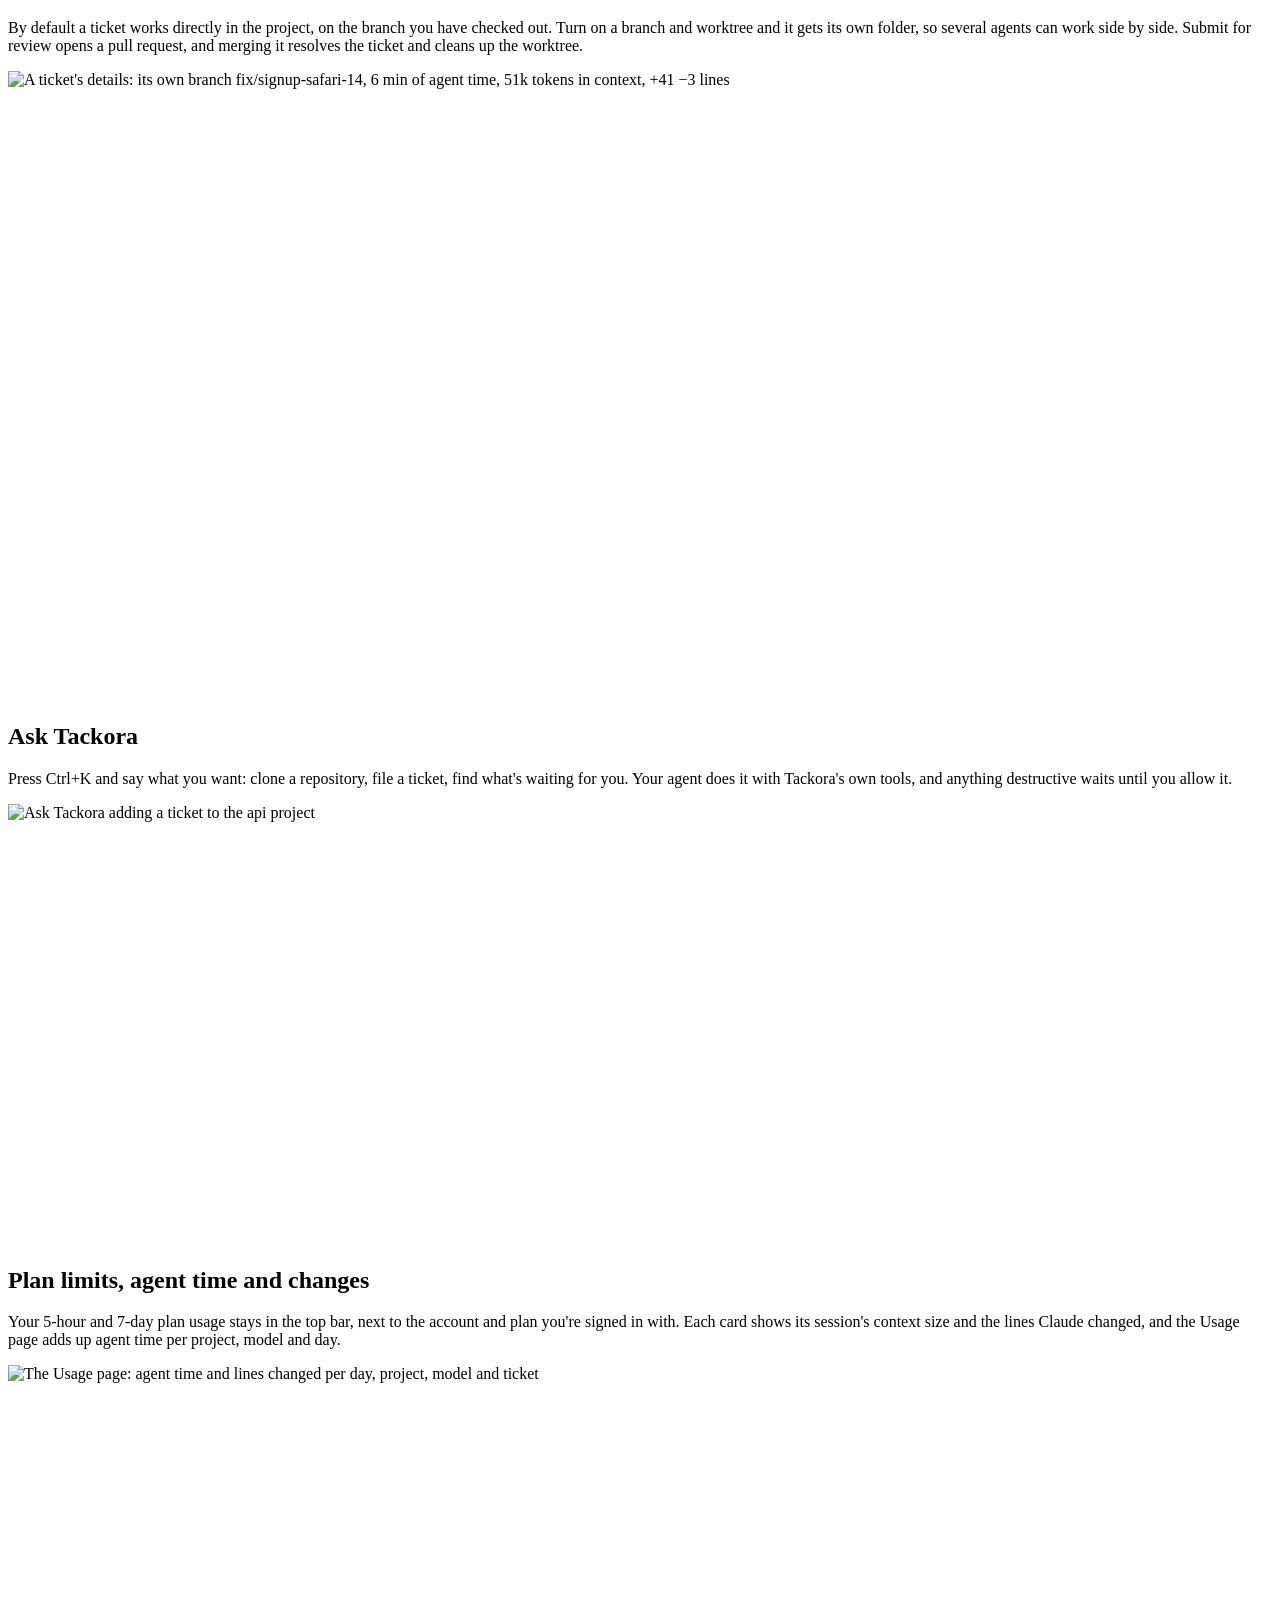
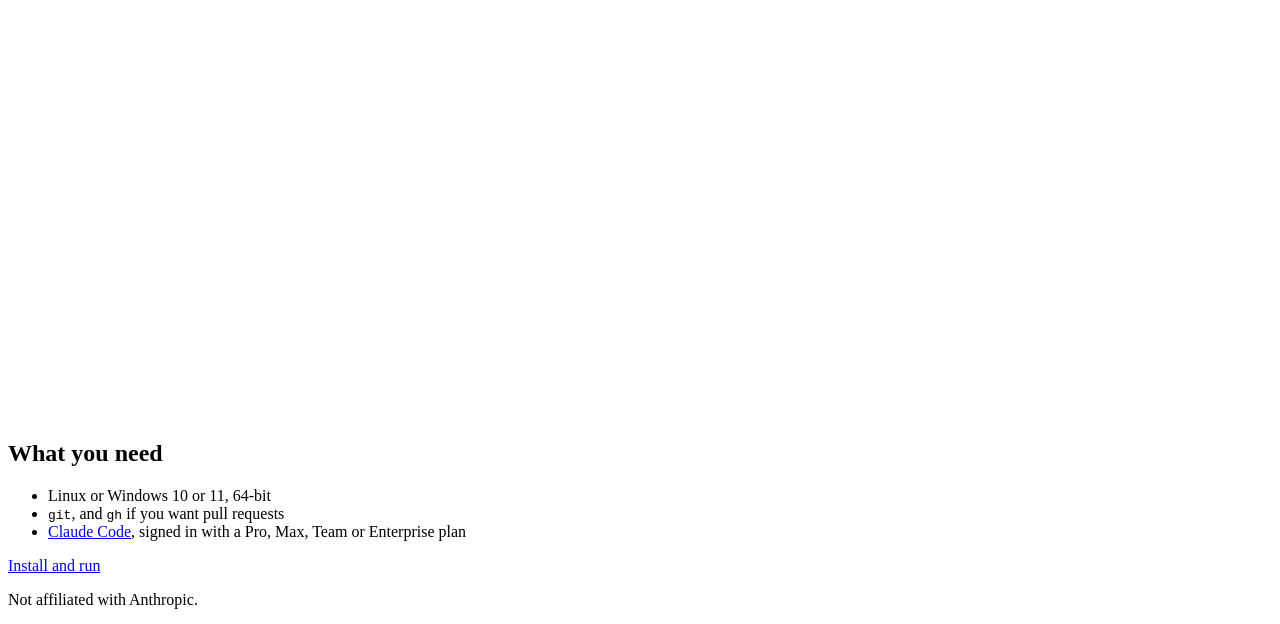
==== commit 2c22f086: "Deploy website anas1412/tackora-app@548b4c62bc4e890439e36a24749bdc99554ea817" ====
--- a/index.html
+++ b/index.html
@@ -9,9 +9,9 @@
     <link rel="preload stylesheet" href="/tackora/assets/style.HQqMDc6_.css" as="style">
     <link rel="preload stylesheet" href="/tackora/vp-icons.css" as="style">
     
-    <script type="module" src="/tackora/assets/app.DuFXJ3ZC.js"></script>
+    <script type="module" src="/tackora/assets/app.Ciip-X1J.js"></script>
     <link rel="preload" href="/tackora/assets/inter-roman-latin.Di8DUHzh.woff2" as="font" type="font/woff2" crossorigin="">
-    <link rel="modulepreload" href="/tackora/assets/chunks/theme.Cv9P4yWj.js">
+    <link rel="modulepreload" href="/tackora/assets/chunks/theme.CGJ2Ruao.js">
     <link rel="modulepreload" href="/tackora/assets/chunks/framework.DQ4Fc4vT.js">
     <link rel="modulepreload" href="/tackora/assets/index.md.BnNaK6k7.lean.js">
     <link rel="icon" type="image/svg+xml" href="/tackora/logo.svg">
@@ -29,8 +29,8 @@
     <script id="check-mac-os">document.documentElement.classList.toggle("mac",/Mac|iPhone|iPod|iPad/i.test(navigator.platform));</script>
   </head>
   <body>
-    <div id="app"><div class="Layout" data-v-d8b57b2d><!--[--><!--]--><!--[--><span tabindex="-1" data-v-fcbfc0e0></span><a href="#VPContent" class="VPSkipLink visually-hidden" data-v-fcbfc0e0>Skip to content</a><!--]--><!----><header class="VPNav" data-v-d8b57b2d data-v-7ad780c2><div class="VPNavBar" data-v-7ad780c2 data-v-9fd4d1dd><div class="wrapper" data-v-9fd4d1dd><div class="container" data-v-9fd4d1dd><div class="title" data-v-9fd4d1dd><div class="VPNavBarTitle" data-v-9fd4d1dd data-v-9f43907a><a class="title" href="/tackora/" data-v-9f43907a><!--[--><!--]--><!--[--><img class="VPImage logo" src="/tackora/logo.svg" alt data-v-ab19afbb><!--]--><span data-v-9f43907a>Tackora</span><!--[--><!--]--></a></div></div><div class="content" data-v-9fd4d1dd><div class="content-body" data-v-9fd4d1dd><!--[--><!--]--><div class="VPNavBarSearch search" data-v-9fd4d1dd><!--[--><!----><div id="local-search"><button type="button" class="DocSearch DocSearch-Button" aria-label="Search"><span class="DocSearch-Button-Container"><span class="vp-icon DocSearch-Search-Icon"></span><span class="DocSearch-Button-Placeholder">Search</span></span><span class="DocSearch-Button-Keys"><kbd class="DocSearch-Button-Key"></kbd><kbd class="DocSearch-Button-Key">K</kbd></span></button></div><!--]--></div><nav aria-labelledby="main-nav-aria-label" class="VPNavBarMenu menu" data-v-9fd4d1dd data-v-afb2845e><span id="main-nav-aria-label" class="visually-hidden" data-v-afb2845e> Main Navigation </span><!--[--><!--[--><a class="VPLink link VPNavBarMenuLink" href="/tackora/download" tabindex="0" data-v-afb2845e data-v-815115f5><!--[--><span data-v-815115f5>Download</span><!--]--></a><!--]--><!--[--><a class="VPLink link VPNavBarMenuLink" href="/tackora/guide/install" tabindex="0" data-v-afb2845e data-v-815115f5><!--[--><span data-v-815115f5>Install</span><!--]--></a><!--]--><!--[--><a class="VPLink link VPNavBarMenuLink" href="/tackora/guide/how-it-works" tabindex="0" data-v-afb2845e data-v-815115f5><!--[--><span data-v-815115f5>How it works</span><!--]--></a><!--]--><!--]--></nav><!----><div class="VPNavBarAppearance appearance" data-v-9fd4d1dd data-v-3f90c1a5><button class="VPSwitch VPSwitchAppearance" type="button" role="switch" title aria-checked="true" data-v-3f90c1a5 data-v-be9742d9 data-v-b4ccac88><span class="check" data-v-b4ccac88><span class="icon" data-v-b4ccac88><!--[--><span class="vpi-sun sun" data-v-be9742d9></span><span class="vpi-moon moon" data-v-be9742d9></span><!--]--></span></span></button></div><div class="VPSocialLinks VPNavBarSocialLinks social-links" data-v-9fd4d1dd data-v-ef6192dc data-v-e71e869c><!--[--><a class="VPSocialLink no-icon" href="https://github.com/anas1412/tackora" aria-label="github" target="_blank" rel="noopener" data-v-e71e869c data-v-60a9a2d3><span class="vpi-social-github"></span></a><!--]--></div><div class="VPFlyout VPNavBarExtra extra" data-v-9fd4d1dd data-v-f953d92f data-v-bfe7971f><button type="button" class="button" aria-haspopup="true" aria-expanded="false" aria-label="extra navigation" data-v-bfe7971f><span class="vpi-more-horizontal icon" data-v-bfe7971f></span></button><div class="menu" data-v-bfe7971f><div class="VPMenu" data-v-bfe7971f data-v-20ed86d6><!----><!--[--><!--[--><!----><div class="group" data-v-f953d92f><div class="item appearance" data-v-f953d92f><p class="label" data-v-f953d92f>Appearance</p><div class="appearance-action" data-v-f953d92f><button class="VPSwitch VPSwitchAppearance" type="button" role="switch" title aria-checked="true" data-v-f953d92f data-v-be9742d9 data-v-b4ccac88><span class="check" data-v-b4ccac88><span class="icon" data-v-b4ccac88><!--[--><span class="vpi-sun sun" data-v-be9742d9></span><span class="vpi-moon moon" data-v-be9742d9></span><!--]--></span></span></button></div></div></div><div class="group" data-v-f953d92f><div class="item social-links" data-v-f953d92f><div class="VPSocialLinks social-links-list" data-v-f953d92f data-v-e71e869c><!--[--><a class="VPSocialLink no-icon" href="https://github.com/anas1412/tackora" aria-label="github" target="_blank" rel="noopener" data-v-e71e869c data-v-60a9a2d3><span class="vpi-social-github"></span></a><!--]--></div></div></div><!--]--><!--]--></div></div></div><!--[--><!--]--><button type="button" class="VPNavBarHamburger hamburger" aria-label="mobile navigation" aria-expanded="false" aria-controls="VPNavScreen" data-v-9fd4d1dd data-v-6bee1efd><span class="container" data-v-6bee1efd><span class="top" data-v-6bee1efd></span><span class="middle" data-v-6bee1efd></span><span class="bottom" data-v-6bee1efd></span></span></button></div></div></div></div><div class="divider" data-v-9fd4d1dd><div class="divider-line" data-v-9fd4d1dd></div></div></div><!----></header><div class="VPLocalNav empty fixed" data-v-d8b57b2d data-v-2488c25a><div class="container" data-v-2488c25a><!----><div class="VPLocalNavOutlineDropdown" style="--vp-vh:0px;" data-v-2488c25a data-v-6b867909><button data-v-6b867909>Return to top</button><!----></div></div></div><!----><div class="VPContent" id="VPContent" data-v-d8b57b2d data-v-9a6c75ad><div class="VPPage" data-v-9a6c75ad><!--[--><!--]--><div style="position:relative;"><div><div class="home" data-v-b562c194><section class="hero" data-v-b562c194><div class="hero-text" data-v-b562c194><p class="wordmark" data-v-b562c194><img src="/tackora/logo.svg" alt="" data-v-b562c194>Tackora</p><h1 data-v-b562c194>Every ticket is an agent session.</h1><p class="lede" data-v-b562c194><strong data-v-b562c194>Tackora</strong> is a Kanban board where each card runs Claude Code in its own terminal. See which agents are working, which are done and which need you, and how much of your plan is left. Work directly on your branch or give a ticket its own worktree; cards move on their own as the work gets done. </p></div><div class="hero-get" data-v-b562c194><p class="get-label" data-v-b562c194>Linux: picks the right package for your distro</p><div class="cmd" data-v-b562c194><code data-v-b562c194>curl -fsSL https://anas1412.github.io/tackora/install.sh | bash</code><button type="button" class="copy" data-v-b562c194>Copy</button></div><div class="get-row" data-v-b562c194><a class="btn primary" href="https://github.com/anas1412/tackora/releases/download/v0.3.3/Tackora_0.3.3_x64-setup.exe" data-v-b562c194>Download for Windows</a><a class="btn" href="https://github.com/anas1412/tackora/releases/download/v0.3.3/Tackora_0.3.3_amd64.AppImage" data-v-b562c194>AppImage for Linux</a></div><p class="fine" data-v-b562c194> Version 0.3.3. Other packages (.deb, .rpm, .msi, AUR) are on the <a href="/tackora/download" data-v-b562c194>download page</a>. </p></div></section><figure class="board" data-v-b562c194><div class="frame" style="aspect-ratio:1440 / 342;" data-v-b562c194><img src="/tackora/screenshots/board.png" style="width:100%;left:0%;top:0%;" alt="The board: tickets in five columns, each card showing its agent&#39;s state, changes and branch" data-v-b562c194><!--[--><span class="mark" style="left:59.300000000000004%;top:47.9%;width:7.6%;--c:var(--pb-rose);" aria-hidden="true" data-v-b562c194></span><span class="mark" style="left:20.900000000000002%;top:74.2%;width:4.4%;--c:var(--pb-moss);" aria-hidden="true" data-v-b562c194></span><span class="mark" style="left:20.900000000000002%;top:47.9%;width:3.4%;--c:var(--pb-sky);" aria-hidden="true" data-v-b562c194></span><span class="mark" style="left:70.89999999999999%;top:6.8%;width:9.4%;--c:var(--pb-flare);" aria-hidden="true" data-v-b562c194></span><!--]--></div><figcaption data-v-b562c194><dl class="key" data-v-b562c194><!--[--><div style="--c:var(--pb-rose);" data-v-b562c194><dt data-v-b562c194><span class="dot" data-v-b562c194></span>Needs permission</dt><dd data-v-b562c194>The agent is blocked, asking to run a command or edit a file.</dd></div><div style="--c:var(--pb-moss);" data-v-b562c194><dt data-v-b562c194><span class="dot" data-v-b562c194></span>Running</dt><dd data-v-b562c194>The agent is working on your last prompt.</dd></div><div style="--c:var(--pb-sky);" data-v-b562c194><dt data-v-b562c194><span class="dot" data-v-b562c194></span>Done</dt><dd data-v-b562c194>Its turn is finished. Reply whenever you like.</dd></div><div style="--c:var(--pb-flare);" data-v-b562c194><dt data-v-b562c194><span class="dot" data-v-b562c194></span>Plan limits</dt><dd data-v-b562c194>Claude&#39;s 5-hour and 7-day usage, always in view.</dd></div><!--]--></dl></figcaption></figure><!--[--><section class="feature" data-v-b562c194><div class="feature-text" data-v-b562c194><h2 data-v-b562c194>The agent runs inside the ticket</h2><p data-v-b562c194>Start a ticket and the real Claude Code CLI opens in its terminal, with the ticket as its first prompt. Your settings, shortcuts and slash commands all work. Close the ticket and the session keeps running; open it again to pick up where it is.</p></div><div class="frame" style="aspect-ratio:1440 / 558;" data-v-b562c194><img src="/tackora/screenshots/ticket.png" style="width:100%;left:0%;top:0%;" alt="A ticket: its details on the left, the agent&#39;s live terminal on the right" loading="lazy" data-v-b562c194></div></section><section class="feature" data-v-b562c194><div class="feature-text" data-v-b562c194><h2 data-v-b562c194>Work on your branch, or give it a worktree</h2><p data-v-b562c194>By default a ticket works directly in the project, on the branch you have checked out. Turn on a branch and worktree and it gets its own folder, so several agents can work side by side. Submit for review opens a pull request, and merging it resolves the ticket and cleans up the worktree.</p></div><div class="frame" style="aspect-ratio:360 / 180;" data-v-b562c194><img src="/tackora/screenshots/ticket.png" style="width:400%;left:0%;top:-220%;" alt="A ticket&#39;s details: its own branch fix/signup-safari-14, 6 min of agent time, 51k tokens in context, +41 −3 lines" loading="lazy" data-v-b562c194></div></section><section class="feature" data-v-b562c194><div class="feature-text" data-v-b562c194><h2 data-v-b562c194>Ask Tackora</h2><p data-v-b562c194>Press Ctrl+K and say what you want: clone a repository, file a ticket, find what&#39;s waiting for you. Your agent does it with Tackora&#39;s own tools, and anything destructive waits until you allow it.</p></div><div class="frame" style="aspect-ratio:720 / 252.00000000000003;" data-v-b562c194><img src="/tackora/screenshots/ask.png" style="width:200%;left:-50%;top:-28.57142857142857%;" alt="Ask Tackora adding a ticket to the api project" loading="lazy" data-v-b562c194></div></section><section class="feature" data-v-b562c194><div class="feature-text" data-v-b562c194><h2 data-v-b562c194>Plan limits, agent time and changes</h2><p data-v-b562c194>Your 5-hour and 7-day plan usage stays in the top bar, next to the account and plan you&#39;re signed in with. Each card shows its session&#39;s context size and the lines Claude changed, and the Usage page adds up agent time per project, model and day.</p></div><div class="frame" style="aspect-ratio:1007.9999999999999 / 522;" data-v-b562c194><img src="/tackora/screenshots/usage.png" style="width:142.85714285714286%;left:-21.42857142857143%;top:-10.344827586206897%;" alt="The Usage page: agent time and lines changed per day, project, model and ticket" loading="lazy" data-v-b562c194></div></section><!--]--><section class="need" data-v-b562c194><h2 data-v-b562c194>What you need</h2><ul data-v-b562c194><li data-v-b562c194>Linux or Windows 10 or 11, 64-bit</li><li data-v-b562c194><code data-v-b562c194>git</code>, and <code data-v-b562c194>gh</code> if you want pull requests</li><li data-v-b562c194><a href="https://code.claude.com/docs/en/setup" data-v-b562c194>Claude Code</a>, signed in with a Pro, Max, Team or Enterprise plan </li></ul><p data-v-b562c194><a class="btn primary" href="/tackora/guide/install" data-v-b562c194>Install and run</a></p></section></div></div></div><!--[--><!--]--></div></div><footer class="VPFooter" data-v-d8b57b2d data-v-566314d4><div class="container" data-v-566314d4><p class="message" data-v-566314d4>Not affiliated with Anthropic.</p><!----></div></footer><!--[--><!--]--></div></div>
-    <script>window.__VP_HASH_MAP__=JSON.parse("{\"download.md\":\"CEuTIGba\",\"guide_how-it-works.md\":\"CQMuiz8J\",\"guide_install.md\":\"DheoLhZh\",\"index.md\":\"BnNaK6k7\"}");window.__VP_SITE_DATA__=JSON.parse("{\"lang\":\"en-US\",\"dir\":\"ltr\",\"title\":\"Tackora\",\"description\":\"A Kanban board for your coding agents: every ticket is a Claude Code session, tracked live.\",\"base\":\"/tackora/\",\"head\":[],\"router\":{\"prefetchLinks\":true},\"appearance\":\"dark\",\"themeConfig\":{\"logo\":\"/logo.svg\",\"nav\":[{\"text\":\"Download\",\"link\":\"/download\"},{\"text\":\"Install\",\"link\":\"/guide/install\"},{\"text\":\"How it works\",\"link\":\"/guide/how-it-works\"}],\"sidebar\":[{\"text\":\"Guide\",\"items\":[{\"text\":\"Download\",\"link\":\"/download\"},{\"text\":\"Install and run\",\"link\":\"/guide/install\"},{\"text\":\"How it works\",\"link\":\"/guide/how-it-works\"}]}],\"socialLinks\":[{\"icon\":\"github\",\"link\":\"https://github.com/anas1412/tackora\"}],\"search\":{\"provider\":\"local\"},\"footer\":{\"message\":\"Not affiliated with Anthropic.\"}},\"locales\":{},\"scrollOffset\":134,\"cleanUrls\":true}");</script>
+    <div id="app"><div class="Layout" data-v-d8b57b2d><!--[--><!--]--><!--[--><span tabindex="-1" data-v-fcbfc0e0></span><a href="#VPContent" class="VPSkipLink visually-hidden" data-v-fcbfc0e0>Skip to content</a><!--]--><!----><header class="VPNav" data-v-d8b57b2d data-v-7ad780c2><div class="VPNavBar" data-v-7ad780c2 data-v-9fd4d1dd><div class="wrapper" data-v-9fd4d1dd><div class="container" data-v-9fd4d1dd><div class="title" data-v-9fd4d1dd><div class="VPNavBarTitle" data-v-9fd4d1dd data-v-9f43907a><a class="title" href="/tackora/" data-v-9f43907a><!--[--><!--]--><!--[--><img class="VPImage logo" src="/tackora/logo.svg" alt data-v-ab19afbb><!--]--><span data-v-9f43907a>Tackora</span><!--[--><!--]--></a></div></div><div class="content" data-v-9fd4d1dd><div class="content-body" data-v-9fd4d1dd><!--[--><!--]--><div class="VPNavBarSearch search" data-v-9fd4d1dd><!--[--><!----><div id="local-search"><button type="button" class="DocSearch DocSearch-Button" aria-label="Search"><span class="DocSearch-Button-Container"><span class="vp-icon DocSearch-Search-Icon"></span><span class="DocSearch-Button-Placeholder">Search</span></span><span class="DocSearch-Button-Keys"><kbd class="DocSearch-Button-Key"></kbd><kbd class="DocSearch-Button-Key">K</kbd></span></button></div><!--]--></div><nav aria-labelledby="main-nav-aria-label" class="VPNavBarMenu menu" data-v-9fd4d1dd data-v-afb2845e><span id="main-nav-aria-label" class="visually-hidden" data-v-afb2845e> Main Navigation </span><!--[--><!--[--><a class="VPLink link VPNavBarMenuLink" href="/tackora/download" tabindex="0" data-v-afb2845e data-v-815115f5><!--[--><span data-v-815115f5>Download</span><!--]--></a><!--]--><!--[--><a class="VPLink link VPNavBarMenuLink" href="/tackora/guide/install" tabindex="0" data-v-afb2845e data-v-815115f5><!--[--><span data-v-815115f5>Install</span><!--]--></a><!--]--><!--[--><a class="VPLink link VPNavBarMenuLink" href="/tackora/guide/how-it-works" tabindex="0" data-v-afb2845e data-v-815115f5><!--[--><span data-v-815115f5>How it works</span><!--]--></a><!--]--><!--]--></nav><!----><div class="VPNavBarAppearance appearance" data-v-9fd4d1dd data-v-3f90c1a5><button class="VPSwitch VPSwitchAppearance" type="button" role="switch" title aria-checked="true" data-v-3f90c1a5 data-v-be9742d9 data-v-b4ccac88><span class="check" data-v-b4ccac88><span class="icon" data-v-b4ccac88><!--[--><span class="vpi-sun sun" data-v-be9742d9></span><span class="vpi-moon moon" data-v-be9742d9></span><!--]--></span></span></button></div><div class="VPSocialLinks VPNavBarSocialLinks social-links" data-v-9fd4d1dd data-v-ef6192dc data-v-e71e869c><!--[--><a class="VPSocialLink no-icon" href="https://github.com/anas1412/tackora" aria-label="github" target="_blank" rel="noopener" data-v-e71e869c data-v-60a9a2d3><span class="vpi-social-github"></span></a><!--]--></div><div class="VPFlyout VPNavBarExtra extra" data-v-9fd4d1dd data-v-f953d92f data-v-bfe7971f><button type="button" class="button" aria-haspopup="true" aria-expanded="false" aria-label="extra navigation" data-v-bfe7971f><span class="vpi-more-horizontal icon" data-v-bfe7971f></span></button><div class="menu" data-v-bfe7971f><div class="VPMenu" data-v-bfe7971f data-v-20ed86d6><!----><!--[--><!--[--><!----><div class="group" data-v-f953d92f><div class="item appearance" data-v-f953d92f><p class="label" data-v-f953d92f>Appearance</p><div class="appearance-action" data-v-f953d92f><button class="VPSwitch VPSwitchAppearance" type="button" role="switch" title aria-checked="true" data-v-f953d92f data-v-be9742d9 data-v-b4ccac88><span class="check" data-v-b4ccac88><span class="icon" data-v-b4ccac88><!--[--><span class="vpi-sun sun" data-v-be9742d9></span><span class="vpi-moon moon" data-v-be9742d9></span><!--]--></span></span></button></div></div></div><div class="group" data-v-f953d92f><div class="item social-links" data-v-f953d92f><div class="VPSocialLinks social-links-list" data-v-f953d92f data-v-e71e869c><!--[--><a class="VPSocialLink no-icon" href="https://github.com/anas1412/tackora" aria-label="github" target="_blank" rel="noopener" data-v-e71e869c data-v-60a9a2d3><span class="vpi-social-github"></span></a><!--]--></div></div></div><!--]--><!--]--></div></div></div><!--[--><!--]--><button type="button" class="VPNavBarHamburger hamburger" aria-label="mobile navigation" aria-expanded="false" aria-controls="VPNavScreen" data-v-9fd4d1dd data-v-6bee1efd><span class="container" data-v-6bee1efd><span class="top" data-v-6bee1efd></span><span class="middle" data-v-6bee1efd></span><span class="bottom" data-v-6bee1efd></span></span></button></div></div></div></div><div class="divider" data-v-9fd4d1dd><div class="divider-line" data-v-9fd4d1dd></div></div></div><!----></header><div class="VPLocalNav empty fixed" data-v-d8b57b2d data-v-2488c25a><div class="container" data-v-2488c25a><!----><div class="VPLocalNavOutlineDropdown" style="--vp-vh:0px;" data-v-2488c25a data-v-6b867909><button data-v-6b867909>Return to top</button><!----></div></div></div><!----><div class="VPContent" id="VPContent" data-v-d8b57b2d data-v-9a6c75ad><div class="VPPage" data-v-9a6c75ad><!--[--><!--]--><div style="position:relative;"><div><div class="home" data-v-b562c194><section class="hero" data-v-b562c194><div class="hero-text" data-v-b562c194><p class="wordmark" data-v-b562c194><img src="/tackora/logo.svg" alt="" data-v-b562c194>Tackora</p><h1 data-v-b562c194>Every ticket is an agent session.</h1><p class="lede" data-v-b562c194><strong data-v-b562c194>Tackora</strong> is a Kanban board where each card runs Claude Code in its own terminal. See which agents are working, which are done and which need you, and how much of your plan is left. Work directly on your branch or give a ticket its own worktree; cards move on their own as the work gets done. </p></div><div class="hero-get" data-v-b562c194><p class="get-label" data-v-b562c194>Linux: picks the right package for your distro</p><div class="cmd" data-v-b562c194><code data-v-b562c194>curl -fsSL https://anas1412.github.io/tackora/install.sh | bash</code><button type="button" class="copy" data-v-b562c194>Copy</button></div><div class="get-row" data-v-b562c194><a class="btn primary" href="https://github.com/anas1412/tackora/releases/download/v0.3.4/Tackora_0.3.4_x64-setup.exe" data-v-b562c194>Download for Windows</a><a class="btn" href="https://github.com/anas1412/tackora/releases/download/v0.3.4/Tackora_0.3.4_amd64.AppImage" data-v-b562c194>AppImage for Linux</a></div><p class="fine" data-v-b562c194> Version 0.3.4. Other packages (.deb, .rpm, .msi, AUR) are on the <a href="/tackora/download" data-v-b562c194>download page</a>. </p></div></section><figure class="board" data-v-b562c194><div class="frame" style="aspect-ratio:1440 / 342;" data-v-b562c194><img src="/tackora/screenshots/board.png" style="width:100%;left:0%;top:0%;" alt="The board: tickets in five columns, each card showing its agent&#39;s state, changes and branch" data-v-b562c194><!--[--><span class="mark" style="left:59.300000000000004%;top:47.9%;width:7.6%;--c:var(--pb-rose);" aria-hidden="true" data-v-b562c194></span><span class="mark" style="left:20.900000000000002%;top:74.2%;width:4.4%;--c:var(--pb-moss);" aria-hidden="true" data-v-b562c194></span><span class="mark" style="left:20.900000000000002%;top:47.9%;width:3.4%;--c:var(--pb-sky);" aria-hidden="true" data-v-b562c194></span><span class="mark" style="left:70.89999999999999%;top:6.8%;width:9.4%;--c:var(--pb-flare);" aria-hidden="true" data-v-b562c194></span><!--]--></div><figcaption data-v-b562c194><dl class="key" data-v-b562c194><!--[--><div style="--c:var(--pb-rose);" data-v-b562c194><dt data-v-b562c194><span class="dot" data-v-b562c194></span>Needs permission</dt><dd data-v-b562c194>The agent is blocked, asking to run a command or edit a file.</dd></div><div style="--c:var(--pb-moss);" data-v-b562c194><dt data-v-b562c194><span class="dot" data-v-b562c194></span>Running</dt><dd data-v-b562c194>The agent is working on your last prompt.</dd></div><div style="--c:var(--pb-sky);" data-v-b562c194><dt data-v-b562c194><span class="dot" data-v-b562c194></span>Done</dt><dd data-v-b562c194>Its turn is finished. Reply whenever you like.</dd></div><div style="--c:var(--pb-flare);" data-v-b562c194><dt data-v-b562c194><span class="dot" data-v-b562c194></span>Plan limits</dt><dd data-v-b562c194>Claude&#39;s 5-hour and 7-day usage, always in view.</dd></div><!--]--></dl></figcaption></figure><!--[--><section class="feature" data-v-b562c194><div class="feature-text" data-v-b562c194><h2 data-v-b562c194>The agent runs inside the ticket</h2><p data-v-b562c194>Start a ticket and the real Claude Code CLI opens in its terminal, with the ticket as its first prompt. Your settings, shortcuts and slash commands all work. Close the ticket and the session keeps running; open it again to pick up where it is.</p></div><div class="frame" style="aspect-ratio:1440 / 558;" data-v-b562c194><img src="/tackora/screenshots/ticket.png" style="width:100%;left:0%;top:0%;" alt="A ticket: its details on the left, the agent&#39;s live terminal on the right" loading="lazy" data-v-b562c194></div></section><section class="feature" data-v-b562c194><div class="feature-text" data-v-b562c194><h2 data-v-b562c194>Work on your branch, or give it a worktree</h2><p data-v-b562c194>By default a ticket works directly in the project, on the branch you have checked out. Turn on a branch and worktree and it gets its own folder, so several agents can work side by side. Submit for review opens a pull request, and merging it resolves the ticket and cleans up the worktree.</p></div><div class="frame" style="aspect-ratio:360 / 180;" data-v-b562c194><img src="/tackora/screenshots/ticket.png" style="width:400%;left:0%;top:-220%;" alt="A ticket&#39;s details: its own branch fix/signup-safari-14, 6 min of agent time, 51k tokens in context, +41 −3 lines" loading="lazy" data-v-b562c194></div></section><section class="feature" data-v-b562c194><div class="feature-text" data-v-b562c194><h2 data-v-b562c194>Ask Tackora</h2><p data-v-b562c194>Press Ctrl+K and say what you want: clone a repository, file a ticket, find what&#39;s waiting for you. Your agent does it with Tackora&#39;s own tools, and anything destructive waits until you allow it.</p></div><div class="frame" style="aspect-ratio:720 / 252.00000000000003;" data-v-b562c194><img src="/tackora/screenshots/ask.png" style="width:200%;left:-50%;top:-28.57142857142857%;" alt="Ask Tackora adding a ticket to the api project" loading="lazy" data-v-b562c194></div></section><section class="feature" data-v-b562c194><div class="feature-text" data-v-b562c194><h2 data-v-b562c194>Plan limits, agent time and changes</h2><p data-v-b562c194>Your 5-hour and 7-day plan usage stays in the top bar, next to the account and plan you&#39;re signed in with. Each card shows its session&#39;s context size and the lines Claude changed, and the Usage page adds up agent time per project, model and day.</p></div><div class="frame" style="aspect-ratio:1007.9999999999999 / 522;" data-v-b562c194><img src="/tackora/screenshots/usage.png" style="width:142.85714285714286%;left:-21.42857142857143%;top:-10.344827586206897%;" alt="The Usage page: agent time and lines changed per day, project, model and ticket" loading="lazy" data-v-b562c194></div></section><!--]--><section class="need" data-v-b562c194><h2 data-v-b562c194>What you need</h2><ul data-v-b562c194><li data-v-b562c194>Linux or Windows 10 or 11, 64-bit</li><li data-v-b562c194><code data-v-b562c194>git</code>, and <code data-v-b562c194>gh</code> if you want pull requests</li><li data-v-b562c194><a href="https://code.claude.com/docs/en/setup" data-v-b562c194>Claude Code</a>, signed in with a Pro, Max, Team or Enterprise plan </li></ul><p data-v-b562c194><a class="btn primary" href="/tackora/guide/install" data-v-b562c194>Install and run</a></p></section></div></div></div><!--[--><!--]--></div></div><footer class="VPFooter" data-v-d8b57b2d data-v-566314d4><div class="container" data-v-566314d4><p class="message" data-v-566314d4>Not affiliated with Anthropic.</p><!----></div></footer><!--[--><!--]--></div></div>
+    <script>window.__VP_HASH_MAP__=JSON.parse("{\"download.md\":\"CxitIk36\",\"guide_how-it-works.md\":\"CQMuiz8J\",\"guide_install.md\":\"ioPjxJkX\",\"index.md\":\"BnNaK6k7\"}");window.__VP_SITE_DATA__=JSON.parse("{\"lang\":\"en-US\",\"dir\":\"ltr\",\"title\":\"Tackora\",\"description\":\"A Kanban board for your coding agents: every ticket is a Claude Code session, tracked live.\",\"base\":\"/tackora/\",\"head\":[],\"router\":{\"prefetchLinks\":true},\"appearance\":\"dark\",\"themeConfig\":{\"logo\":\"/logo.svg\",\"nav\":[{\"text\":\"Download\",\"link\":\"/download\"},{\"text\":\"Install\",\"link\":\"/guide/install\"},{\"text\":\"How it works\",\"link\":\"/guide/how-it-works\"}],\"sidebar\":[{\"text\":\"Guide\",\"items\":[{\"text\":\"Download\",\"link\":\"/download\"},{\"text\":\"Install and run\",\"link\":\"/guide/install\"},{\"text\":\"How it works\",\"link\":\"/guide/how-it-works\"}]}],\"socialLinks\":[{\"icon\":\"github\",\"link\":\"https://github.com/anas1412/tackora\"}],\"search\":{\"provider\":\"local\"},\"footer\":{\"message\":\"Not affiliated with Anthropic.\"}},\"locales\":{},\"scrollOffset\":134,\"cleanUrls\":true}");</script>
     
   </body>
 </html>
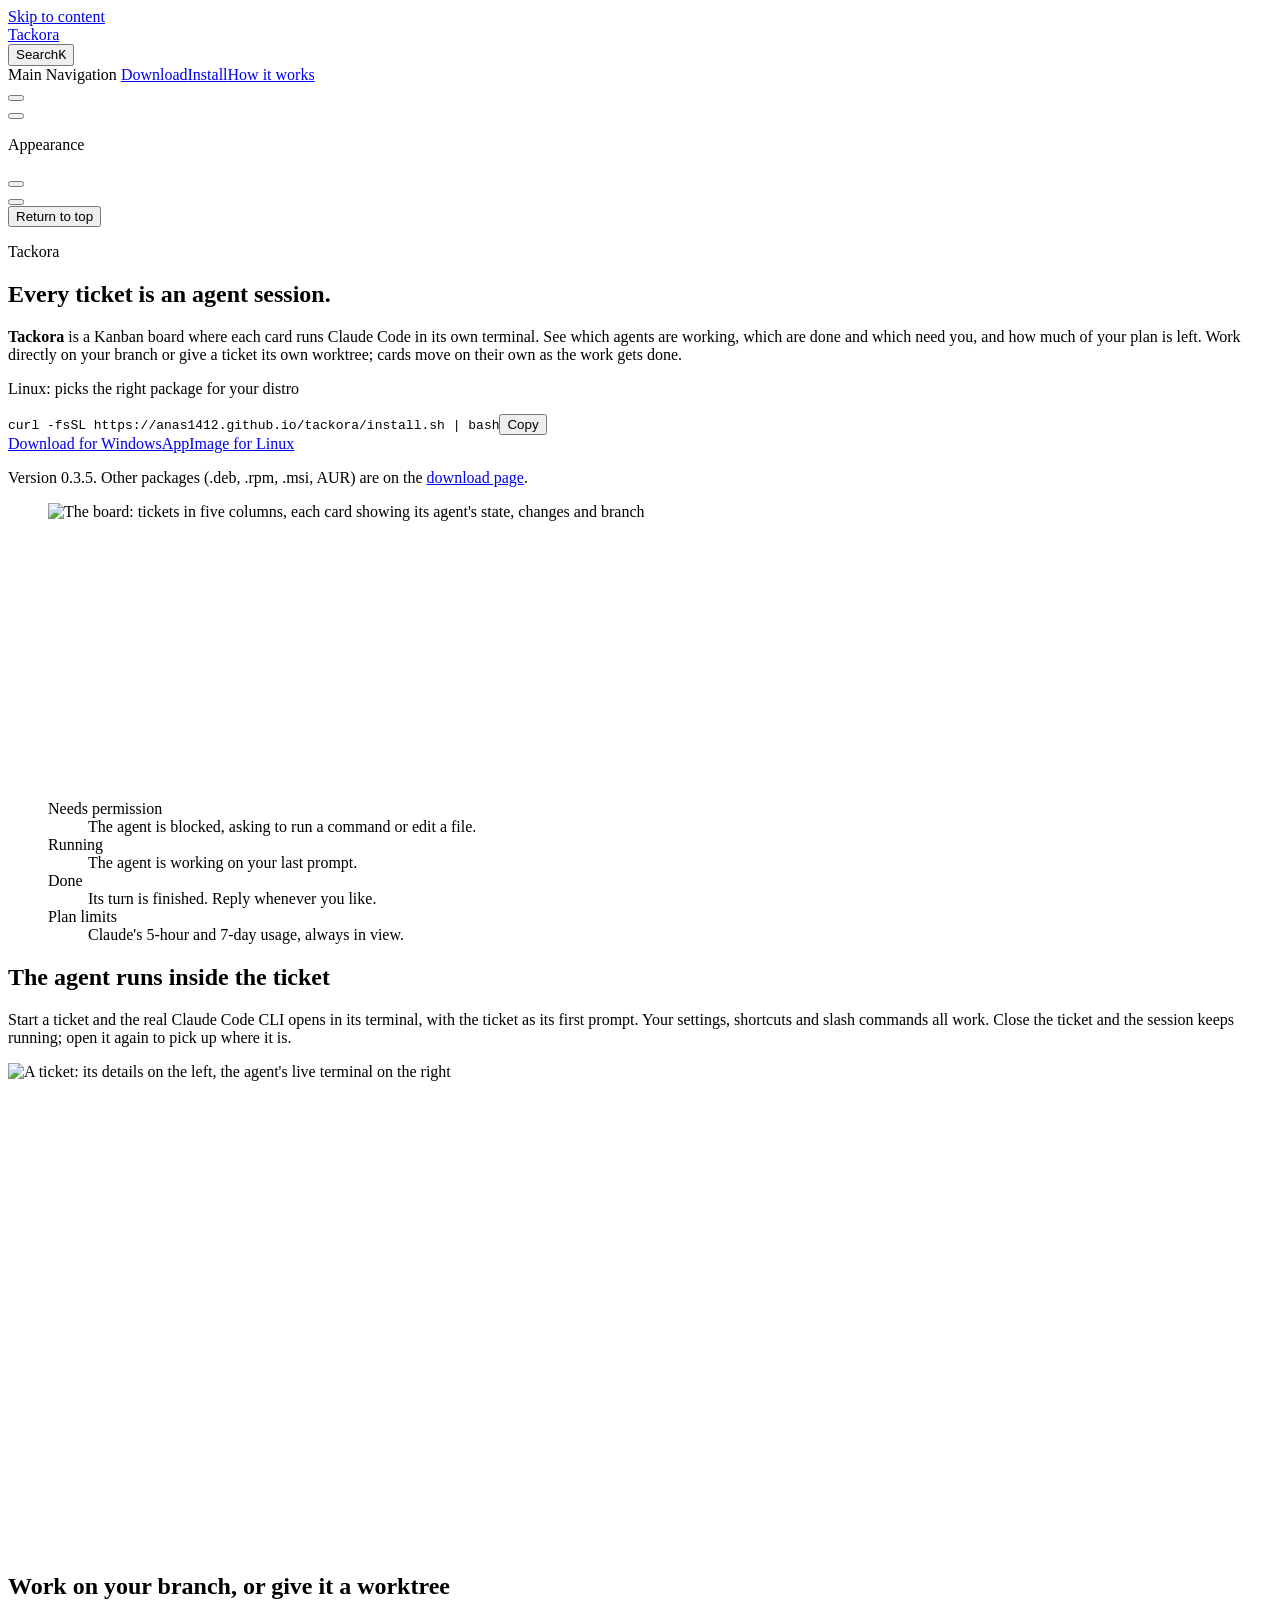
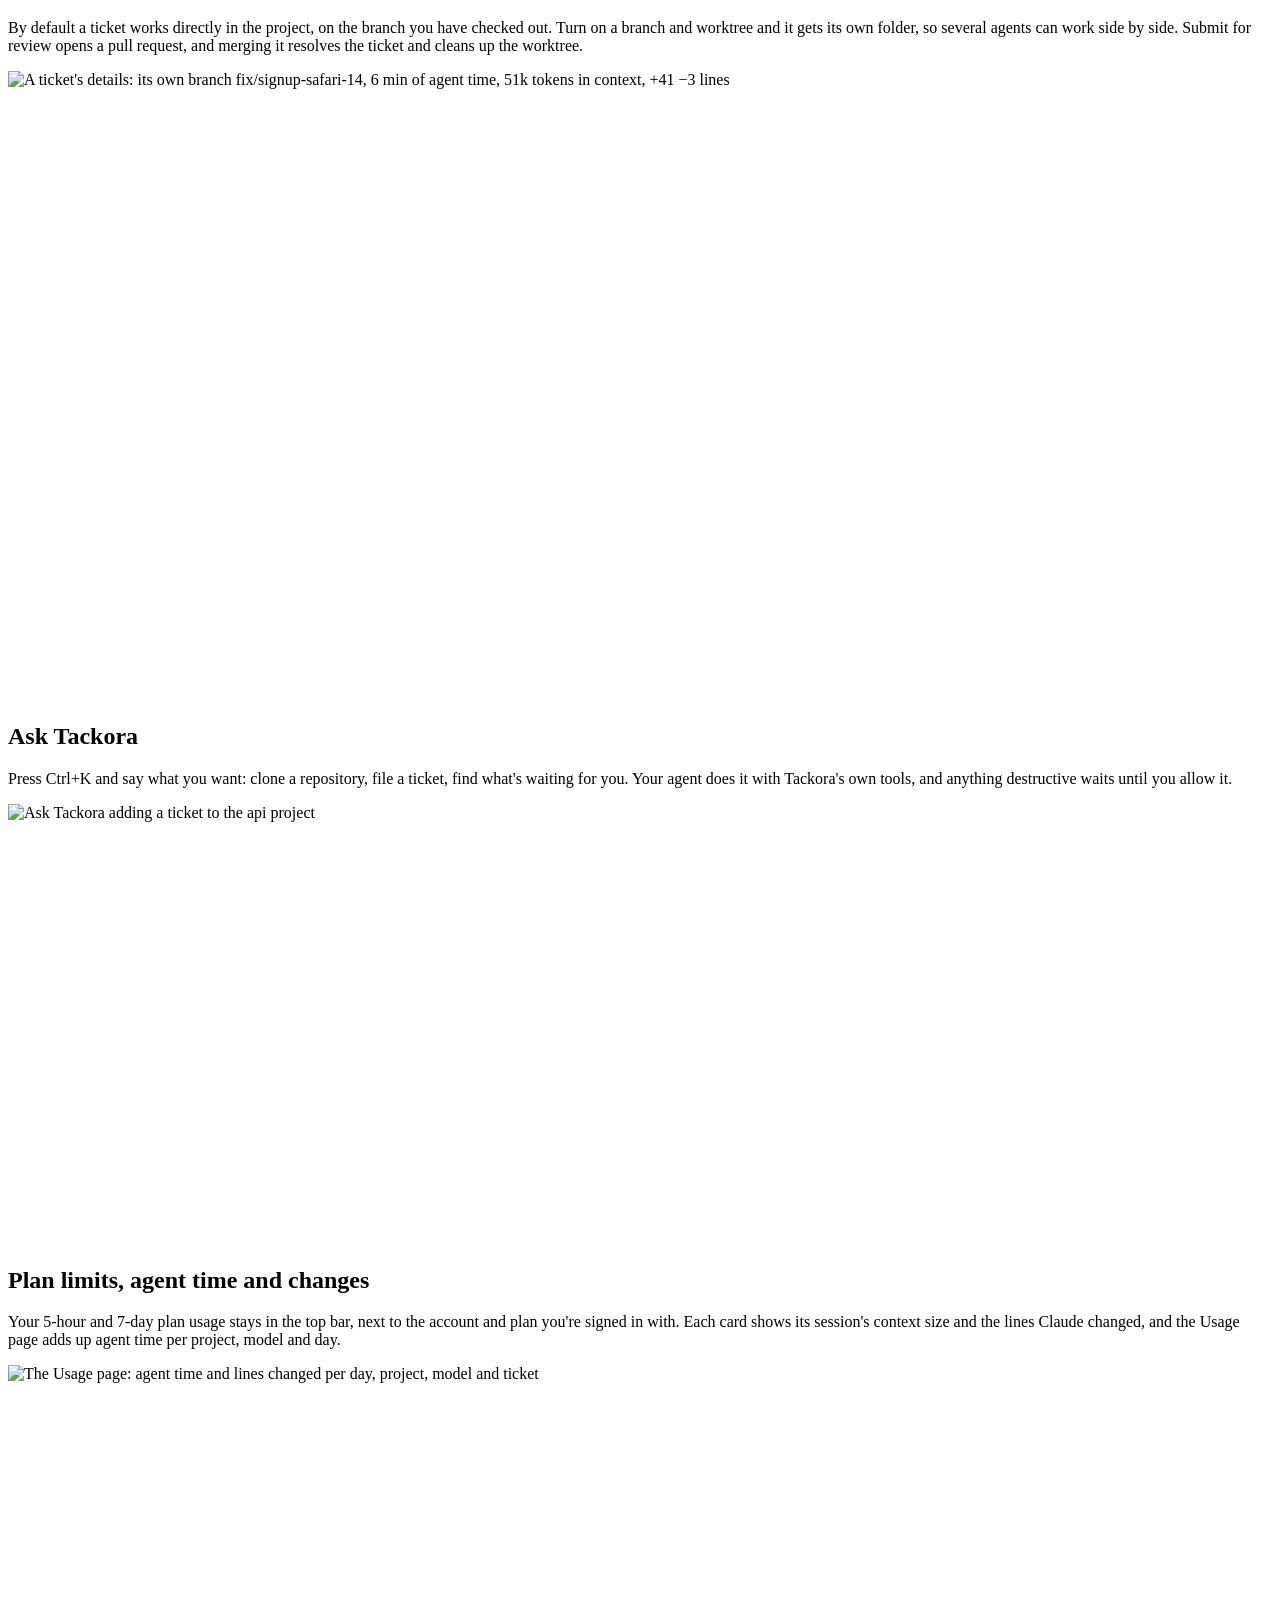
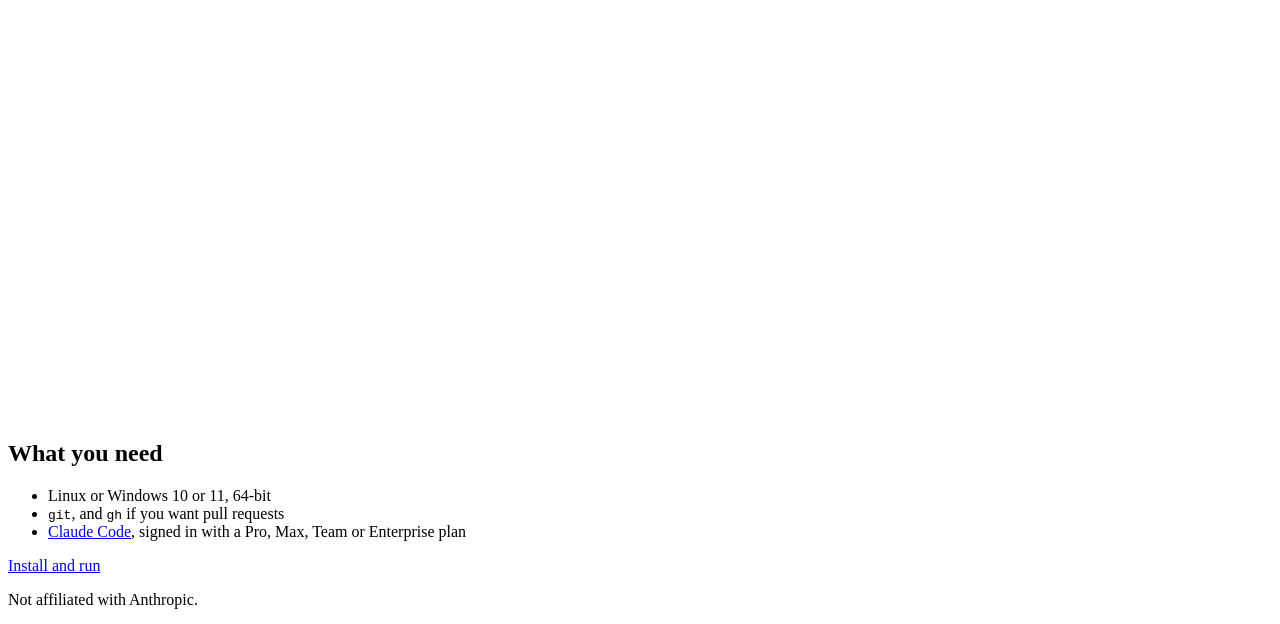
==== commit 4e34c13d: "Deploy website anas1412/tackora-app@cc3d5b113a83b6fc7ba93d56188928f5edf8899c" ====
--- a/index.html
+++ b/index.html
@@ -9,9 +9,9 @@
     <link rel="preload stylesheet" href="/tackora/assets/style.HQqMDc6_.css" as="style">
     <link rel="preload stylesheet" href="/tackora/vp-icons.css" as="style">
     
-    <script type="module" src="/tackora/assets/app.Ciip-X1J.js"></script>
+    <script type="module" src="/tackora/assets/app.CCC06pS7.js"></script>
     <link rel="preload" href="/tackora/assets/inter-roman-latin.Di8DUHzh.woff2" as="font" type="font/woff2" crossorigin="">
-    <link rel="modulepreload" href="/tackora/assets/chunks/theme.CGJ2Ruao.js">
+    <link rel="modulepreload" href="/tackora/assets/chunks/theme.DK7_bxD3.js">
     <link rel="modulepreload" href="/tackora/assets/chunks/framework.DQ4Fc4vT.js">
     <link rel="modulepreload" href="/tackora/assets/index.md.BnNaK6k7.lean.js">
     <link rel="icon" type="image/svg+xml" href="/tackora/logo.svg">
@@ -29,8 +29,8 @@
     <script id="check-mac-os">document.documentElement.classList.toggle("mac",/Mac|iPhone|iPod|iPad/i.test(navigator.platform));</script>
   </head>
   <body>
-    <div id="app"><div class="Layout" data-v-d8b57b2d><!--[--><!--]--><!--[--><span tabindex="-1" data-v-fcbfc0e0></span><a href="#VPContent" class="VPSkipLink visually-hidden" data-v-fcbfc0e0>Skip to content</a><!--]--><!----><header class="VPNav" data-v-d8b57b2d data-v-7ad780c2><div class="VPNavBar" data-v-7ad780c2 data-v-9fd4d1dd><div class="wrapper" data-v-9fd4d1dd><div class="container" data-v-9fd4d1dd><div class="title" data-v-9fd4d1dd><div class="VPNavBarTitle" data-v-9fd4d1dd data-v-9f43907a><a class="title" href="/tackora/" data-v-9f43907a><!--[--><!--]--><!--[--><img class="VPImage logo" src="/tackora/logo.svg" alt data-v-ab19afbb><!--]--><span data-v-9f43907a>Tackora</span><!--[--><!--]--></a></div></div><div class="content" data-v-9fd4d1dd><div class="content-body" data-v-9fd4d1dd><!--[--><!--]--><div class="VPNavBarSearch search" data-v-9fd4d1dd><!--[--><!----><div id="local-search"><button type="button" class="DocSearch DocSearch-Button" aria-label="Search"><span class="DocSearch-Button-Container"><span class="vp-icon DocSearch-Search-Icon"></span><span class="DocSearch-Button-Placeholder">Search</span></span><span class="DocSearch-Button-Keys"><kbd class="DocSearch-Button-Key"></kbd><kbd class="DocSearch-Button-Key">K</kbd></span></button></div><!--]--></div><nav aria-labelledby="main-nav-aria-label" class="VPNavBarMenu menu" data-v-9fd4d1dd data-v-afb2845e><span id="main-nav-aria-label" class="visually-hidden" data-v-afb2845e> Main Navigation </span><!--[--><!--[--><a class="VPLink link VPNavBarMenuLink" href="/tackora/download" tabindex="0" data-v-afb2845e data-v-815115f5><!--[--><span data-v-815115f5>Download</span><!--]--></a><!--]--><!--[--><a class="VPLink link VPNavBarMenuLink" href="/tackora/guide/install" tabindex="0" data-v-afb2845e data-v-815115f5><!--[--><span data-v-815115f5>Install</span><!--]--></a><!--]--><!--[--><a class="VPLink link VPNavBarMenuLink" href="/tackora/guide/how-it-works" tabindex="0" data-v-afb2845e data-v-815115f5><!--[--><span data-v-815115f5>How it works</span><!--]--></a><!--]--><!--]--></nav><!----><div class="VPNavBarAppearance appearance" data-v-9fd4d1dd data-v-3f90c1a5><button class="VPSwitch VPSwitchAppearance" type="button" role="switch" title aria-checked="true" data-v-3f90c1a5 data-v-be9742d9 data-v-b4ccac88><span class="check" data-v-b4ccac88><span class="icon" data-v-b4ccac88><!--[--><span class="vpi-sun sun" data-v-be9742d9></span><span class="vpi-moon moon" data-v-be9742d9></span><!--]--></span></span></button></div><div class="VPSocialLinks VPNavBarSocialLinks social-links" data-v-9fd4d1dd data-v-ef6192dc data-v-e71e869c><!--[--><a class="VPSocialLink no-icon" href="https://github.com/anas1412/tackora" aria-label="github" target="_blank" rel="noopener" data-v-e71e869c data-v-60a9a2d3><span class="vpi-social-github"></span></a><!--]--></div><div class="VPFlyout VPNavBarExtra extra" data-v-9fd4d1dd data-v-f953d92f data-v-bfe7971f><button type="button" class="button" aria-haspopup="true" aria-expanded="false" aria-label="extra navigation" data-v-bfe7971f><span class="vpi-more-horizontal icon" data-v-bfe7971f></span></button><div class="menu" data-v-bfe7971f><div class="VPMenu" data-v-bfe7971f data-v-20ed86d6><!----><!--[--><!--[--><!----><div class="group" data-v-f953d92f><div class="item appearance" data-v-f953d92f><p class="label" data-v-f953d92f>Appearance</p><div class="appearance-action" data-v-f953d92f><button class="VPSwitch VPSwitchAppearance" type="button" role="switch" title aria-checked="true" data-v-f953d92f data-v-be9742d9 data-v-b4ccac88><span class="check" data-v-b4ccac88><span class="icon" data-v-b4ccac88><!--[--><span class="vpi-sun sun" data-v-be9742d9></span><span class="vpi-moon moon" data-v-be9742d9></span><!--]--></span></span></button></div></div></div><div class="group" data-v-f953d92f><div class="item social-links" data-v-f953d92f><div class="VPSocialLinks social-links-list" data-v-f953d92f data-v-e71e869c><!--[--><a class="VPSocialLink no-icon" href="https://github.com/anas1412/tackora" aria-label="github" target="_blank" rel="noopener" data-v-e71e869c data-v-60a9a2d3><span class="vpi-social-github"></span></a><!--]--></div></div></div><!--]--><!--]--></div></div></div><!--[--><!--]--><button type="button" class="VPNavBarHamburger hamburger" aria-label="mobile navigation" aria-expanded="false" aria-controls="VPNavScreen" data-v-9fd4d1dd data-v-6bee1efd><span class="container" data-v-6bee1efd><span class="top" data-v-6bee1efd></span><span class="middle" data-v-6bee1efd></span><span class="bottom" data-v-6bee1efd></span></span></button></div></div></div></div><div class="divider" data-v-9fd4d1dd><div class="divider-line" data-v-9fd4d1dd></div></div></div><!----></header><div class="VPLocalNav empty fixed" data-v-d8b57b2d data-v-2488c25a><div class="container" data-v-2488c25a><!----><div class="VPLocalNavOutlineDropdown" style="--vp-vh:0px;" data-v-2488c25a data-v-6b867909><button data-v-6b867909>Return to top</button><!----></div></div></div><!----><div class="VPContent" id="VPContent" data-v-d8b57b2d data-v-9a6c75ad><div class="VPPage" data-v-9a6c75ad><!--[--><!--]--><div style="position:relative;"><div><div class="home" data-v-b562c194><section class="hero" data-v-b562c194><div class="hero-text" data-v-b562c194><p class="wordmark" data-v-b562c194><img src="/tackora/logo.svg" alt="" data-v-b562c194>Tackora</p><h1 data-v-b562c194>Every ticket is an agent session.</h1><p class="lede" data-v-b562c194><strong data-v-b562c194>Tackora</strong> is a Kanban board where each card runs Claude Code in its own terminal. See which agents are working, which are done and which need you, and how much of your plan is left. Work directly on your branch or give a ticket its own worktree; cards move on their own as the work gets done. </p></div><div class="hero-get" data-v-b562c194><p class="get-label" data-v-b562c194>Linux: picks the right package for your distro</p><div class="cmd" data-v-b562c194><code data-v-b562c194>curl -fsSL https://anas1412.github.io/tackora/install.sh | bash</code><button type="button" class="copy" data-v-b562c194>Copy</button></div><div class="get-row" data-v-b562c194><a class="btn primary" href="https://github.com/anas1412/tackora/releases/download/v0.3.4/Tackora_0.3.4_x64-setup.exe" data-v-b562c194>Download for Windows</a><a class="btn" href="https://github.com/anas1412/tackora/releases/download/v0.3.4/Tackora_0.3.4_amd64.AppImage" data-v-b562c194>AppImage for Linux</a></div><p class="fine" data-v-b562c194> Version 0.3.4. Other packages (.deb, .rpm, .msi, AUR) are on the <a href="/tackora/download" data-v-b562c194>download page</a>. </p></div></section><figure class="board" data-v-b562c194><div class="frame" style="aspect-ratio:1440 / 342;" data-v-b562c194><img src="/tackora/screenshots/board.png" style="width:100%;left:0%;top:0%;" alt="The board: tickets in five columns, each card showing its agent&#39;s state, changes and branch" data-v-b562c194><!--[--><span class="mark" style="left:59.300000000000004%;top:47.9%;width:7.6%;--c:var(--pb-rose);" aria-hidden="true" data-v-b562c194></span><span class="mark" style="left:20.900000000000002%;top:74.2%;width:4.4%;--c:var(--pb-moss);" aria-hidden="true" data-v-b562c194></span><span class="mark" style="left:20.900000000000002%;top:47.9%;width:3.4%;--c:var(--pb-sky);" aria-hidden="true" data-v-b562c194></span><span class="mark" style="left:70.89999999999999%;top:6.8%;width:9.4%;--c:var(--pb-flare);" aria-hidden="true" data-v-b562c194></span><!--]--></div><figcaption data-v-b562c194><dl class="key" data-v-b562c194><!--[--><div style="--c:var(--pb-rose);" data-v-b562c194><dt data-v-b562c194><span class="dot" data-v-b562c194></span>Needs permission</dt><dd data-v-b562c194>The agent is blocked, asking to run a command or edit a file.</dd></div><div style="--c:var(--pb-moss);" data-v-b562c194><dt data-v-b562c194><span class="dot" data-v-b562c194></span>Running</dt><dd data-v-b562c194>The agent is working on your last prompt.</dd></div><div style="--c:var(--pb-sky);" data-v-b562c194><dt data-v-b562c194><span class="dot" data-v-b562c194></span>Done</dt><dd data-v-b562c194>Its turn is finished. Reply whenever you like.</dd></div><div style="--c:var(--pb-flare);" data-v-b562c194><dt data-v-b562c194><span class="dot" data-v-b562c194></span>Plan limits</dt><dd data-v-b562c194>Claude&#39;s 5-hour and 7-day usage, always in view.</dd></div><!--]--></dl></figcaption></figure><!--[--><section class="feature" data-v-b562c194><div class="feature-text" data-v-b562c194><h2 data-v-b562c194>The agent runs inside the ticket</h2><p data-v-b562c194>Start a ticket and the real Claude Code CLI opens in its terminal, with the ticket as its first prompt. Your settings, shortcuts and slash commands all work. Close the ticket and the session keeps running; open it again to pick up where it is.</p></div><div class="frame" style="aspect-ratio:1440 / 558;" data-v-b562c194><img src="/tackora/screenshots/ticket.png" style="width:100%;left:0%;top:0%;" alt="A ticket: its details on the left, the agent&#39;s live terminal on the right" loading="lazy" data-v-b562c194></div></section><section class="feature" data-v-b562c194><div class="feature-text" data-v-b562c194><h2 data-v-b562c194>Work on your branch, or give it a worktree</h2><p data-v-b562c194>By default a ticket works directly in the project, on the branch you have checked out. Turn on a branch and worktree and it gets its own folder, so several agents can work side by side. Submit for review opens a pull request, and merging it resolves the ticket and cleans up the worktree.</p></div><div class="frame" style="aspect-ratio:360 / 180;" data-v-b562c194><img src="/tackora/screenshots/ticket.png" style="width:400%;left:0%;top:-220%;" alt="A ticket&#39;s details: its own branch fix/signup-safari-14, 6 min of agent time, 51k tokens in context, +41 −3 lines" loading="lazy" data-v-b562c194></div></section><section class="feature" data-v-b562c194><div class="feature-text" data-v-b562c194><h2 data-v-b562c194>Ask Tackora</h2><p data-v-b562c194>Press Ctrl+K and say what you want: clone a repository, file a ticket, find what&#39;s waiting for you. Your agent does it with Tackora&#39;s own tools, and anything destructive waits until you allow it.</p></div><div class="frame" style="aspect-ratio:720 / 252.00000000000003;" data-v-b562c194><img src="/tackora/screenshots/ask.png" style="width:200%;left:-50%;top:-28.57142857142857%;" alt="Ask Tackora adding a ticket to the api project" loading="lazy" data-v-b562c194></div></section><section class="feature" data-v-b562c194><div class="feature-text" data-v-b562c194><h2 data-v-b562c194>Plan limits, agent time and changes</h2><p data-v-b562c194>Your 5-hour and 7-day plan usage stays in the top bar, next to the account and plan you&#39;re signed in with. Each card shows its session&#39;s context size and the lines Claude changed, and the Usage page adds up agent time per project, model and day.</p></div><div class="frame" style="aspect-ratio:1007.9999999999999 / 522;" data-v-b562c194><img src="/tackora/screenshots/usage.png" style="width:142.85714285714286%;left:-21.42857142857143%;top:-10.344827586206897%;" alt="The Usage page: agent time and lines changed per day, project, model and ticket" loading="lazy" data-v-b562c194></div></section><!--]--><section class="need" data-v-b562c194><h2 data-v-b562c194>What you need</h2><ul data-v-b562c194><li data-v-b562c194>Linux or Windows 10 or 11, 64-bit</li><li data-v-b562c194><code data-v-b562c194>git</code>, and <code data-v-b562c194>gh</code> if you want pull requests</li><li data-v-b562c194><a href="https://code.claude.com/docs/en/setup" data-v-b562c194>Claude Code</a>, signed in with a Pro, Max, Team or Enterprise plan </li></ul><p data-v-b562c194><a class="btn primary" href="/tackora/guide/install" data-v-b562c194>Install and run</a></p></section></div></div></div><!--[--><!--]--></div></div><footer class="VPFooter" data-v-d8b57b2d data-v-566314d4><div class="container" data-v-566314d4><p class="message" data-v-566314d4>Not affiliated with Anthropic.</p><!----></div></footer><!--[--><!--]--></div></div>
-    <script>window.__VP_HASH_MAP__=JSON.parse("{\"download.md\":\"CxitIk36\",\"guide_how-it-works.md\":\"CQMuiz8J\",\"guide_install.md\":\"ioPjxJkX\",\"index.md\":\"BnNaK6k7\"}");window.__VP_SITE_DATA__=JSON.parse("{\"lang\":\"en-US\",\"dir\":\"ltr\",\"title\":\"Tackora\",\"description\":\"A Kanban board for your coding agents: every ticket is a Claude Code session, tracked live.\",\"base\":\"/tackora/\",\"head\":[],\"router\":{\"prefetchLinks\":true},\"appearance\":\"dark\",\"themeConfig\":{\"logo\":\"/logo.svg\",\"nav\":[{\"text\":\"Download\",\"link\":\"/download\"},{\"text\":\"Install\",\"link\":\"/guide/install\"},{\"text\":\"How it works\",\"link\":\"/guide/how-it-works\"}],\"sidebar\":[{\"text\":\"Guide\",\"items\":[{\"text\":\"Download\",\"link\":\"/download\"},{\"text\":\"Install and run\",\"link\":\"/guide/install\"},{\"text\":\"How it works\",\"link\":\"/guide/how-it-works\"}]}],\"socialLinks\":[{\"icon\":\"github\",\"link\":\"https://github.com/anas1412/tackora\"}],\"search\":{\"provider\":\"local\"},\"footer\":{\"message\":\"Not affiliated with Anthropic.\"}},\"locales\":{},\"scrollOffset\":134,\"cleanUrls\":true}");</script>
+    <div id="app"><div class="Layout" data-v-d8b57b2d><!--[--><!--]--><!--[--><span tabindex="-1" data-v-fcbfc0e0></span><a href="#VPContent" class="VPSkipLink visually-hidden" data-v-fcbfc0e0>Skip to content</a><!--]--><!----><header class="VPNav" data-v-d8b57b2d data-v-7ad780c2><div class="VPNavBar" data-v-7ad780c2 data-v-9fd4d1dd><div class="wrapper" data-v-9fd4d1dd><div class="container" data-v-9fd4d1dd><div class="title" data-v-9fd4d1dd><div class="VPNavBarTitle" data-v-9fd4d1dd data-v-9f43907a><a class="title" href="/tackora/" data-v-9f43907a><!--[--><!--]--><!--[--><img class="VPImage logo" src="/tackora/logo.svg" alt data-v-ab19afbb><!--]--><span data-v-9f43907a>Tackora</span><!--[--><!--]--></a></div></div><div class="content" data-v-9fd4d1dd><div class="content-body" data-v-9fd4d1dd><!--[--><!--]--><div class="VPNavBarSearch search" data-v-9fd4d1dd><!--[--><!----><div id="local-search"><button type="button" class="DocSearch DocSearch-Button" aria-label="Search"><span class="DocSearch-Button-Container"><span class="vp-icon DocSearch-Search-Icon"></span><span class="DocSearch-Button-Placeholder">Search</span></span><span class="DocSearch-Button-Keys"><kbd class="DocSearch-Button-Key"></kbd><kbd class="DocSearch-Button-Key">K</kbd></span></button></div><!--]--></div><nav aria-labelledby="main-nav-aria-label" class="VPNavBarMenu menu" data-v-9fd4d1dd data-v-afb2845e><span id="main-nav-aria-label" class="visually-hidden" data-v-afb2845e> Main Navigation </span><!--[--><!--[--><a class="VPLink link VPNavBarMenuLink" href="/tackora/download" tabindex="0" data-v-afb2845e data-v-815115f5><!--[--><span data-v-815115f5>Download</span><!--]--></a><!--]--><!--[--><a class="VPLink link VPNavBarMenuLink" href="/tackora/guide/install" tabindex="0" data-v-afb2845e data-v-815115f5><!--[--><span data-v-815115f5>Install</span><!--]--></a><!--]--><!--[--><a class="VPLink link VPNavBarMenuLink" href="/tackora/guide/how-it-works" tabindex="0" data-v-afb2845e data-v-815115f5><!--[--><span data-v-815115f5>How it works</span><!--]--></a><!--]--><!--]--></nav><!----><div class="VPNavBarAppearance appearance" data-v-9fd4d1dd data-v-3f90c1a5><button class="VPSwitch VPSwitchAppearance" type="button" role="switch" title aria-checked="true" data-v-3f90c1a5 data-v-be9742d9 data-v-b4ccac88><span class="check" data-v-b4ccac88><span class="icon" data-v-b4ccac88><!--[--><span class="vpi-sun sun" data-v-be9742d9></span><span class="vpi-moon moon" data-v-be9742d9></span><!--]--></span></span></button></div><div class="VPSocialLinks VPNavBarSocialLinks social-links" data-v-9fd4d1dd data-v-ef6192dc data-v-e71e869c><!--[--><a class="VPSocialLink no-icon" href="https://github.com/anas1412/tackora" aria-label="github" target="_blank" rel="noopener" data-v-e71e869c data-v-60a9a2d3><span class="vpi-social-github"></span></a><!--]--></div><div class="VPFlyout VPNavBarExtra extra" data-v-9fd4d1dd data-v-f953d92f data-v-bfe7971f><button type="button" class="button" aria-haspopup="true" aria-expanded="false" aria-label="extra navigation" data-v-bfe7971f><span class="vpi-more-horizontal icon" data-v-bfe7971f></span></button><div class="menu" data-v-bfe7971f><div class="VPMenu" data-v-bfe7971f data-v-20ed86d6><!----><!--[--><!--[--><!----><div class="group" data-v-f953d92f><div class="item appearance" data-v-f953d92f><p class="label" data-v-f953d92f>Appearance</p><div class="appearance-action" data-v-f953d92f><button class="VPSwitch VPSwitchAppearance" type="button" role="switch" title aria-checked="true" data-v-f953d92f data-v-be9742d9 data-v-b4ccac88><span class="check" data-v-b4ccac88><span class="icon" data-v-b4ccac88><!--[--><span class="vpi-sun sun" data-v-be9742d9></span><span class="vpi-moon moon" data-v-be9742d9></span><!--]--></span></span></button></div></div></div><div class="group" data-v-f953d92f><div class="item social-links" data-v-f953d92f><div class="VPSocialLinks social-links-list" data-v-f953d92f data-v-e71e869c><!--[--><a class="VPSocialLink no-icon" href="https://github.com/anas1412/tackora" aria-label="github" target="_blank" rel="noopener" data-v-e71e869c data-v-60a9a2d3><span class="vpi-social-github"></span></a><!--]--></div></div></div><!--]--><!--]--></div></div></div><!--[--><!--]--><button type="button" class="VPNavBarHamburger hamburger" aria-label="mobile navigation" aria-expanded="false" aria-controls="VPNavScreen" data-v-9fd4d1dd data-v-6bee1efd><span class="container" data-v-6bee1efd><span class="top" data-v-6bee1efd></span><span class="middle" data-v-6bee1efd></span><span class="bottom" data-v-6bee1efd></span></span></button></div></div></div></div><div class="divider" data-v-9fd4d1dd><div class="divider-line" data-v-9fd4d1dd></div></div></div><!----></header><div class="VPLocalNav empty fixed" data-v-d8b57b2d data-v-2488c25a><div class="container" data-v-2488c25a><!----><div class="VPLocalNavOutlineDropdown" style="--vp-vh:0px;" data-v-2488c25a data-v-6b867909><button data-v-6b867909>Return to top</button><!----></div></div></div><!----><div class="VPContent" id="VPContent" data-v-d8b57b2d data-v-9a6c75ad><div class="VPPage" data-v-9a6c75ad><!--[--><!--]--><div style="position:relative;"><div><div class="home" data-v-b562c194><section class="hero" data-v-b562c194><div class="hero-text" data-v-b562c194><p class="wordmark" data-v-b562c194><img src="/tackora/logo.svg" alt="" data-v-b562c194>Tackora</p><h1 data-v-b562c194>Every ticket is an agent session.</h1><p class="lede" data-v-b562c194><strong data-v-b562c194>Tackora</strong> is a Kanban board where each card runs Claude Code in its own terminal. See which agents are working, which are done and which need you, and how much of your plan is left. Work directly on your branch or give a ticket its own worktree; cards move on their own as the work gets done. </p></div><div class="hero-get" data-v-b562c194><p class="get-label" data-v-b562c194>Linux: picks the right package for your distro</p><div class="cmd" data-v-b562c194><code data-v-b562c194>curl -fsSL https://anas1412.github.io/tackora/install.sh | bash</code><button type="button" class="copy" data-v-b562c194>Copy</button></div><div class="get-row" data-v-b562c194><a class="btn primary" href="https://github.com/anas1412/tackora/releases/download/v0.3.5/Tackora_0.3.5_x64-setup.exe" data-v-b562c194>Download for Windows</a><a class="btn" href="https://github.com/anas1412/tackora/releases/download/v0.3.5/Tackora_0.3.5_amd64.AppImage" data-v-b562c194>AppImage for Linux</a></div><p class="fine" data-v-b562c194> Version 0.3.5. Other packages (.deb, .rpm, .msi, AUR) are on the <a href="/tackora/download" data-v-b562c194>download page</a>. </p></div></section><figure class="board" data-v-b562c194><div class="frame" style="aspect-ratio:1440 / 342;" data-v-b562c194><img src="/tackora/screenshots/board.png" style="width:100%;left:0%;top:0%;" alt="The board: tickets in five columns, each card showing its agent&#39;s state, changes and branch" data-v-b562c194><!--[--><span class="mark" style="left:59.300000000000004%;top:47.9%;width:7.6%;--c:var(--pb-rose);" aria-hidden="true" data-v-b562c194></span><span class="mark" style="left:20.900000000000002%;top:74.2%;width:4.4%;--c:var(--pb-moss);" aria-hidden="true" data-v-b562c194></span><span class="mark" style="left:20.900000000000002%;top:47.9%;width:3.4%;--c:var(--pb-sky);" aria-hidden="true" data-v-b562c194></span><span class="mark" style="left:70.89999999999999%;top:6.8%;width:9.4%;--c:var(--pb-flare);" aria-hidden="true" data-v-b562c194></span><!--]--></div><figcaption data-v-b562c194><dl class="key" data-v-b562c194><!--[--><div style="--c:var(--pb-rose);" data-v-b562c194><dt data-v-b562c194><span class="dot" data-v-b562c194></span>Needs permission</dt><dd data-v-b562c194>The agent is blocked, asking to run a command or edit a file.</dd></div><div style="--c:var(--pb-moss);" data-v-b562c194><dt data-v-b562c194><span class="dot" data-v-b562c194></span>Running</dt><dd data-v-b562c194>The agent is working on your last prompt.</dd></div><div style="--c:var(--pb-sky);" data-v-b562c194><dt data-v-b562c194><span class="dot" data-v-b562c194></span>Done</dt><dd data-v-b562c194>Its turn is finished. Reply whenever you like.</dd></div><div style="--c:var(--pb-flare);" data-v-b562c194><dt data-v-b562c194><span class="dot" data-v-b562c194></span>Plan limits</dt><dd data-v-b562c194>Claude&#39;s 5-hour and 7-day usage, always in view.</dd></div><!--]--></dl></figcaption></figure><!--[--><section class="feature" data-v-b562c194><div class="feature-text" data-v-b562c194><h2 data-v-b562c194>The agent runs inside the ticket</h2><p data-v-b562c194>Start a ticket and the real Claude Code CLI opens in its terminal, with the ticket as its first prompt. Your settings, shortcuts and slash commands all work. Close the ticket and the session keeps running; open it again to pick up where it is.</p></div><div class="frame" style="aspect-ratio:1440 / 558;" data-v-b562c194><img src="/tackora/screenshots/ticket.png" style="width:100%;left:0%;top:0%;" alt="A ticket: its details on the left, the agent&#39;s live terminal on the right" loading="lazy" data-v-b562c194></div></section><section class="feature" data-v-b562c194><div class="feature-text" data-v-b562c194><h2 data-v-b562c194>Work on your branch, or give it a worktree</h2><p data-v-b562c194>By default a ticket works directly in the project, on the branch you have checked out. Turn on a branch and worktree and it gets its own folder, so several agents can work side by side. Submit for review opens a pull request, and merging it resolves the ticket and cleans up the worktree.</p></div><div class="frame" style="aspect-ratio:360 / 180;" data-v-b562c194><img src="/tackora/screenshots/ticket.png" style="width:400%;left:0%;top:-220%;" alt="A ticket&#39;s details: its own branch fix/signup-safari-14, 6 min of agent time, 51k tokens in context, +41 −3 lines" loading="lazy" data-v-b562c194></div></section><section class="feature" data-v-b562c194><div class="feature-text" data-v-b562c194><h2 data-v-b562c194>Ask Tackora</h2><p data-v-b562c194>Press Ctrl+K and say what you want: clone a repository, file a ticket, find what&#39;s waiting for you. Your agent does it with Tackora&#39;s own tools, and anything destructive waits until you allow it.</p></div><div class="frame" style="aspect-ratio:720 / 252.00000000000003;" data-v-b562c194><img src="/tackora/screenshots/ask.png" style="width:200%;left:-50%;top:-28.57142857142857%;" alt="Ask Tackora adding a ticket to the api project" loading="lazy" data-v-b562c194></div></section><section class="feature" data-v-b562c194><div class="feature-text" data-v-b562c194><h2 data-v-b562c194>Plan limits, agent time and changes</h2><p data-v-b562c194>Your 5-hour and 7-day plan usage stays in the top bar, next to the account and plan you&#39;re signed in with. Each card shows its session&#39;s context size and the lines Claude changed, and the Usage page adds up agent time per project, model and day.</p></div><div class="frame" style="aspect-ratio:1007.9999999999999 / 522;" data-v-b562c194><img src="/tackora/screenshots/usage.png" style="width:142.85714285714286%;left:-21.42857142857143%;top:-10.344827586206897%;" alt="The Usage page: agent time and lines changed per day, project, model and ticket" loading="lazy" data-v-b562c194></div></section><!--]--><section class="need" data-v-b562c194><h2 data-v-b562c194>What you need</h2><ul data-v-b562c194><li data-v-b562c194>Linux or Windows 10 or 11, 64-bit</li><li data-v-b562c194><code data-v-b562c194>git</code>, and <code data-v-b562c194>gh</code> if you want pull requests</li><li data-v-b562c194><a href="https://code.claude.com/docs/en/setup" data-v-b562c194>Claude Code</a>, signed in with a Pro, Max, Team or Enterprise plan </li></ul><p data-v-b562c194><a class="btn primary" href="/tackora/guide/install" data-v-b562c194>Install and run</a></p></section></div></div></div><!--[--><!--]--></div></div><footer class="VPFooter" data-v-d8b57b2d data-v-566314d4><div class="container" data-v-566314d4><p class="message" data-v-566314d4>Not affiliated with Anthropic.</p><!----></div></footer><!--[--><!--]--></div></div>
+    <script>window.__VP_HASH_MAP__=JSON.parse("{\"download.md\":\"DYkM8L2I\",\"guide_how-it-works.md\":\"CQMuiz8J\",\"guide_install.md\":\"BIFEScx3\",\"index.md\":\"BnNaK6k7\"}");window.__VP_SITE_DATA__=JSON.parse("{\"lang\":\"en-US\",\"dir\":\"ltr\",\"title\":\"Tackora\",\"description\":\"A Kanban board for your coding agents: every ticket is a Claude Code session, tracked live.\",\"base\":\"/tackora/\",\"head\":[],\"router\":{\"prefetchLinks\":true},\"appearance\":\"dark\",\"themeConfig\":{\"logo\":\"/logo.svg\",\"nav\":[{\"text\":\"Download\",\"link\":\"/download\"},{\"text\":\"Install\",\"link\":\"/guide/install\"},{\"text\":\"How it works\",\"link\":\"/guide/how-it-works\"}],\"sidebar\":[{\"text\":\"Guide\",\"items\":[{\"text\":\"Download\",\"link\":\"/download\"},{\"text\":\"Install and run\",\"link\":\"/guide/install\"},{\"text\":\"How it works\",\"link\":\"/guide/how-it-works\"}]}],\"socialLinks\":[{\"icon\":\"github\",\"link\":\"https://github.com/anas1412/tackora\"}],\"search\":{\"provider\":\"local\"},\"footer\":{\"message\":\"Not affiliated with Anthropic.\"}},\"locales\":{},\"scrollOffset\":134,\"cleanUrls\":true}");</script>
     
   </body>
 </html>
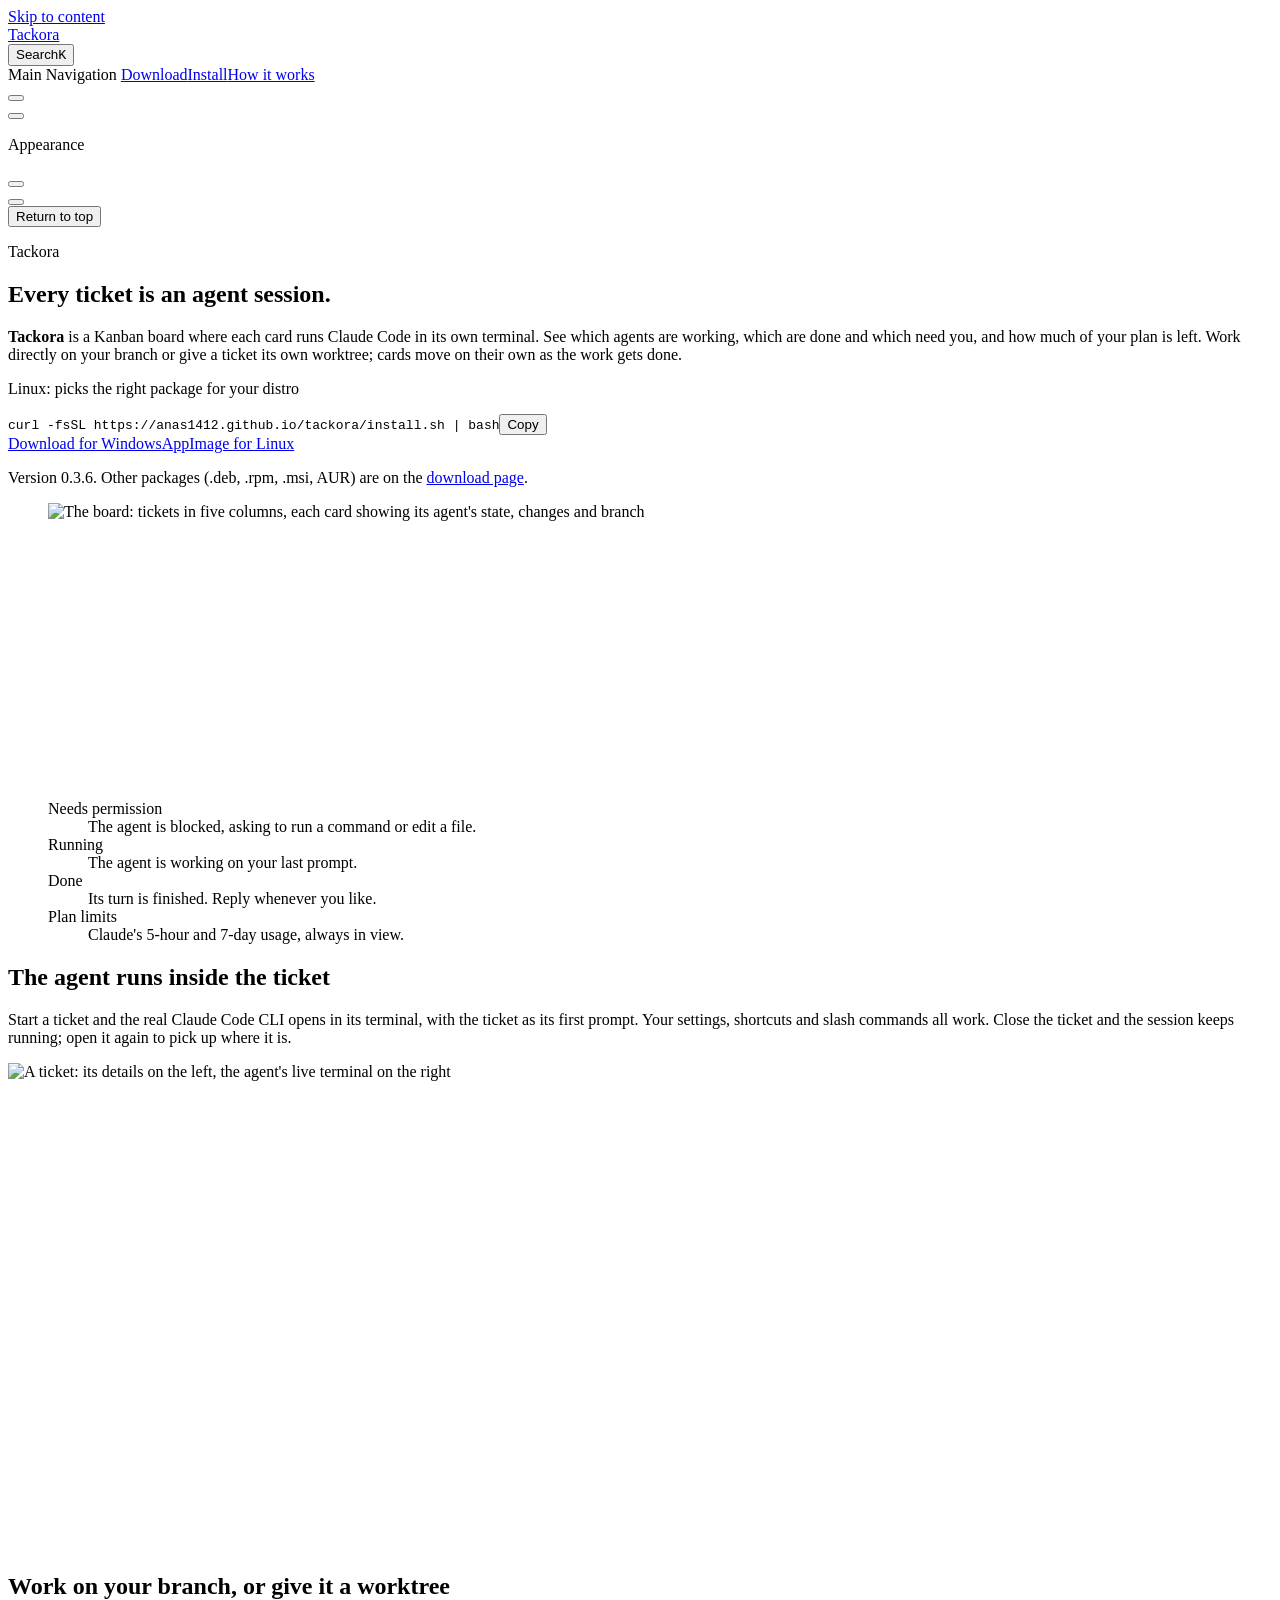
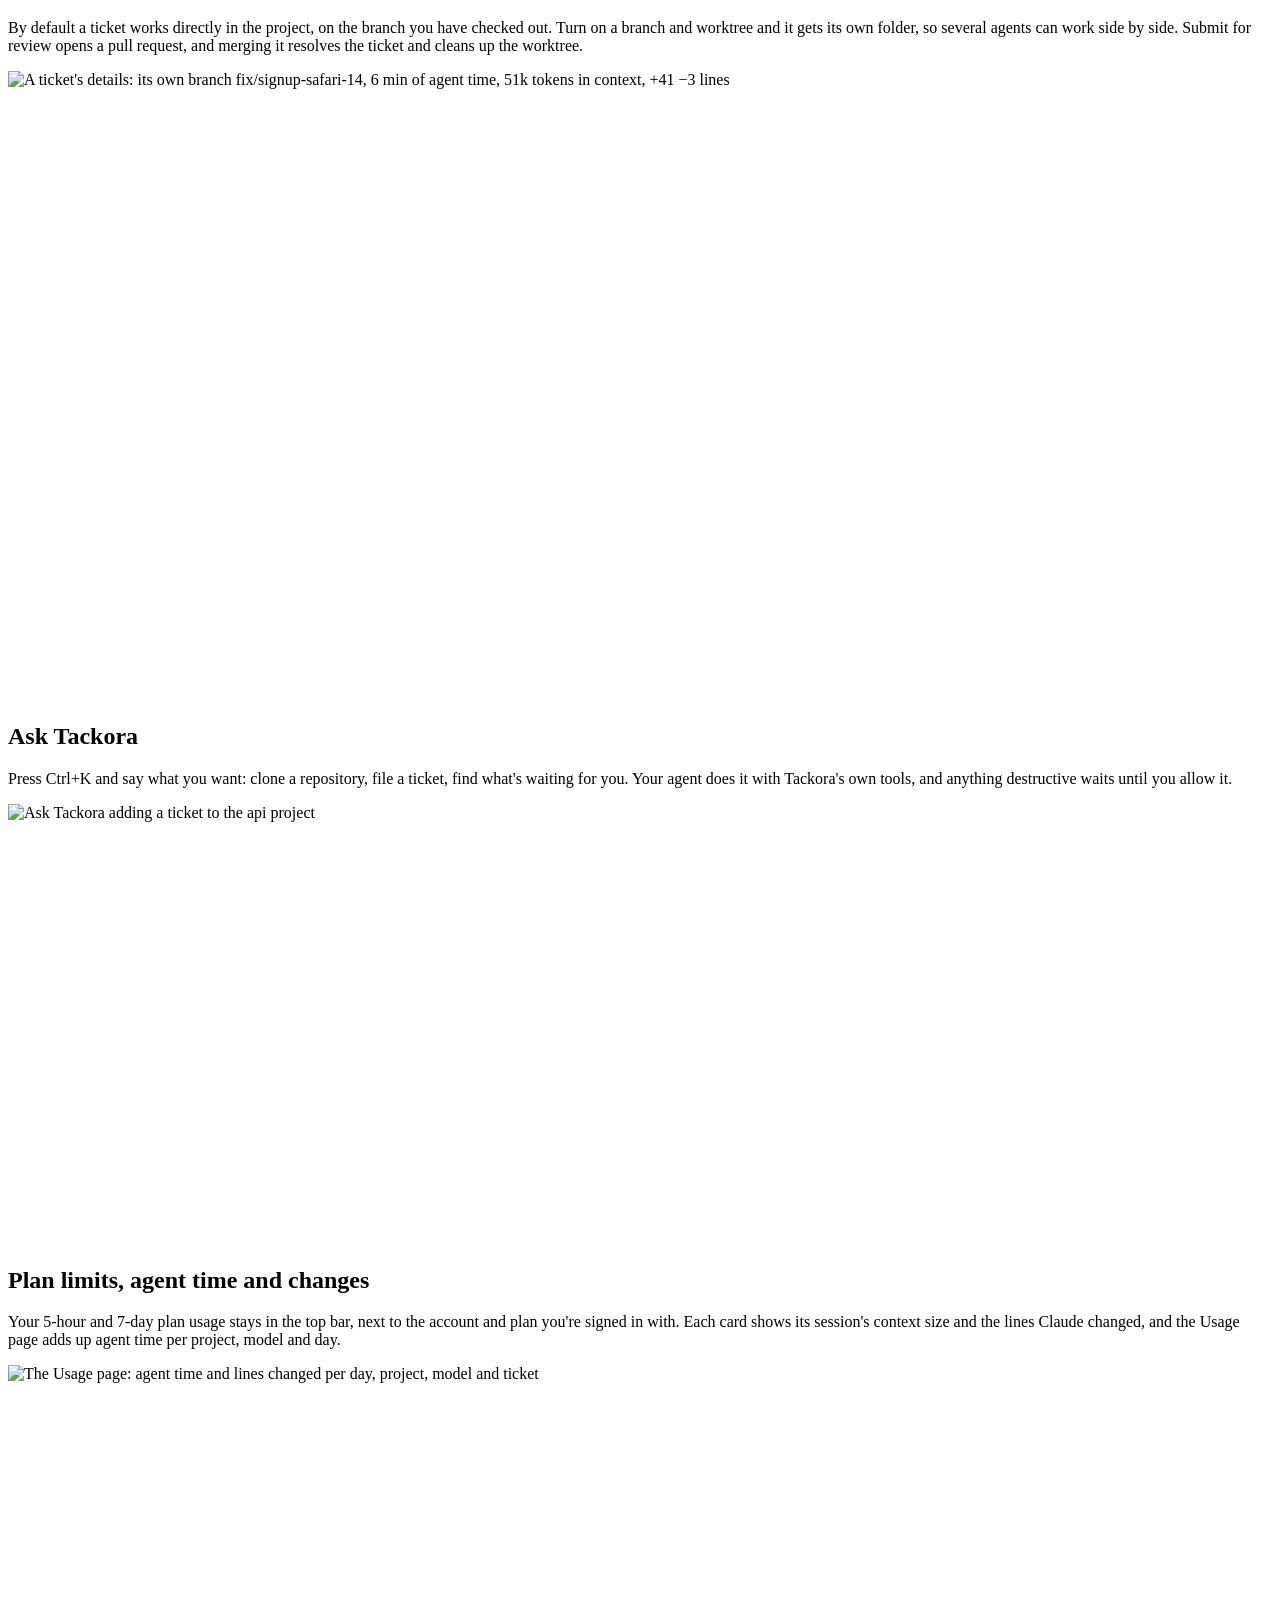
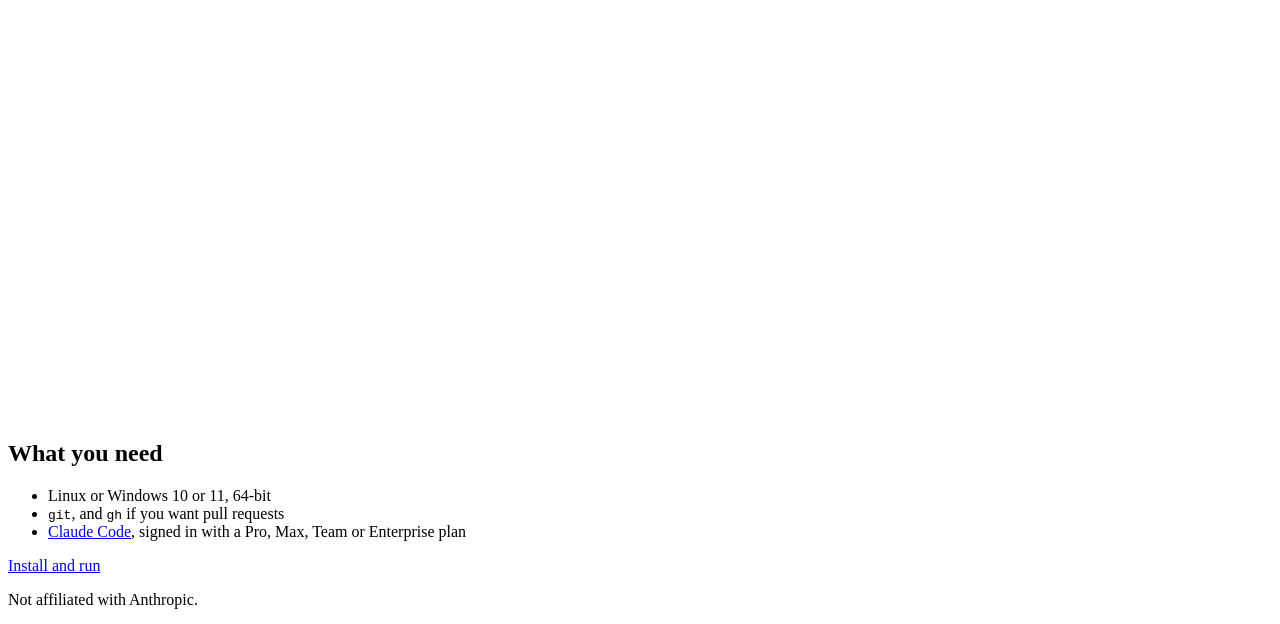
==== commit 99ea6f18: "Deploy website anas1412/tackora-app@471c410691d8432090f8da5498312ffb014f3b1c" ====
--- a/index.html
+++ b/index.html
@@ -9,9 +9,9 @@
     <link rel="preload stylesheet" href="/tackora/assets/style.HQqMDc6_.css" as="style">
     <link rel="preload stylesheet" href="/tackora/vp-icons.css" as="style">
     
-    <script type="module" src="/tackora/assets/app.CCC06pS7.js"></script>
+    <script type="module" src="/tackora/assets/app.omFtsNyM.js"></script>
     <link rel="preload" href="/tackora/assets/inter-roman-latin.Di8DUHzh.woff2" as="font" type="font/woff2" crossorigin="">
-    <link rel="modulepreload" href="/tackora/assets/chunks/theme.DK7_bxD3.js">
+    <link rel="modulepreload" href="/tackora/assets/chunks/theme.S-xfYq_H.js">
     <link rel="modulepreload" href="/tackora/assets/chunks/framework.DQ4Fc4vT.js">
     <link rel="modulepreload" href="/tackora/assets/index.md.BnNaK6k7.lean.js">
     <link rel="icon" type="image/svg+xml" href="/tackora/logo.svg">
@@ -29,8 +29,8 @@
     <script id="check-mac-os">document.documentElement.classList.toggle("mac",/Mac|iPhone|iPod|iPad/i.test(navigator.platform));</script>
   </head>
   <body>
-    <div id="app"><div class="Layout" data-v-d8b57b2d><!--[--><!--]--><!--[--><span tabindex="-1" data-v-fcbfc0e0></span><a href="#VPContent" class="VPSkipLink visually-hidden" data-v-fcbfc0e0>Skip to content</a><!--]--><!----><header class="VPNav" data-v-d8b57b2d data-v-7ad780c2><div class="VPNavBar" data-v-7ad780c2 data-v-9fd4d1dd><div class="wrapper" data-v-9fd4d1dd><div class="container" data-v-9fd4d1dd><div class="title" data-v-9fd4d1dd><div class="VPNavBarTitle" data-v-9fd4d1dd data-v-9f43907a><a class="title" href="/tackora/" data-v-9f43907a><!--[--><!--]--><!--[--><img class="VPImage logo" src="/tackora/logo.svg" alt data-v-ab19afbb><!--]--><span data-v-9f43907a>Tackora</span><!--[--><!--]--></a></div></div><div class="content" data-v-9fd4d1dd><div class="content-body" data-v-9fd4d1dd><!--[--><!--]--><div class="VPNavBarSearch search" data-v-9fd4d1dd><!--[--><!----><div id="local-search"><button type="button" class="DocSearch DocSearch-Button" aria-label="Search"><span class="DocSearch-Button-Container"><span class="vp-icon DocSearch-Search-Icon"></span><span class="DocSearch-Button-Placeholder">Search</span></span><span class="DocSearch-Button-Keys"><kbd class="DocSearch-Button-Key"></kbd><kbd class="DocSearch-Button-Key">K</kbd></span></button></div><!--]--></div><nav aria-labelledby="main-nav-aria-label" class="VPNavBarMenu menu" data-v-9fd4d1dd data-v-afb2845e><span id="main-nav-aria-label" class="visually-hidden" data-v-afb2845e> Main Navigation </span><!--[--><!--[--><a class="VPLink link VPNavBarMenuLink" href="/tackora/download" tabindex="0" data-v-afb2845e data-v-815115f5><!--[--><span data-v-815115f5>Download</span><!--]--></a><!--]--><!--[--><a class="VPLink link VPNavBarMenuLink" href="/tackora/guide/install" tabindex="0" data-v-afb2845e data-v-815115f5><!--[--><span data-v-815115f5>Install</span><!--]--></a><!--]--><!--[--><a class="VPLink link VPNavBarMenuLink" href="/tackora/guide/how-it-works" tabindex="0" data-v-afb2845e data-v-815115f5><!--[--><span data-v-815115f5>How it works</span><!--]--></a><!--]--><!--]--></nav><!----><div class="VPNavBarAppearance appearance" data-v-9fd4d1dd data-v-3f90c1a5><button class="VPSwitch VPSwitchAppearance" type="button" role="switch" title aria-checked="true" data-v-3f90c1a5 data-v-be9742d9 data-v-b4ccac88><span class="check" data-v-b4ccac88><span class="icon" data-v-b4ccac88><!--[--><span class="vpi-sun sun" data-v-be9742d9></span><span class="vpi-moon moon" data-v-be9742d9></span><!--]--></span></span></button></div><div class="VPSocialLinks VPNavBarSocialLinks social-links" data-v-9fd4d1dd data-v-ef6192dc data-v-e71e869c><!--[--><a class="VPSocialLink no-icon" href="https://github.com/anas1412/tackora" aria-label="github" target="_blank" rel="noopener" data-v-e71e869c data-v-60a9a2d3><span class="vpi-social-github"></span></a><!--]--></div><div class="VPFlyout VPNavBarExtra extra" data-v-9fd4d1dd data-v-f953d92f data-v-bfe7971f><button type="button" class="button" aria-haspopup="true" aria-expanded="false" aria-label="extra navigation" data-v-bfe7971f><span class="vpi-more-horizontal icon" data-v-bfe7971f></span></button><div class="menu" data-v-bfe7971f><div class="VPMenu" data-v-bfe7971f data-v-20ed86d6><!----><!--[--><!--[--><!----><div class="group" data-v-f953d92f><div class="item appearance" data-v-f953d92f><p class="label" data-v-f953d92f>Appearance</p><div class="appearance-action" data-v-f953d92f><button class="VPSwitch VPSwitchAppearance" type="button" role="switch" title aria-checked="true" data-v-f953d92f data-v-be9742d9 data-v-b4ccac88><span class="check" data-v-b4ccac88><span class="icon" data-v-b4ccac88><!--[--><span class="vpi-sun sun" data-v-be9742d9></span><span class="vpi-moon moon" data-v-be9742d9></span><!--]--></span></span></button></div></div></div><div class="group" data-v-f953d92f><div class="item social-links" data-v-f953d92f><div class="VPSocialLinks social-links-list" data-v-f953d92f data-v-e71e869c><!--[--><a class="VPSocialLink no-icon" href="https://github.com/anas1412/tackora" aria-label="github" target="_blank" rel="noopener" data-v-e71e869c data-v-60a9a2d3><span class="vpi-social-github"></span></a><!--]--></div></div></div><!--]--><!--]--></div></div></div><!--[--><!--]--><button type="button" class="VPNavBarHamburger hamburger" aria-label="mobile navigation" aria-expanded="false" aria-controls="VPNavScreen" data-v-9fd4d1dd data-v-6bee1efd><span class="container" data-v-6bee1efd><span class="top" data-v-6bee1efd></span><span class="middle" data-v-6bee1efd></span><span class="bottom" data-v-6bee1efd></span></span></button></div></div></div></div><div class="divider" data-v-9fd4d1dd><div class="divider-line" data-v-9fd4d1dd></div></div></div><!----></header><div class="VPLocalNav empty fixed" data-v-d8b57b2d data-v-2488c25a><div class="container" data-v-2488c25a><!----><div class="VPLocalNavOutlineDropdown" style="--vp-vh:0px;" data-v-2488c25a data-v-6b867909><button data-v-6b867909>Return to top</button><!----></div></div></div><!----><div class="VPContent" id="VPContent" data-v-d8b57b2d data-v-9a6c75ad><div class="VPPage" data-v-9a6c75ad><!--[--><!--]--><div style="position:relative;"><div><div class="home" data-v-b562c194><section class="hero" data-v-b562c194><div class="hero-text" data-v-b562c194><p class="wordmark" data-v-b562c194><img src="/tackora/logo.svg" alt="" data-v-b562c194>Tackora</p><h1 data-v-b562c194>Every ticket is an agent session.</h1><p class="lede" data-v-b562c194><strong data-v-b562c194>Tackora</strong> is a Kanban board where each card runs Claude Code in its own terminal. See which agents are working, which are done and which need you, and how much of your plan is left. Work directly on your branch or give a ticket its own worktree; cards move on their own as the work gets done. </p></div><div class="hero-get" data-v-b562c194><p class="get-label" data-v-b562c194>Linux: picks the right package for your distro</p><div class="cmd" data-v-b562c194><code data-v-b562c194>curl -fsSL https://anas1412.github.io/tackora/install.sh | bash</code><button type="button" class="copy" data-v-b562c194>Copy</button></div><div class="get-row" data-v-b562c194><a class="btn primary" href="https://github.com/anas1412/tackora/releases/download/v0.3.5/Tackora_0.3.5_x64-setup.exe" data-v-b562c194>Download for Windows</a><a class="btn" href="https://github.com/anas1412/tackora/releases/download/v0.3.5/Tackora_0.3.5_amd64.AppImage" data-v-b562c194>AppImage for Linux</a></div><p class="fine" data-v-b562c194> Version 0.3.5. Other packages (.deb, .rpm, .msi, AUR) are on the <a href="/tackora/download" data-v-b562c194>download page</a>. </p></div></section><figure class="board" data-v-b562c194><div class="frame" style="aspect-ratio:1440 / 342;" data-v-b562c194><img src="/tackora/screenshots/board.png" style="width:100%;left:0%;top:0%;" alt="The board: tickets in five columns, each card showing its agent&#39;s state, changes and branch" data-v-b562c194><!--[--><span class="mark" style="left:59.300000000000004%;top:47.9%;width:7.6%;--c:var(--pb-rose);" aria-hidden="true" data-v-b562c194></span><span class="mark" style="left:20.900000000000002%;top:74.2%;width:4.4%;--c:var(--pb-moss);" aria-hidden="true" data-v-b562c194></span><span class="mark" style="left:20.900000000000002%;top:47.9%;width:3.4%;--c:var(--pb-sky);" aria-hidden="true" data-v-b562c194></span><span class="mark" style="left:70.89999999999999%;top:6.8%;width:9.4%;--c:var(--pb-flare);" aria-hidden="true" data-v-b562c194></span><!--]--></div><figcaption data-v-b562c194><dl class="key" data-v-b562c194><!--[--><div style="--c:var(--pb-rose);" data-v-b562c194><dt data-v-b562c194><span class="dot" data-v-b562c194></span>Needs permission</dt><dd data-v-b562c194>The agent is blocked, asking to run a command or edit a file.</dd></div><div style="--c:var(--pb-moss);" data-v-b562c194><dt data-v-b562c194><span class="dot" data-v-b562c194></span>Running</dt><dd data-v-b562c194>The agent is working on your last prompt.</dd></div><div style="--c:var(--pb-sky);" data-v-b562c194><dt data-v-b562c194><span class="dot" data-v-b562c194></span>Done</dt><dd data-v-b562c194>Its turn is finished. Reply whenever you like.</dd></div><div style="--c:var(--pb-flare);" data-v-b562c194><dt data-v-b562c194><span class="dot" data-v-b562c194></span>Plan limits</dt><dd data-v-b562c194>Claude&#39;s 5-hour and 7-day usage, always in view.</dd></div><!--]--></dl></figcaption></figure><!--[--><section class="feature" data-v-b562c194><div class="feature-text" data-v-b562c194><h2 data-v-b562c194>The agent runs inside the ticket</h2><p data-v-b562c194>Start a ticket and the real Claude Code CLI opens in its terminal, with the ticket as its first prompt. Your settings, shortcuts and slash commands all work. Close the ticket and the session keeps running; open it again to pick up where it is.</p></div><div class="frame" style="aspect-ratio:1440 / 558;" data-v-b562c194><img src="/tackora/screenshots/ticket.png" style="width:100%;left:0%;top:0%;" alt="A ticket: its details on the left, the agent&#39;s live terminal on the right" loading="lazy" data-v-b562c194></div></section><section class="feature" data-v-b562c194><div class="feature-text" data-v-b562c194><h2 data-v-b562c194>Work on your branch, or give it a worktree</h2><p data-v-b562c194>By default a ticket works directly in the project, on the branch you have checked out. Turn on a branch and worktree and it gets its own folder, so several agents can work side by side. Submit for review opens a pull request, and merging it resolves the ticket and cleans up the worktree.</p></div><div class="frame" style="aspect-ratio:360 / 180;" data-v-b562c194><img src="/tackora/screenshots/ticket.png" style="width:400%;left:0%;top:-220%;" alt="A ticket&#39;s details: its own branch fix/signup-safari-14, 6 min of agent time, 51k tokens in context, +41 −3 lines" loading="lazy" data-v-b562c194></div></section><section class="feature" data-v-b562c194><div class="feature-text" data-v-b562c194><h2 data-v-b562c194>Ask Tackora</h2><p data-v-b562c194>Press Ctrl+K and say what you want: clone a repository, file a ticket, find what&#39;s waiting for you. Your agent does it with Tackora&#39;s own tools, and anything destructive waits until you allow it.</p></div><div class="frame" style="aspect-ratio:720 / 252.00000000000003;" data-v-b562c194><img src="/tackora/screenshots/ask.png" style="width:200%;left:-50%;top:-28.57142857142857%;" alt="Ask Tackora adding a ticket to the api project" loading="lazy" data-v-b562c194></div></section><section class="feature" data-v-b562c194><div class="feature-text" data-v-b562c194><h2 data-v-b562c194>Plan limits, agent time and changes</h2><p data-v-b562c194>Your 5-hour and 7-day plan usage stays in the top bar, next to the account and plan you&#39;re signed in with. Each card shows its session&#39;s context size and the lines Claude changed, and the Usage page adds up agent time per project, model and day.</p></div><div class="frame" style="aspect-ratio:1007.9999999999999 / 522;" data-v-b562c194><img src="/tackora/screenshots/usage.png" style="width:142.85714285714286%;left:-21.42857142857143%;top:-10.344827586206897%;" alt="The Usage page: agent time and lines changed per day, project, model and ticket" loading="lazy" data-v-b562c194></div></section><!--]--><section class="need" data-v-b562c194><h2 data-v-b562c194>What you need</h2><ul data-v-b562c194><li data-v-b562c194>Linux or Windows 10 or 11, 64-bit</li><li data-v-b562c194><code data-v-b562c194>git</code>, and <code data-v-b562c194>gh</code> if you want pull requests</li><li data-v-b562c194><a href="https://code.claude.com/docs/en/setup" data-v-b562c194>Claude Code</a>, signed in with a Pro, Max, Team or Enterprise plan </li></ul><p data-v-b562c194><a class="btn primary" href="/tackora/guide/install" data-v-b562c194>Install and run</a></p></section></div></div></div><!--[--><!--]--></div></div><footer class="VPFooter" data-v-d8b57b2d data-v-566314d4><div class="container" data-v-566314d4><p class="message" data-v-566314d4>Not affiliated with Anthropic.</p><!----></div></footer><!--[--><!--]--></div></div>
-    <script>window.__VP_HASH_MAP__=JSON.parse("{\"download.md\":\"DYkM8L2I\",\"guide_how-it-works.md\":\"CQMuiz8J\",\"guide_install.md\":\"BIFEScx3\",\"index.md\":\"BnNaK6k7\"}");window.__VP_SITE_DATA__=JSON.parse("{\"lang\":\"en-US\",\"dir\":\"ltr\",\"title\":\"Tackora\",\"description\":\"A Kanban board for your coding agents: every ticket is a Claude Code session, tracked live.\",\"base\":\"/tackora/\",\"head\":[],\"router\":{\"prefetchLinks\":true},\"appearance\":\"dark\",\"themeConfig\":{\"logo\":\"/logo.svg\",\"nav\":[{\"text\":\"Download\",\"link\":\"/download\"},{\"text\":\"Install\",\"link\":\"/guide/install\"},{\"text\":\"How it works\",\"link\":\"/guide/how-it-works\"}],\"sidebar\":[{\"text\":\"Guide\",\"items\":[{\"text\":\"Download\",\"link\":\"/download\"},{\"text\":\"Install and run\",\"link\":\"/guide/install\"},{\"text\":\"How it works\",\"link\":\"/guide/how-it-works\"}]}],\"socialLinks\":[{\"icon\":\"github\",\"link\":\"https://github.com/anas1412/tackora\"}],\"search\":{\"provider\":\"local\"},\"footer\":{\"message\":\"Not affiliated with Anthropic.\"}},\"locales\":{},\"scrollOffset\":134,\"cleanUrls\":true}");</script>
+    <div id="app"><div class="Layout" data-v-d8b57b2d><!--[--><!--]--><!--[--><span tabindex="-1" data-v-fcbfc0e0></span><a href="#VPContent" class="VPSkipLink visually-hidden" data-v-fcbfc0e0>Skip to content</a><!--]--><!----><header class="VPNav" data-v-d8b57b2d data-v-7ad780c2><div class="VPNavBar" data-v-7ad780c2 data-v-9fd4d1dd><div class="wrapper" data-v-9fd4d1dd><div class="container" data-v-9fd4d1dd><div class="title" data-v-9fd4d1dd><div class="VPNavBarTitle" data-v-9fd4d1dd data-v-9f43907a><a class="title" href="/tackora/" data-v-9f43907a><!--[--><!--]--><!--[--><img class="VPImage logo" src="/tackora/logo.svg" alt data-v-ab19afbb><!--]--><span data-v-9f43907a>Tackora</span><!--[--><!--]--></a></div></div><div class="content" data-v-9fd4d1dd><div class="content-body" data-v-9fd4d1dd><!--[--><!--]--><div class="VPNavBarSearch search" data-v-9fd4d1dd><!--[--><!----><div id="local-search"><button type="button" class="DocSearch DocSearch-Button" aria-label="Search"><span class="DocSearch-Button-Container"><span class="vp-icon DocSearch-Search-Icon"></span><span class="DocSearch-Button-Placeholder">Search</span></span><span class="DocSearch-Button-Keys"><kbd class="DocSearch-Button-Key"></kbd><kbd class="DocSearch-Button-Key">K</kbd></span></button></div><!--]--></div><nav aria-labelledby="main-nav-aria-label" class="VPNavBarMenu menu" data-v-9fd4d1dd data-v-afb2845e><span id="main-nav-aria-label" class="visually-hidden" data-v-afb2845e> Main Navigation </span><!--[--><!--[--><a class="VPLink link VPNavBarMenuLink" href="/tackora/download" tabindex="0" data-v-afb2845e data-v-815115f5><!--[--><span data-v-815115f5>Download</span><!--]--></a><!--]--><!--[--><a class="VPLink link VPNavBarMenuLink" href="/tackora/guide/install" tabindex="0" data-v-afb2845e data-v-815115f5><!--[--><span data-v-815115f5>Install</span><!--]--></a><!--]--><!--[--><a class="VPLink link VPNavBarMenuLink" href="/tackora/guide/how-it-works" tabindex="0" data-v-afb2845e data-v-815115f5><!--[--><span data-v-815115f5>How it works</span><!--]--></a><!--]--><!--]--></nav><!----><div class="VPNavBarAppearance appearance" data-v-9fd4d1dd data-v-3f90c1a5><button class="VPSwitch VPSwitchAppearance" type="button" role="switch" title aria-checked="true" data-v-3f90c1a5 data-v-be9742d9 data-v-b4ccac88><span class="check" data-v-b4ccac88><span class="icon" data-v-b4ccac88><!--[--><span class="vpi-sun sun" data-v-be9742d9></span><span class="vpi-moon moon" data-v-be9742d9></span><!--]--></span></span></button></div><div class="VPSocialLinks VPNavBarSocialLinks social-links" data-v-9fd4d1dd data-v-ef6192dc data-v-e71e869c><!--[--><a class="VPSocialLink no-icon" href="https://github.com/anas1412/tackora" aria-label="github" target="_blank" rel="noopener" data-v-e71e869c data-v-60a9a2d3><span class="vpi-social-github"></span></a><!--]--></div><div class="VPFlyout VPNavBarExtra extra" data-v-9fd4d1dd data-v-f953d92f data-v-bfe7971f><button type="button" class="button" aria-haspopup="true" aria-expanded="false" aria-label="extra navigation" data-v-bfe7971f><span class="vpi-more-horizontal icon" data-v-bfe7971f></span></button><div class="menu" data-v-bfe7971f><div class="VPMenu" data-v-bfe7971f data-v-20ed86d6><!----><!--[--><!--[--><!----><div class="group" data-v-f953d92f><div class="item appearance" data-v-f953d92f><p class="label" data-v-f953d92f>Appearance</p><div class="appearance-action" data-v-f953d92f><button class="VPSwitch VPSwitchAppearance" type="button" role="switch" title aria-checked="true" data-v-f953d92f data-v-be9742d9 data-v-b4ccac88><span class="check" data-v-b4ccac88><span class="icon" data-v-b4ccac88><!--[--><span class="vpi-sun sun" data-v-be9742d9></span><span class="vpi-moon moon" data-v-be9742d9></span><!--]--></span></span></button></div></div></div><div class="group" data-v-f953d92f><div class="item social-links" data-v-f953d92f><div class="VPSocialLinks social-links-list" data-v-f953d92f data-v-e71e869c><!--[--><a class="VPSocialLink no-icon" href="https://github.com/anas1412/tackora" aria-label="github" target="_blank" rel="noopener" data-v-e71e869c data-v-60a9a2d3><span class="vpi-social-github"></span></a><!--]--></div></div></div><!--]--><!--]--></div></div></div><!--[--><!--]--><button type="button" class="VPNavBarHamburger hamburger" aria-label="mobile navigation" aria-expanded="false" aria-controls="VPNavScreen" data-v-9fd4d1dd data-v-6bee1efd><span class="container" data-v-6bee1efd><span class="top" data-v-6bee1efd></span><span class="middle" data-v-6bee1efd></span><span class="bottom" data-v-6bee1efd></span></span></button></div></div></div></div><div class="divider" data-v-9fd4d1dd><div class="divider-line" data-v-9fd4d1dd></div></div></div><!----></header><div class="VPLocalNav empty fixed" data-v-d8b57b2d data-v-2488c25a><div class="container" data-v-2488c25a><!----><div class="VPLocalNavOutlineDropdown" style="--vp-vh:0px;" data-v-2488c25a data-v-6b867909><button data-v-6b867909>Return to top</button><!----></div></div></div><!----><div class="VPContent" id="VPContent" data-v-d8b57b2d data-v-9a6c75ad><div class="VPPage" data-v-9a6c75ad><!--[--><!--]--><div style="position:relative;"><div><div class="home" data-v-b562c194><section class="hero" data-v-b562c194><div class="hero-text" data-v-b562c194><p class="wordmark" data-v-b562c194><img src="/tackora/logo.svg" alt="" data-v-b562c194>Tackora</p><h1 data-v-b562c194>Every ticket is an agent session.</h1><p class="lede" data-v-b562c194><strong data-v-b562c194>Tackora</strong> is a Kanban board where each card runs Claude Code in its own terminal. See which agents are working, which are done and which need you, and how much of your plan is left. Work directly on your branch or give a ticket its own worktree; cards move on their own as the work gets done. </p></div><div class="hero-get" data-v-b562c194><p class="get-label" data-v-b562c194>Linux: picks the right package for your distro</p><div class="cmd" data-v-b562c194><code data-v-b562c194>curl -fsSL https://anas1412.github.io/tackora/install.sh | bash</code><button type="button" class="copy" data-v-b562c194>Copy</button></div><div class="get-row" data-v-b562c194><a class="btn primary" href="https://github.com/anas1412/tackora/releases/download/v0.3.6/Tackora_0.3.6_x64-setup.exe" data-v-b562c194>Download for Windows</a><a class="btn" href="https://github.com/anas1412/tackora/releases/download/v0.3.6/Tackora_0.3.6_amd64.AppImage" data-v-b562c194>AppImage for Linux</a></div><p class="fine" data-v-b562c194> Version 0.3.6. Other packages (.deb, .rpm, .msi, AUR) are on the <a href="/tackora/download" data-v-b562c194>download page</a>. </p></div></section><figure class="board" data-v-b562c194><div class="frame" style="aspect-ratio:1440 / 342;" data-v-b562c194><img src="/tackora/screenshots/board.png" style="width:100%;left:0%;top:0%;" alt="The board: tickets in five columns, each card showing its agent&#39;s state, changes and branch" data-v-b562c194><!--[--><span class="mark" style="left:59.300000000000004%;top:47.9%;width:7.6%;--c:var(--pb-rose);" aria-hidden="true" data-v-b562c194></span><span class="mark" style="left:20.900000000000002%;top:74.2%;width:4.4%;--c:var(--pb-moss);" aria-hidden="true" data-v-b562c194></span><span class="mark" style="left:20.900000000000002%;top:47.9%;width:3.4%;--c:var(--pb-sky);" aria-hidden="true" data-v-b562c194></span><span class="mark" style="left:70.89999999999999%;top:6.8%;width:9.4%;--c:var(--pb-flare);" aria-hidden="true" data-v-b562c194></span><!--]--></div><figcaption data-v-b562c194><dl class="key" data-v-b562c194><!--[--><div style="--c:var(--pb-rose);" data-v-b562c194><dt data-v-b562c194><span class="dot" data-v-b562c194></span>Needs permission</dt><dd data-v-b562c194>The agent is blocked, asking to run a command or edit a file.</dd></div><div style="--c:var(--pb-moss);" data-v-b562c194><dt data-v-b562c194><span class="dot" data-v-b562c194></span>Running</dt><dd data-v-b562c194>The agent is working on your last prompt.</dd></div><div style="--c:var(--pb-sky);" data-v-b562c194><dt data-v-b562c194><span class="dot" data-v-b562c194></span>Done</dt><dd data-v-b562c194>Its turn is finished. Reply whenever you like.</dd></div><div style="--c:var(--pb-flare);" data-v-b562c194><dt data-v-b562c194><span class="dot" data-v-b562c194></span>Plan limits</dt><dd data-v-b562c194>Claude&#39;s 5-hour and 7-day usage, always in view.</dd></div><!--]--></dl></figcaption></figure><!--[--><section class="feature" data-v-b562c194><div class="feature-text" data-v-b562c194><h2 data-v-b562c194>The agent runs inside the ticket</h2><p data-v-b562c194>Start a ticket and the real Claude Code CLI opens in its terminal, with the ticket as its first prompt. Your settings, shortcuts and slash commands all work. Close the ticket and the session keeps running; open it again to pick up where it is.</p></div><div class="frame" style="aspect-ratio:1440 / 558;" data-v-b562c194><img src="/tackora/screenshots/ticket.png" style="width:100%;left:0%;top:0%;" alt="A ticket: its details on the left, the agent&#39;s live terminal on the right" loading="lazy" data-v-b562c194></div></section><section class="feature" data-v-b562c194><div class="feature-text" data-v-b562c194><h2 data-v-b562c194>Work on your branch, or give it a worktree</h2><p data-v-b562c194>By default a ticket works directly in the project, on the branch you have checked out. Turn on a branch and worktree and it gets its own folder, so several agents can work side by side. Submit for review opens a pull request, and merging it resolves the ticket and cleans up the worktree.</p></div><div class="frame" style="aspect-ratio:360 / 180;" data-v-b562c194><img src="/tackora/screenshots/ticket.png" style="width:400%;left:0%;top:-220%;" alt="A ticket&#39;s details: its own branch fix/signup-safari-14, 6 min of agent time, 51k tokens in context, +41 −3 lines" loading="lazy" data-v-b562c194></div></section><section class="feature" data-v-b562c194><div class="feature-text" data-v-b562c194><h2 data-v-b562c194>Ask Tackora</h2><p data-v-b562c194>Press Ctrl+K and say what you want: clone a repository, file a ticket, find what&#39;s waiting for you. Your agent does it with Tackora&#39;s own tools, and anything destructive waits until you allow it.</p></div><div class="frame" style="aspect-ratio:720 / 252.00000000000003;" data-v-b562c194><img src="/tackora/screenshots/ask.png" style="width:200%;left:-50%;top:-28.57142857142857%;" alt="Ask Tackora adding a ticket to the api project" loading="lazy" data-v-b562c194></div></section><section class="feature" data-v-b562c194><div class="feature-text" data-v-b562c194><h2 data-v-b562c194>Plan limits, agent time and changes</h2><p data-v-b562c194>Your 5-hour and 7-day plan usage stays in the top bar, next to the account and plan you&#39;re signed in with. Each card shows its session&#39;s context size and the lines Claude changed, and the Usage page adds up agent time per project, model and day.</p></div><div class="frame" style="aspect-ratio:1007.9999999999999 / 522;" data-v-b562c194><img src="/tackora/screenshots/usage.png" style="width:142.85714285714286%;left:-21.42857142857143%;top:-10.344827586206897%;" alt="The Usage page: agent time and lines changed per day, project, model and ticket" loading="lazy" data-v-b562c194></div></section><!--]--><section class="need" data-v-b562c194><h2 data-v-b562c194>What you need</h2><ul data-v-b562c194><li data-v-b562c194>Linux or Windows 10 or 11, 64-bit</li><li data-v-b562c194><code data-v-b562c194>git</code>, and <code data-v-b562c194>gh</code> if you want pull requests</li><li data-v-b562c194><a href="https://code.claude.com/docs/en/setup" data-v-b562c194>Claude Code</a>, signed in with a Pro, Max, Team or Enterprise plan </li></ul><p data-v-b562c194><a class="btn primary" href="/tackora/guide/install" data-v-b562c194>Install and run</a></p></section></div></div></div><!--[--><!--]--></div></div><footer class="VPFooter" data-v-d8b57b2d data-v-566314d4><div class="container" data-v-566314d4><p class="message" data-v-566314d4>Not affiliated with Anthropic.</p><!----></div></footer><!--[--><!--]--></div></div>
+    <script>window.__VP_HASH_MAP__=JSON.parse("{\"download.md\":\"Bd8uR8QE\",\"guide_how-it-works.md\":\"CQMuiz8J\",\"guide_install.md\":\"BmTYwxTh\",\"index.md\":\"BnNaK6k7\"}");window.__VP_SITE_DATA__=JSON.parse("{\"lang\":\"en-US\",\"dir\":\"ltr\",\"title\":\"Tackora\",\"description\":\"A Kanban board for your coding agents: every ticket is a Claude Code session, tracked live.\",\"base\":\"/tackora/\",\"head\":[],\"router\":{\"prefetchLinks\":true},\"appearance\":\"dark\",\"themeConfig\":{\"logo\":\"/logo.svg\",\"nav\":[{\"text\":\"Download\",\"link\":\"/download\"},{\"text\":\"Install\",\"link\":\"/guide/install\"},{\"text\":\"How it works\",\"link\":\"/guide/how-it-works\"}],\"sidebar\":[{\"text\":\"Guide\",\"items\":[{\"text\":\"Download\",\"link\":\"/download\"},{\"text\":\"Install and run\",\"link\":\"/guide/install\"},{\"text\":\"How it works\",\"link\":\"/guide/how-it-works\"}]}],\"socialLinks\":[{\"icon\":\"github\",\"link\":\"https://github.com/anas1412/tackora\"}],\"search\":{\"provider\":\"local\"},\"footer\":{\"message\":\"Not affiliated with Anthropic.\"}},\"locales\":{},\"scrollOffset\":134,\"cleanUrls\":true}");</script>
     
   </body>
 </html>
